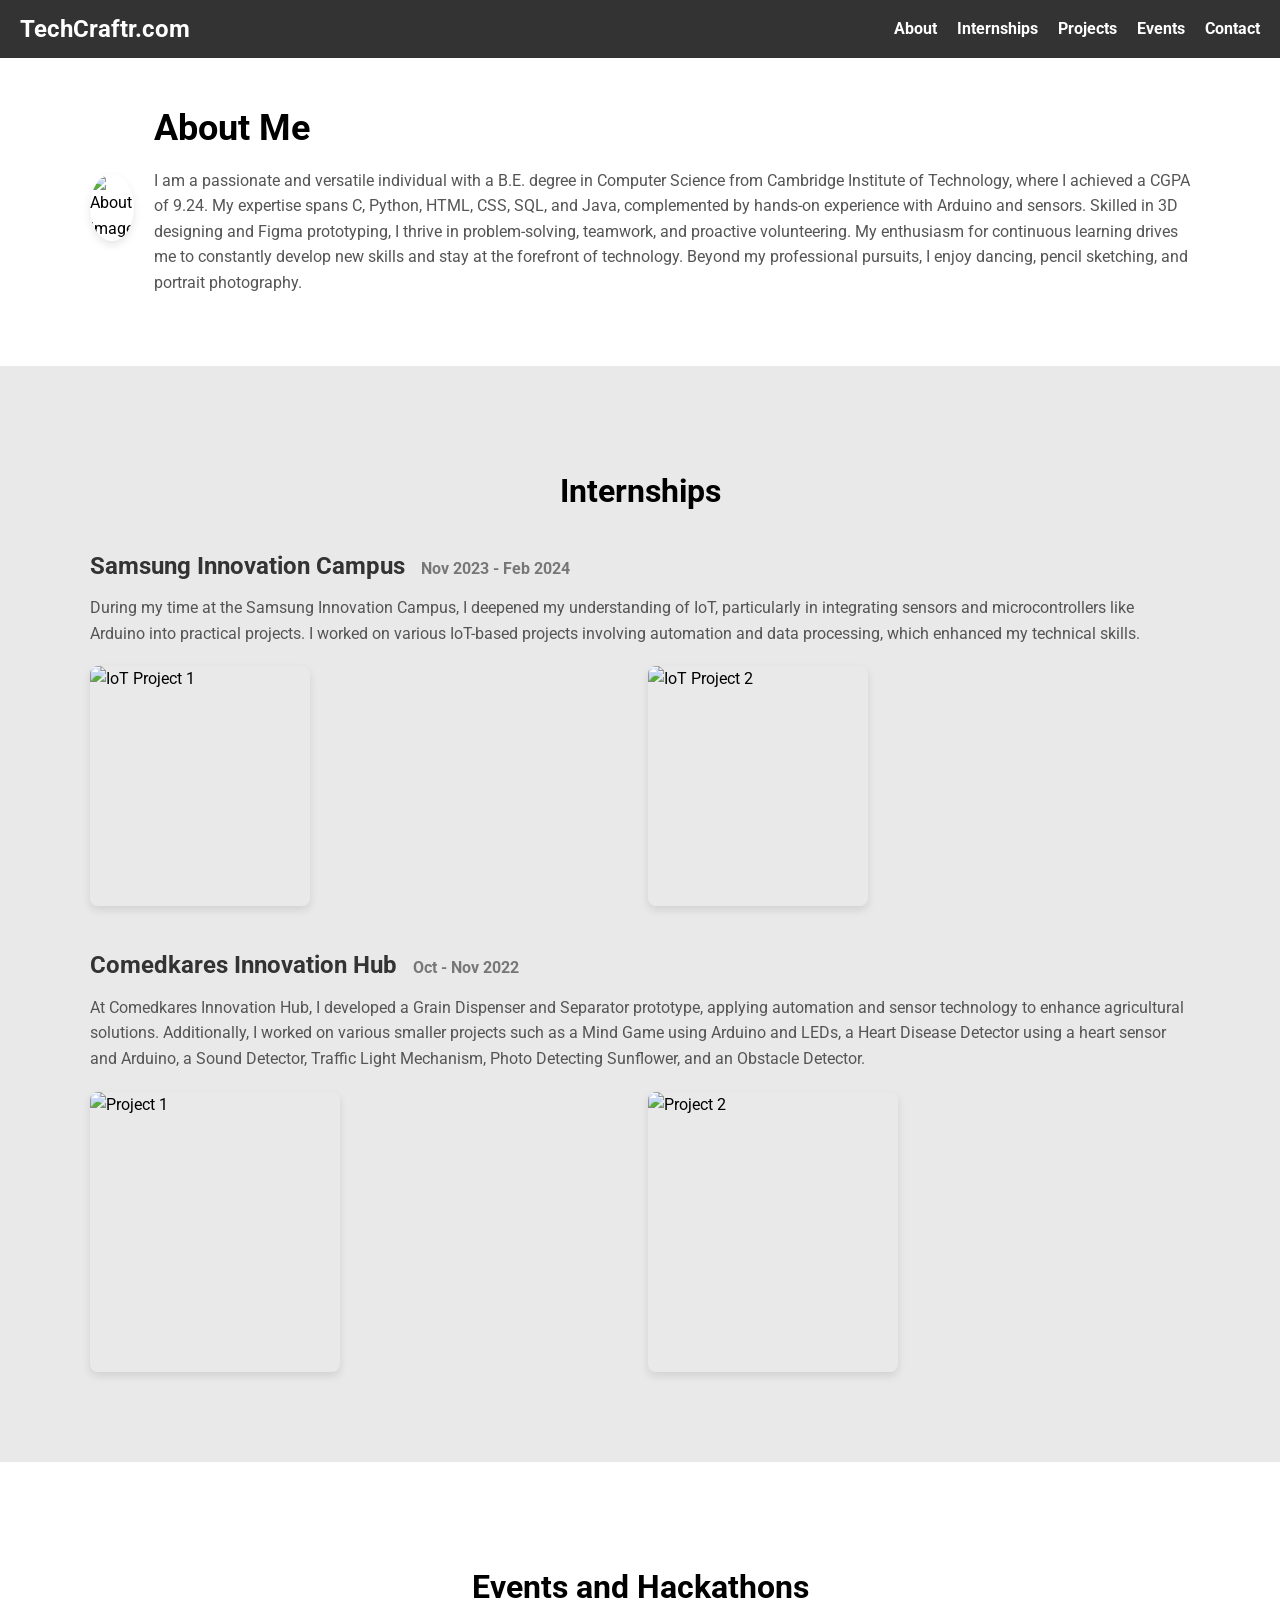
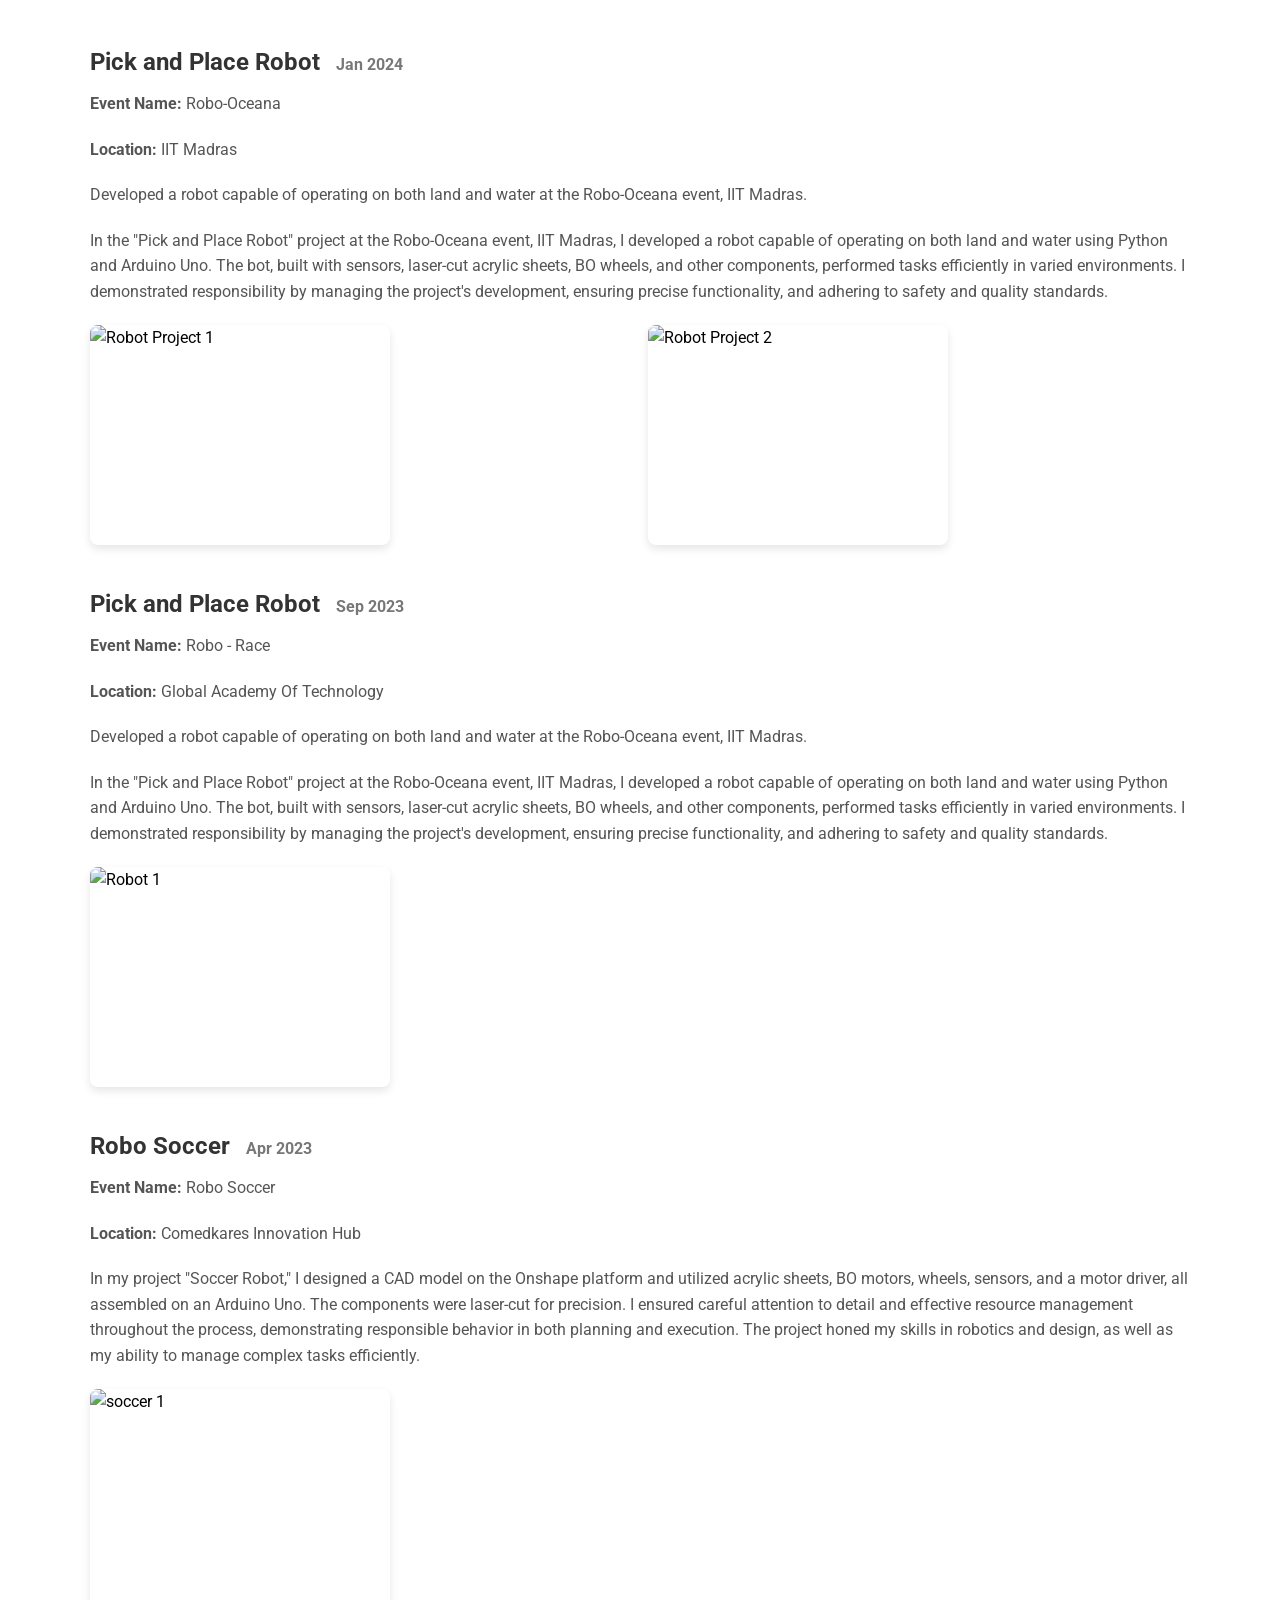
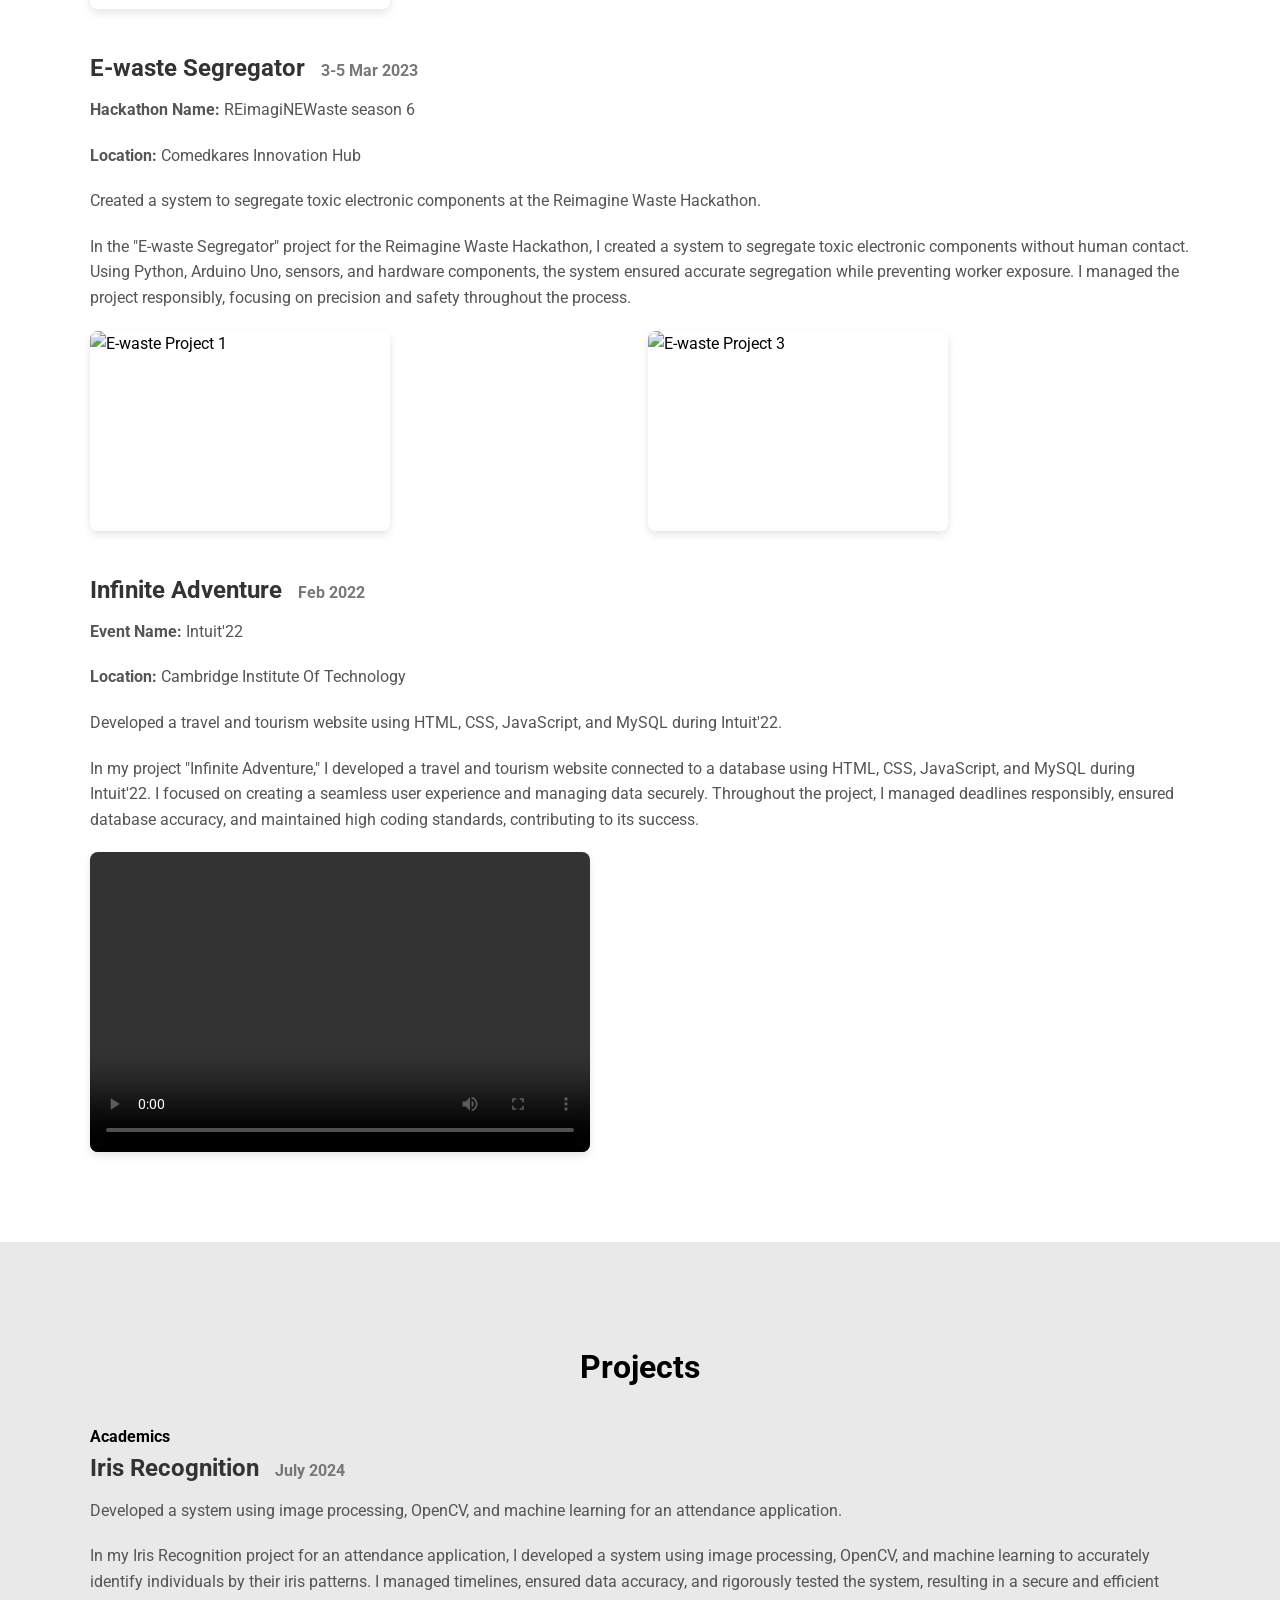
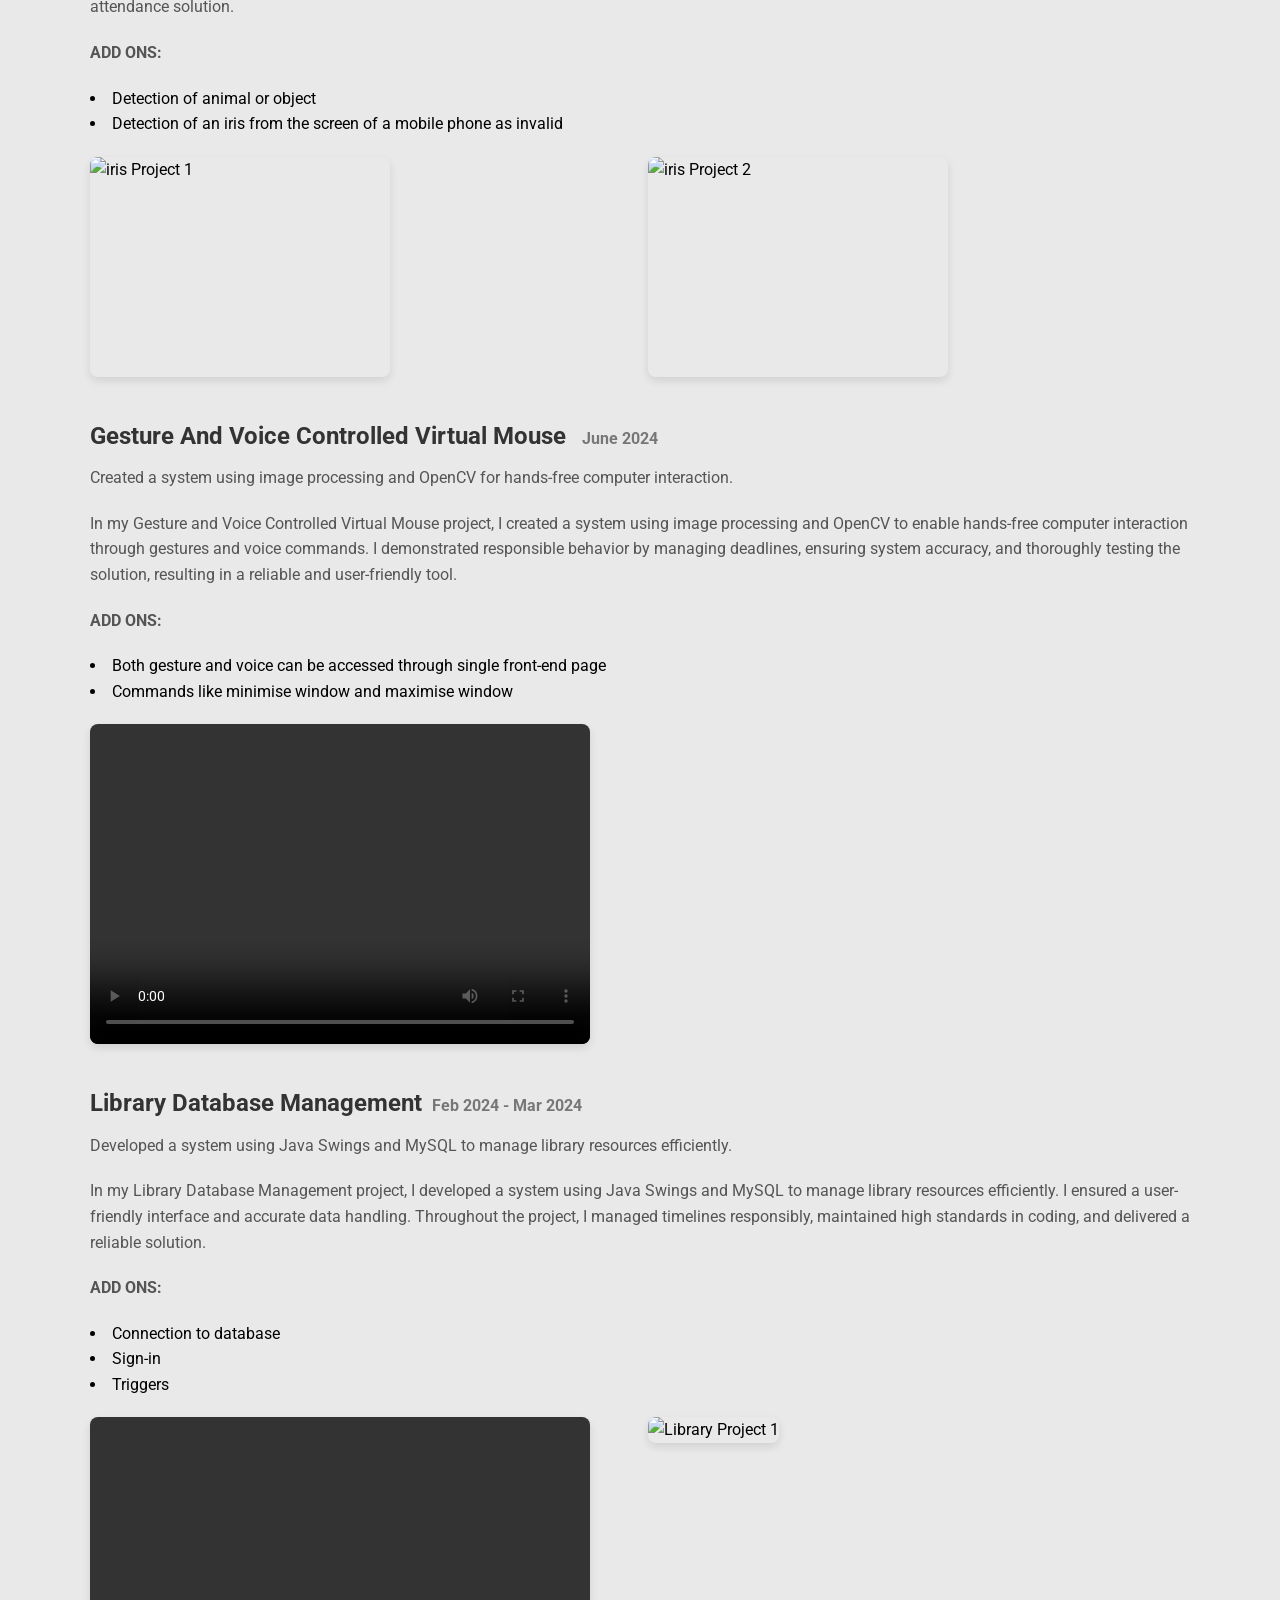
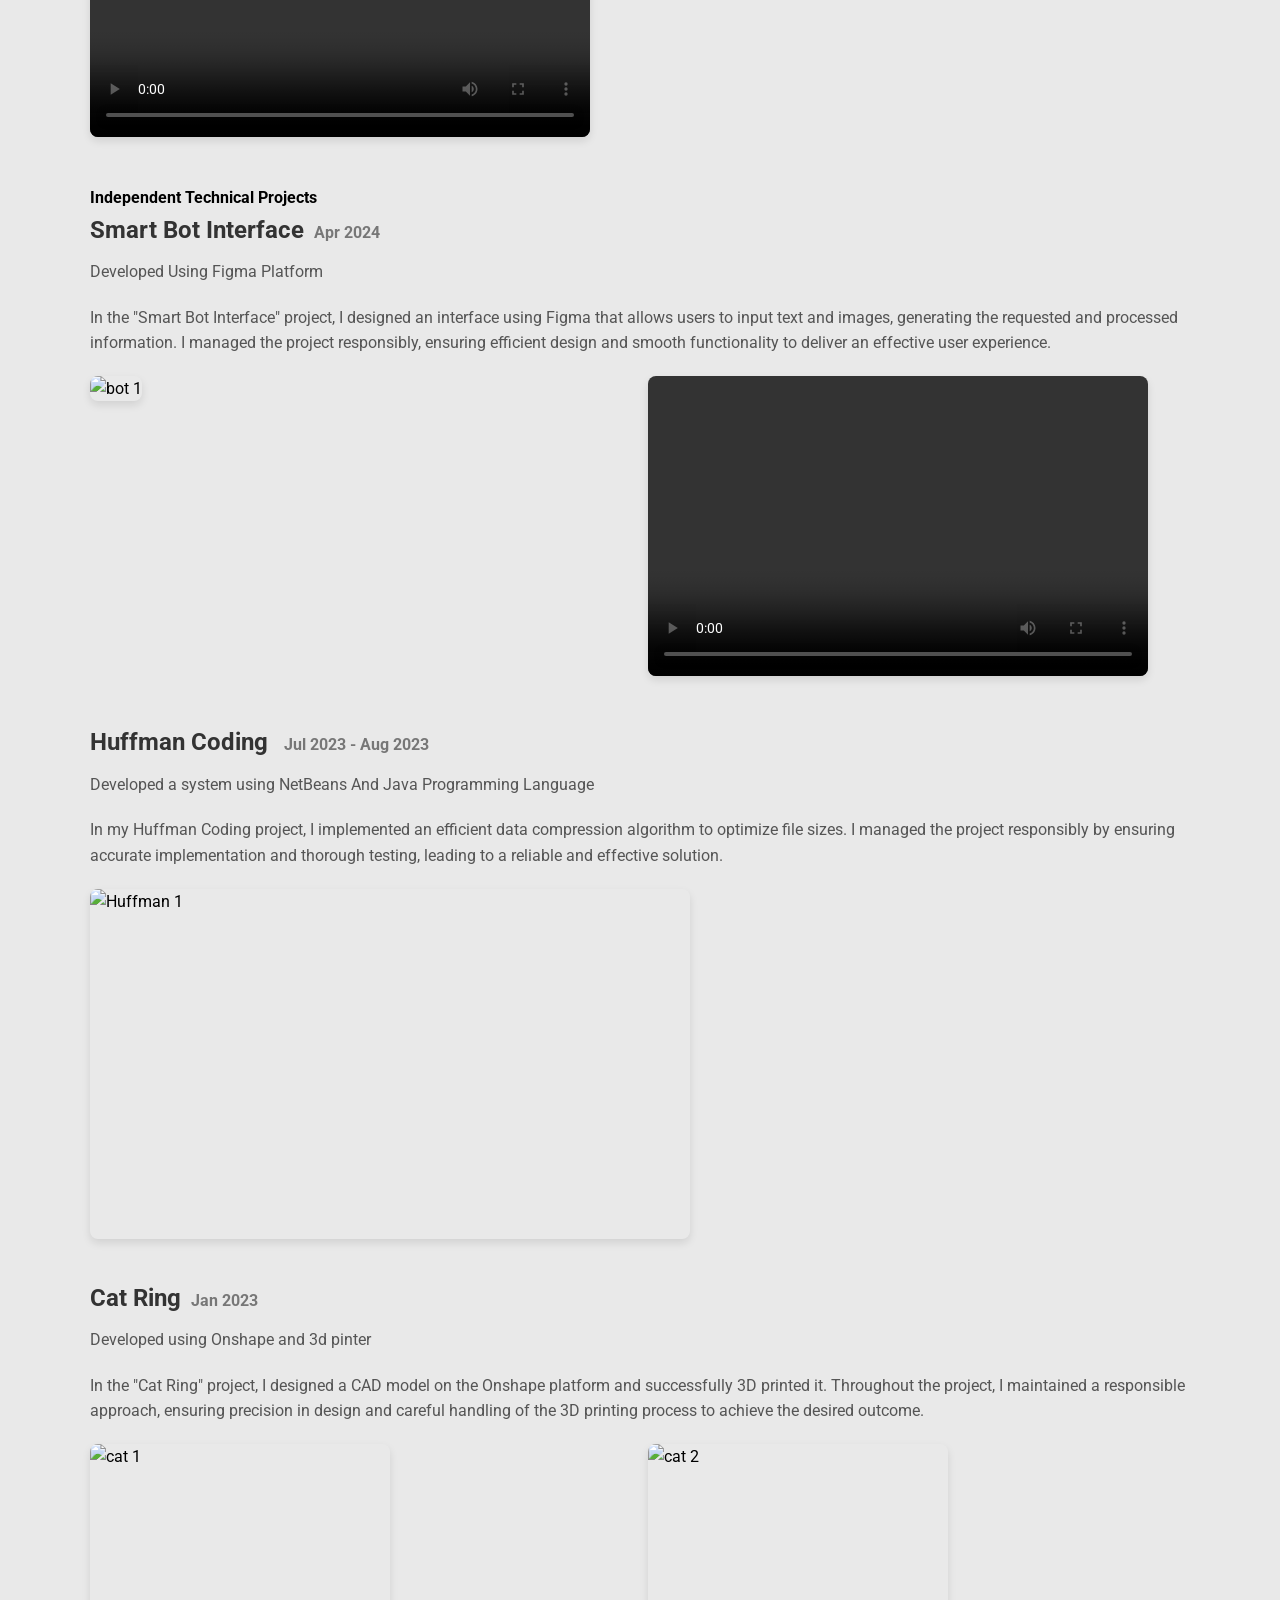
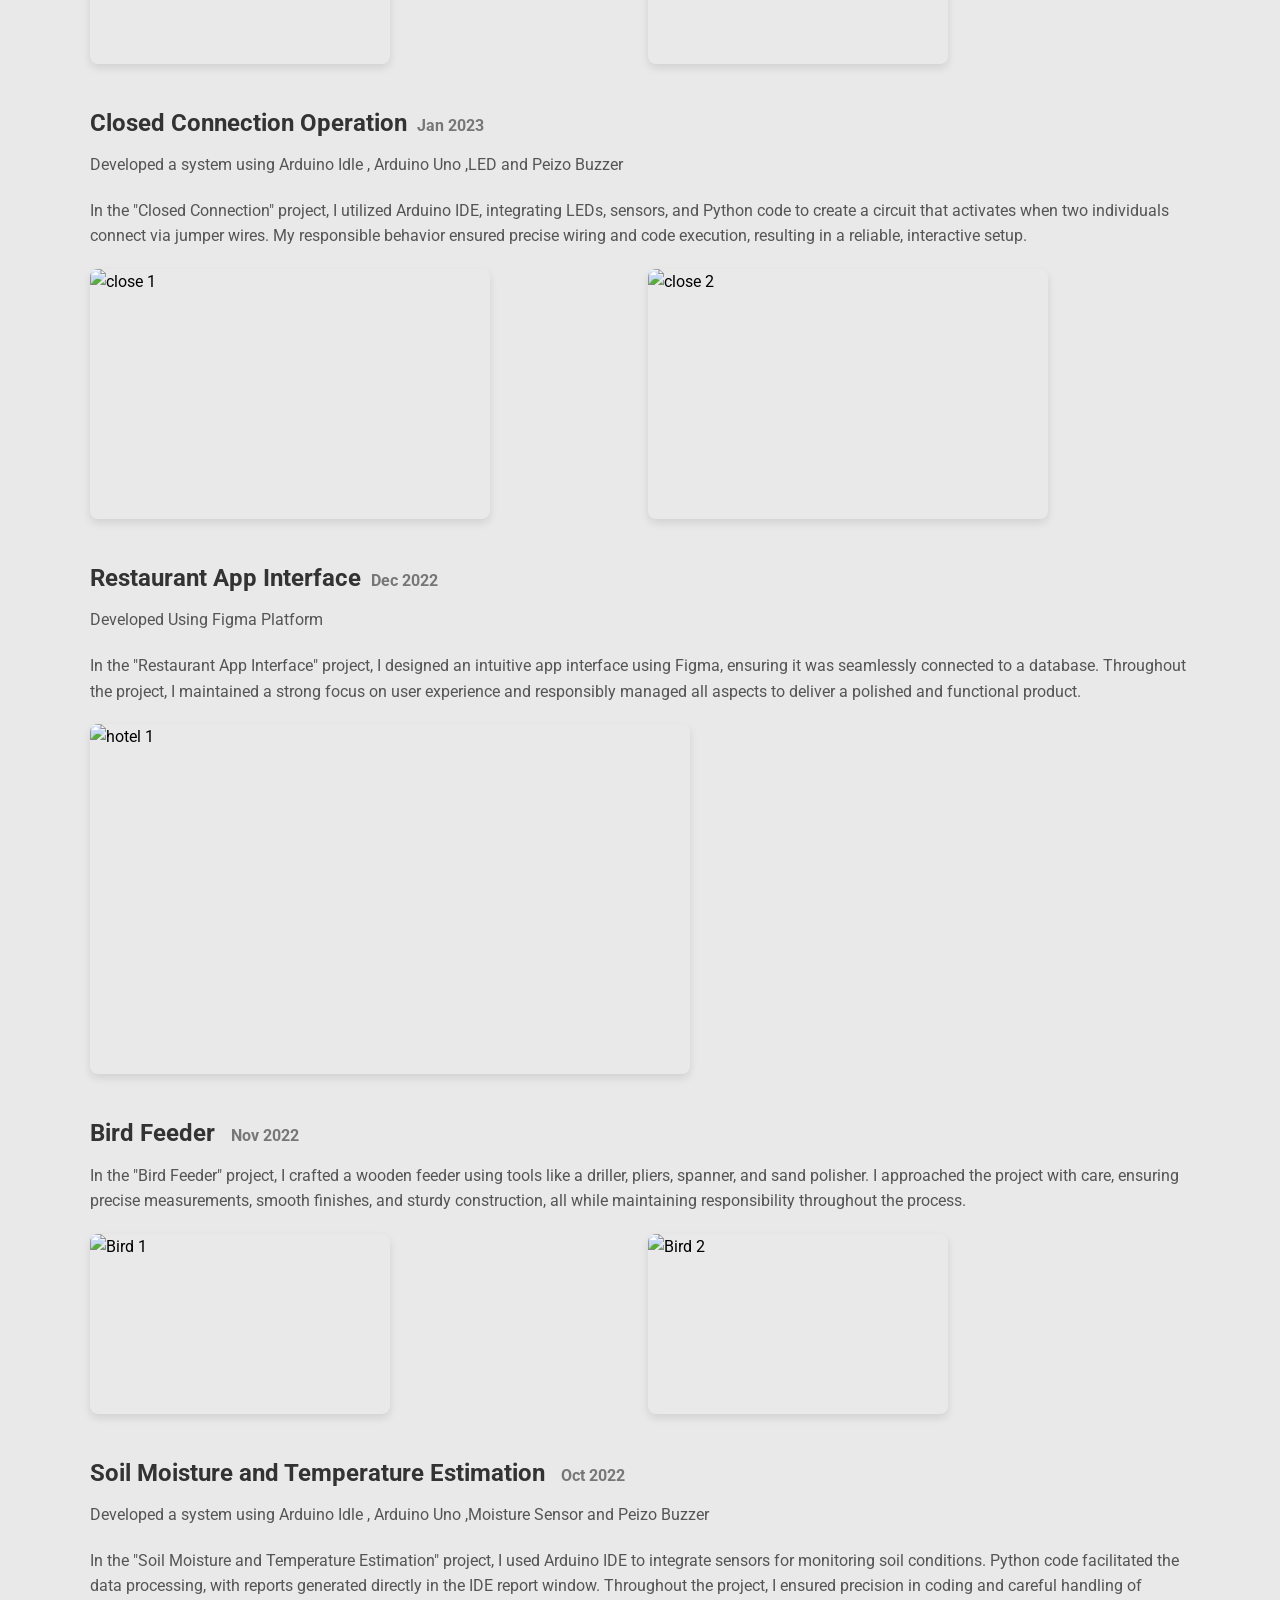
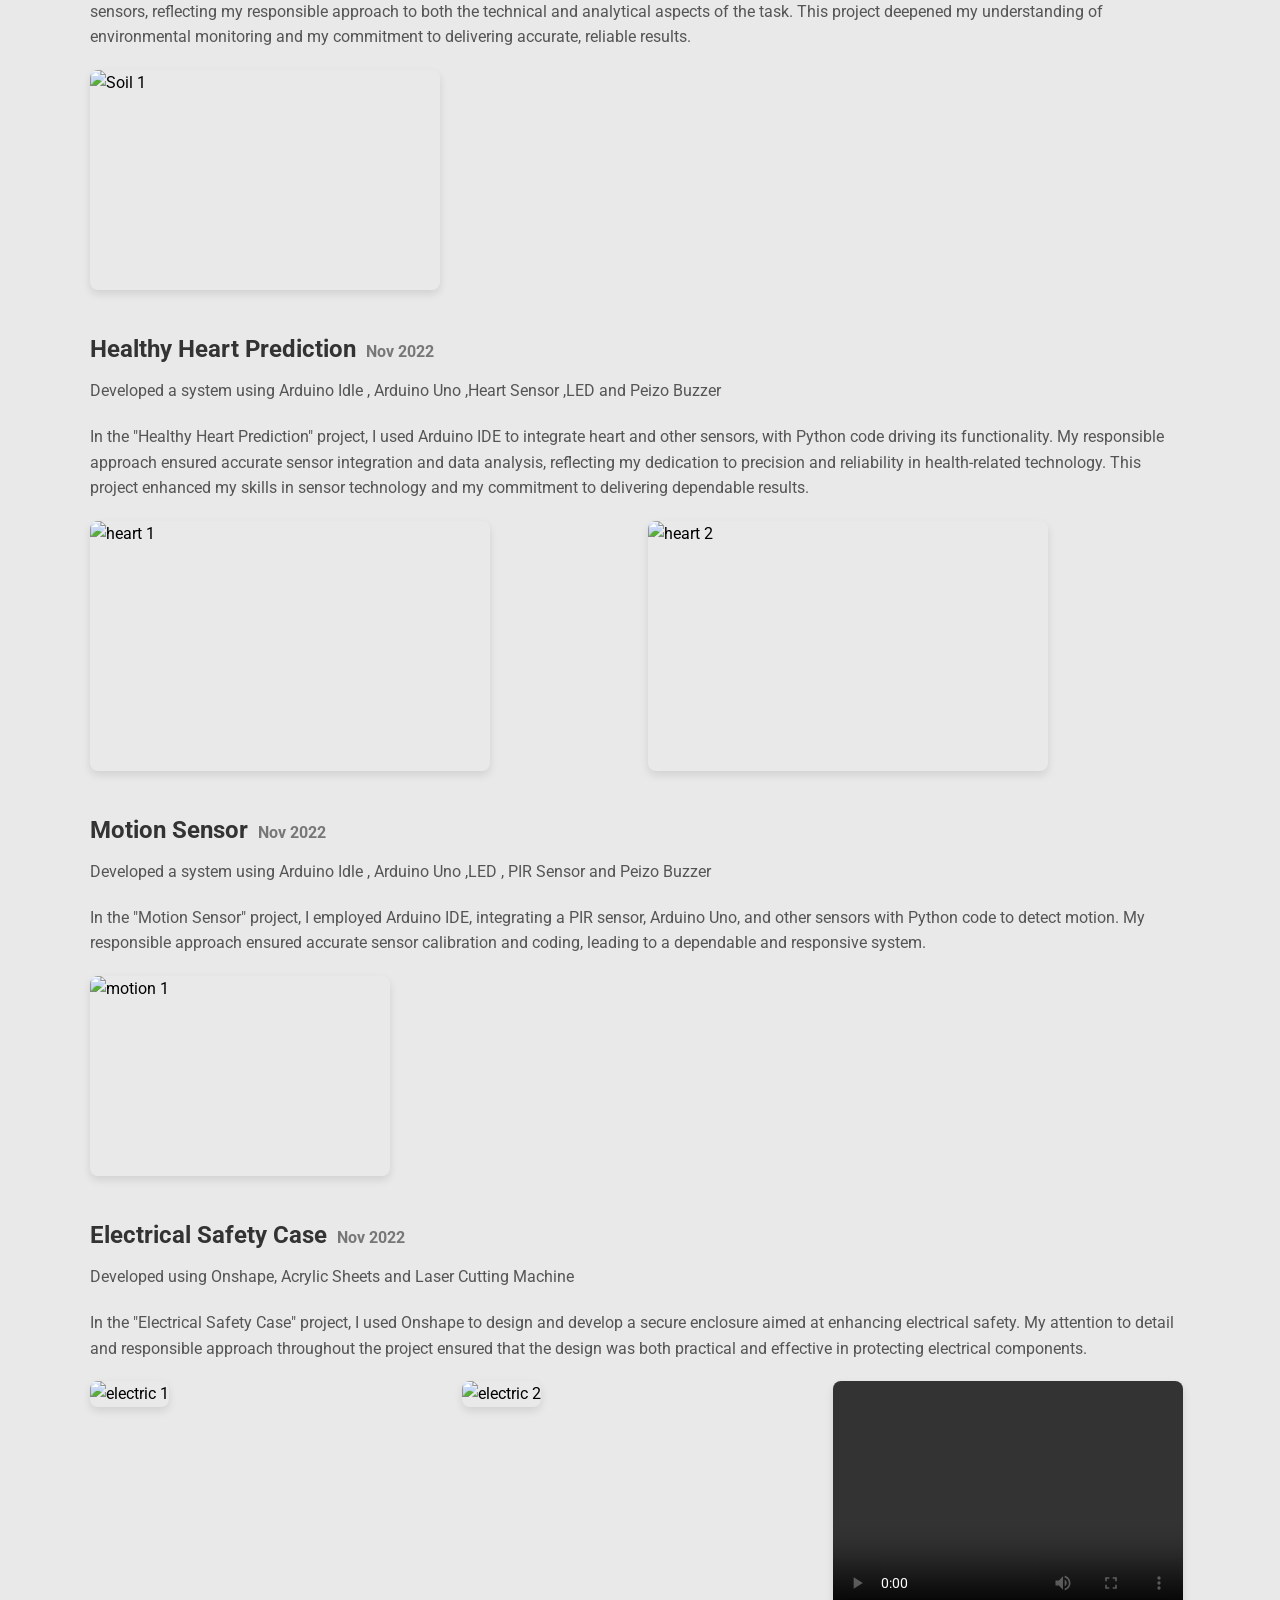
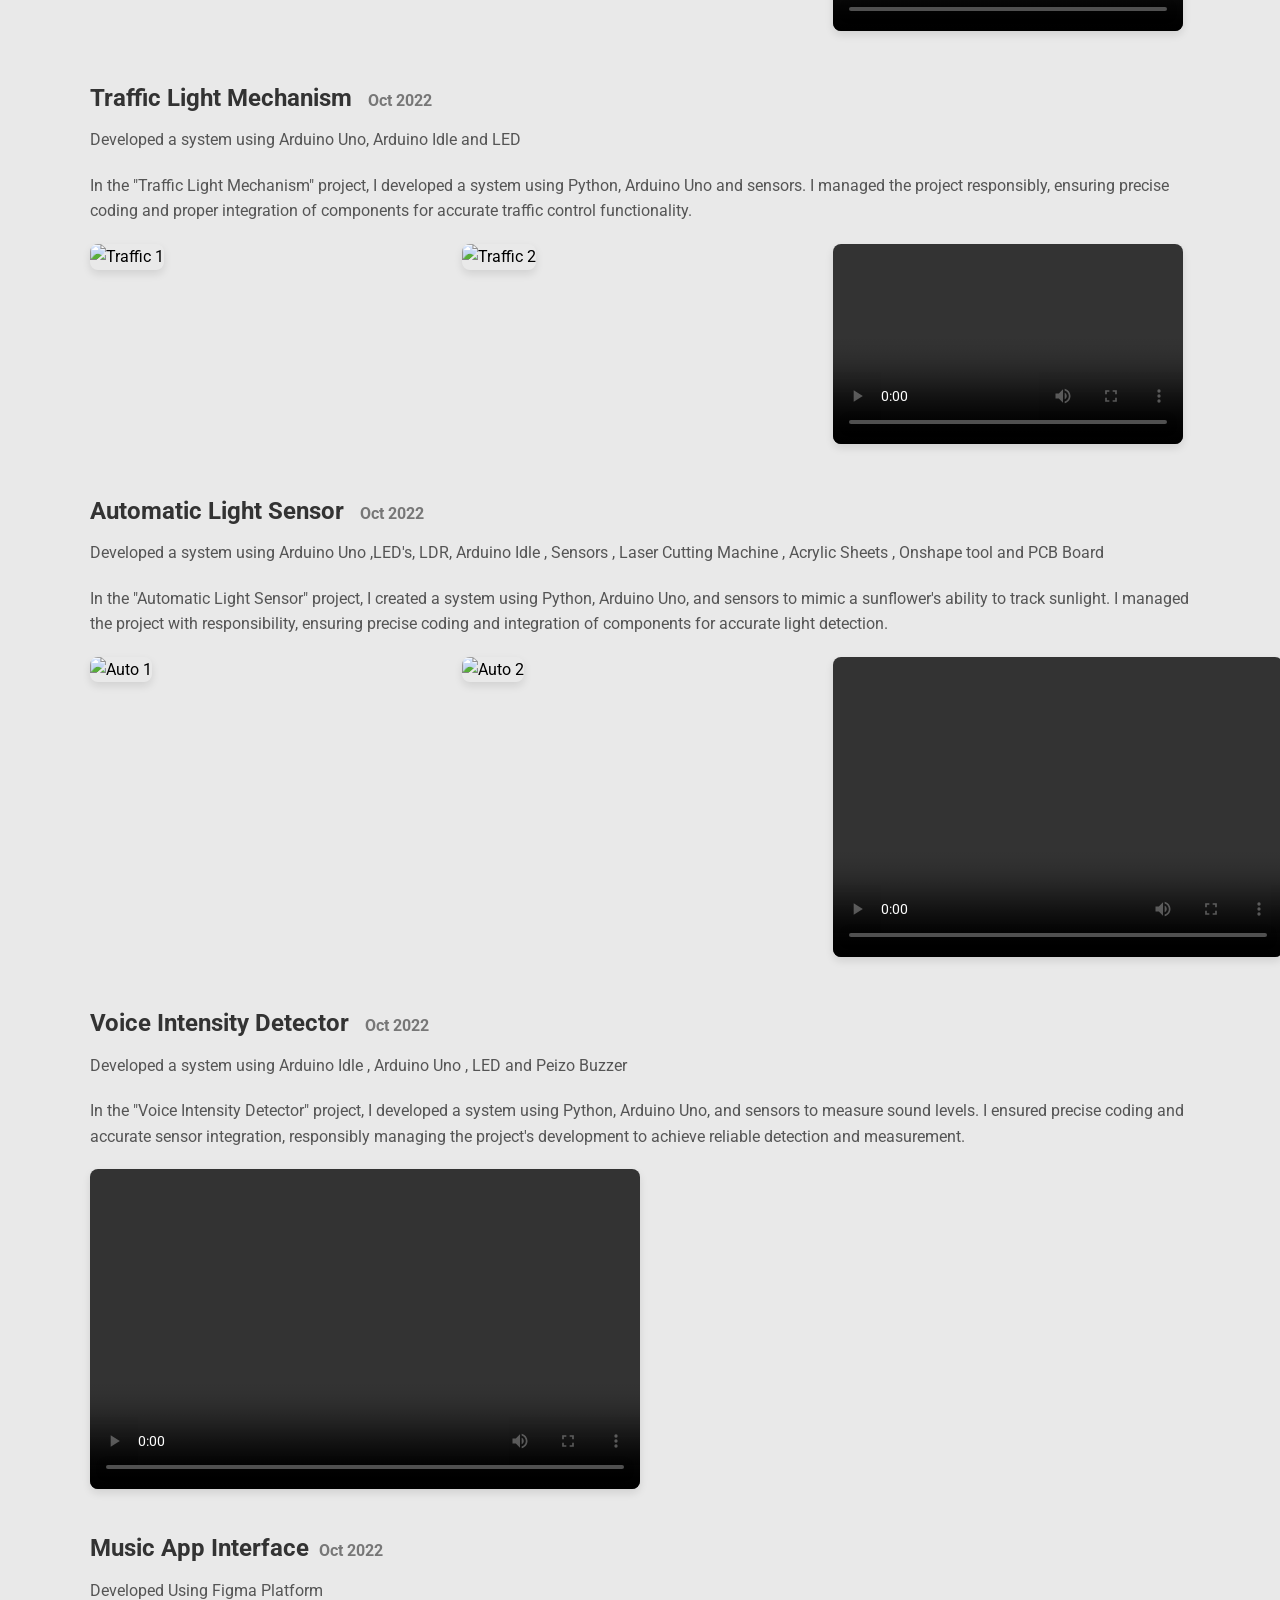
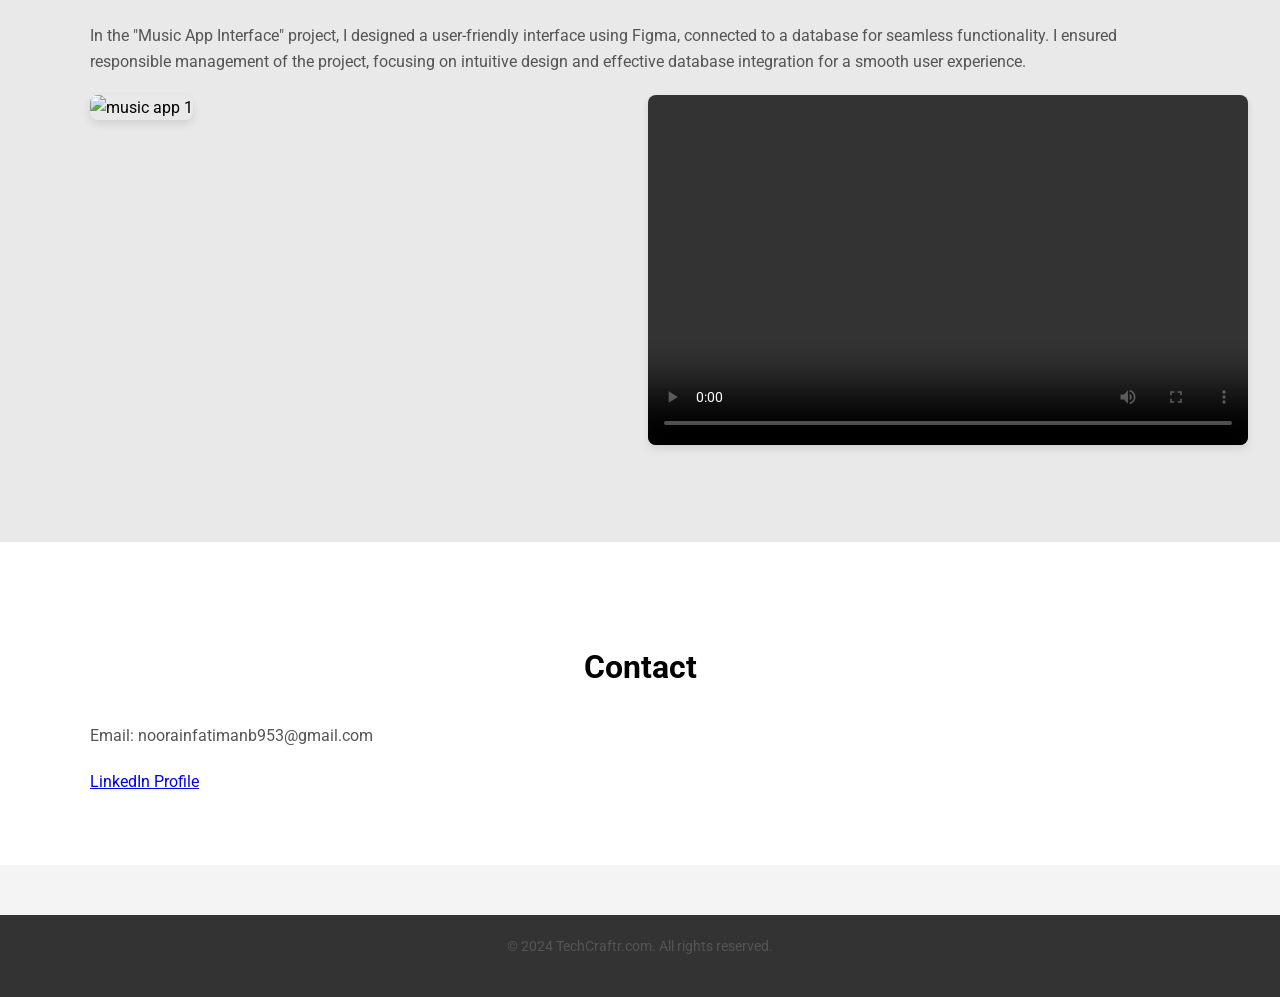
==== index.html @ 028474ea "Update index.html" ====
<!DOCTYPE html>
<html lang="en">
<head>
  <base href="https://noorain953.github.io/portfolio-website/">
    <meta charset="UTF-8">
    <meta name="viewport" content="width=device-width, initial-scale=1.0">
    <title>Portfolio - TechCraftr.com</title>
    <link rel="stylesheet" href="styles.css">
    <link rel="preconnect" href="https://fonts.googleapis.com">
    <link href="https://fonts.googleapis.com/css2?family=Roboto:wght@400;700&display=swap" rel="stylesheet">
</head>
<body>
    <header>
        <nav>
            <div class="logo">TechCraftr.com</div>
            <ul>
                <li><a href="#about">About</a></li>
                <li><a href="#internships">Internships</a></li>
                <li><a href="#projects">Projects</a></li>
                <li><a href="#events">Events</a></li>
                <li><a href="#contact">Contact</a></li>
            </ul>
        </nav>
    </header>

    <section id="about" class="section">
        <div class="container about-container">
            <div class="about-image">
                <img src="images/about/noorain-passport-size-photo.jpeg" alt="About Image">
            </div>
            <div class="about-content">
                <h1>About Me</h1>
                <p>I am a passionate and versatile individual with a B.E. degree in Computer Science from Cambridge Institute of Technology, where I achieved a CGPA of 9.24. My expertise spans C, Python, HTML, CSS, SQL, and Java, complemented by hands-on experience with Arduino and sensors. Skilled in 3D designing and Figma prototyping, I thrive in problem-solving, teamwork, and proactive volunteering. My enthusiasm for continuous learning drives me to constantly develop new skills and stay at the forefront of technology. Beyond my professional pursuits, I enjoy dancing, pencil sketching, and portrait photography.</p>
            </div>
        </div>
    </section>

    <section id="internships" class="section">
        <div class="container">
            <h2>Internships</h2>
            <div class="internship">
                <h3>Samsung Innovation Campus <span>Nov 2023 - Feb 2024</span></h3>
                <p>During my time at the Samsung Innovation Campus, I deepened my understanding of IoT, particularly in integrating sensors and microcontrollers like Arduino into practical projects. I worked on various IoT-based projects involving automation and data processing, which enhanced my technical skills.</p>
                <!-- Stylish Image Grid -->
                <div class="project-images">
                    <div class="image-grid custom-img-size-1">
                        <img src="C:\Users\noorain fatima n b\Downloads\sic bot (1).jpeg" alt="IoT Project 1">
                        <img src="C:\Users\noorain fatima n b\OneDrive\Pictures\Screenshots\Screenshot 2024-08-27 205506.png" alt="IoT Project 2">
                    </div>
                </div>
            </div>
            <div class="internship">
                <h3>Comedkares Innovation Hub <span>Oct - Nov 2022</span></h3>
                <p>At Comedkares Innovation Hub, I developed a Grain Dispenser and Separator prototype, applying automation and sensor technology to enhance agricultural solutions. Additionally, I worked on various smaller projects such as a Mind Game using Arduino and LEDs, a Heart Disease Detector using a heart sensor and Arduino, a Sound Detector, Traffic Light Mechanism, Photo Detecting Sunflower, and an Obstacle Detector.</p>
                <!-- Stylish Image Grid -->
                <div class="project-images">
                    <div class="image-grid custom-img-size-2">
                        <img src="C:\Users\noorain fatima n b\Downloads\grain dispenser(1).jpeg" alt="Project 1">
                        <img src="C:\Users\noorain fatima n b\Downloads\grain dispenser(2).jpeg" alt="Project 2">
                    </div>
                </div>
            </div>
        </div>
    </section>
    <section id="events" class="section">
        <div class="container">
           <h2>Events and Hackathons</h2>
                <div class="event">
                   <h3>Pick and Place Robot <span>Jan 2024</span></h3>
                   <p><b>Event Name:</b> Robo-Oceana</p>
                   <p><b>Location:</b> IIT Madras</p>
                   <p>Developed a robot capable of operating on both land and water at the Robo-Oceana event, IIT Madras.</p>
                   <p>In the "Pick and Place Robot" project at the Robo-Oceana event, IIT Madras, I developed a robot capable of operating on both land and water using Python and Arduino Uno. The bot, built with sensors, laser-cut acrylic sheets, BO wheels, and other components, performed tasks efficiently in varied environments. I demonstrated responsibility by managing the project's development, ensuring precise functionality, and adhering to safety and quality standards.</p>
                   <!-- Stylish Image Grid -->
                   <div class="project-images">
                    <div class="image-grid custom-img-size-3">
                        <img src="C:\Users\noorain fatima n b\Downloads\iit madras bot.jpeg" alt="Robot Project 1">
                        <img src="C:\Users\noorain fatima n b\Downloads\iit madras event scenario.jpeg" alt="Robot Project 2">
                    </div>
                </div>
               </div>
               <div class="event">
                <h3>Pick and Place Robot <span>Sep 2023</span></h3>
                <p><b>Event Name:</b> Robo - Race</p>
                <p><b>Location:</b> Global Academy Of Technology </p>
                <p>Developed a robot capable of operating on both land and water at the Robo-Oceana event, IIT Madras.</p>
                <p>In the "Pick and Place Robot" project at the Robo-Oceana event, IIT Madras, I developed a robot capable of operating on both land and water using Python and Arduino Uno. The bot, built with sensors, laser-cut acrylic sheets, BO wheels, and other components, performed tasks efficiently in varied environments. I demonstrated responsibility by managing the project's development, ensuring precise functionality, and adhering to safety and quality standards.</p>
                <!-- Stylish Image Grid -->
                <div class="project-images">
                    <div class="image-grid custom-img-size-4">
                        <img src="C:\Users\noorain fatima n b\Downloads\pick and place ( global college ).jpeg" alt="Robot 1">
                    </div>
                </div>
                </div>
                <div class="event">
                    <h3>Robo Soccer <span>Apr 2023</span></h3>
                    <p><b>Event Name:</b> Robo Soccer</p>
                    <p><b>Location:</b> Comedkares Innovation Hub </p>
                    <p>In my project "Soccer Robot," I designed a CAD model on the Onshape platform and utilized acrylic sheets, BO motors, wheels, sensors, and a motor driver, all assembled on an Arduino Uno. The components were laser-cut for precision. I ensured careful attention to detail and effective resource management throughout the process, demonstrating responsible behavior in both planning and execution. The project honed my skills in robotics and design, as well as my ability to manage complex tasks efficiently.</p>
                    <!-- Stylish Image Grid -->
                    <div class="project-images">
                        <div class="image-grid custom-img-size-5">
                            <img src="C:\Users\noorain fatima n b\Downloads\soccer bot.jpeg" alt="soccer 1">
                        </div>
                    </div>
                </div>
                <div class="event">
                    <h3>E-waste Segregator <span>3-5 Mar 2023</span></h3>
                    <p><b>Hackathon Name:</b> REimagiNEWaste season 6</p>
                    <p><b>Location:</b> Comedkares Innovation Hub </p>
                    <p>Created a system to segregate toxic electronic components at the Reimagine Waste Hackathon.</p>
                    <p>In the "E-waste Segregator" project for the Reimagine Waste Hackathon, I created a system to segregate toxic electronic components without human contact. Using Python, Arduino Uno, sensors, and hardware components, the system ensured accurate segregation while preventing worker exposure. I managed the project responsibly, focusing on precision and safety throughout the process.</p>
                    <!-- Stylish Image Grid -->
                    <div class="project-images">
                        <div class="image-grid custom-img-size-6">
                            <img src="C:\Users\noorain fatima n b\Downloads\e-waste segregator(1).jpeg" alt="E-waste Project 1">
                            <img src="C:\Users\noorain fatima n b\Downloads\e-waste segregator(3).jpeg" alt="E-waste Project 3">
                        </div>
                    </div>
                </div>
               <div class="event">
                   <h3>Infinite Adventure <span>Feb 2022</span></h3>
                   <p><b>Event Name:</b> Intuit'22</p>
                   <p><b>Location:</b> Cambridge Institute Of Technology </p>
                   <p>Developed a travel and tourism website using HTML, CSS, JavaScript, and MySQL during Intuit'22.</p>
                   <p>In my project "Infinite Adventure," I developed a travel and tourism website connected to a database using HTML, CSS, JavaScript, and MySQL during Intuit'22. I focused on creating a seamless user experience and managing data securely. Throughout the project, I managed deadlines responsibly, ensured database accuracy, and maintained high coding standards, contributing to its success.</p>
                   <!-- Stylish Image Grid -->
                   <div class="project-videos">
                    <div class="video-grid custom-video-size-7">
                        <video controls>
                            <source src="C:\Users\noorain fatima n b\Downloads\infinite adventure (intuit).mp4" type="video/mp4">
                            Your browser does not support the video tag.
                        </video>
                    </div>
                </div>
               </div>    
       </div>
   </section>
    <section id="projects" class="section">
        <div class="container">
            <h2>Projects</h2>
            <h4>Academics</h4>
            <div class="project">
                <h3>Iris Recognition <span>July 2024</span></h3>
                <p>Developed a system using image processing, OpenCV, and machine learning for an attendance application.</p>
                <p>In my Iris Recognition project for an attendance application, I developed a system using image processing, OpenCV, and machine learning to accurately identify individuals by their iris patterns. I managed timelines, ensured data accuracy, and rigorously tested the system, resulting in a secure and efficient attendance solution.</p>
                <p><b>ADD ONS:</b></p>
                <P><li>Detection of animal or object</li>
                <li>Detection of an iris from the screen of a mobile phone as invalid </li></P>
                <!-- Stylish Image Grid -->
                <div class="project-images">
                    <div class="image-grid custom-img-size-8">
                        <img src="C:\Users\noorain fatima n b\Downloads\iris (1).jpeg" alt="iris Project 1">
                        <img src="C:\Users\noorain fatima n b\Downloads\iris(2).jpeg" alt="iris Project 2">
                    </div>
                </div>
            </div>
            <div class="project">
                <h3>Gesture And Voice Controlled Virtual Mouse <span>June 2024</span></h3>
                <p>Created a system using image processing and OpenCV for hands-free computer interaction.</p>
                <p>In my Gesture and Voice Controlled Virtual Mouse project, I created a system using image processing and OpenCV to enable hands-free computer interaction through gestures and voice commands. I demonstrated responsible behavior by managing deadlines, ensuring system accuracy, and thoroughly testing the solution, resulting in a reliable and user-friendly tool.</p>
                <p><b>ADD ONS:</b></p>
                <P><li>Both gesture and voice can be accessed through single front-end page</li>
                <li>Commands like minimise window and maximise window </li></P>
                <!-- Stylish Image Grid -->
                <div class="project-videos">
                    <div class="video-grid custom-video-size-9">
                        <video controls>
                            <source src="C:\Users\noorain fatima n b\Downloads\gesture and voice.mp4" type="video/mp4">
                            Your browser does not support the video tag.
                        </video>
                    </div>
                </div>
            </div>
            <div class="project">
                <h3>Library Database Management<span>Feb 2024 - Mar 2024</span></h3>
                <p>Developed a system using Java Swings and MySQL to manage library resources efficiently.</p>
                <p>In my Library Database Management project, I developed a system using Java Swings and MySQL to manage library resources efficiently. I ensured a user-friendly interface and accurate data handling. Throughout the project, I managed timelines responsibly, maintained high standards in coding, and delivered a reliable solution.</p>
                <p><b>ADD ONS:</b></p>
                <P><li>Connection to database</li>
                <li>Sign-in</li><li>Triggers</li></P>
                <!-- Stylish Image Grid -->
                <div class="project-media">
                    <div class="media-grid">
                        <div class="media-item custom-video-size-10">
                            <video controls>
                                <source src="C:\Users\noorain fatima n b\Downloads\Libarary project .mp4" type="video/mp4">
                                Your browser does not support the video tag.
                            </video>
                        </div>
                        <div class="media-item custom-img-size-11">
                            <img src="C:\Users\noorain fatima n b\Downloads\library(1).jpg" alt="Library Project 1">
                        </div>
                    </div>
                </div>
            </div>

        <div class="project">
            <h4>Independent Technical Projects</h4>
            <div class="project">
                <h3>Smart Bot Interface<span>Apr 2024</span></h3>
                <p>Developed Using Figma Platform</p>
                <p>In the "Smart Bot Interface" project, I designed an interface using Figma that allows users to input text and images, generating the requested and processed information. I managed the project responsibly, ensuring efficient design and smooth functionality to deliver an effective user experience.</p>
                <div class="project-media">
                    <div class="media-grid">
                        <div class="media-item custom-img-size-12">
                            <img src="C:\Users\noorain fatima n b\Downloads\figma gpt clone(4).png" alt="bot 1">
                        </div>
                        <div class="media-item custom-video-size-13">
                            <video controls>
                                <source src="C:\Users\noorain fatima n b\Downloads\figma for bot clone (gpt clone).mp4" type="video/mp4">
                                Your browser does not support the video tag.
                            </video>
                        </div>
                    </div>
                </div>      
            </div>
            <div class="project">
                <h3>Huffman Coding <span>Jul 2023 - Aug 2023</span></h3>
                <p>Developed a system using NetBeans And Java Programming Language</p>
                <p>In my Huffman Coding project, I implemented an efficient data compression algorithm to optimize file sizes. I managed the project responsibly by ensuring accurate implementation and thorough testing, leading to a reliable and effective solution.</p>
                <div class="project-images">
                    <div class="image-grid custom-img-size-14">
                        <img src="C:\Users\noorain fatima n b\OneDrive\Pictures\Screenshots\Screenshot 2024-08-30 161118.png" alt="Huffman 1">
                    </div>
                </div>
            </div>
            <div class="project">
                <h3>Cat Ring<span>Jan 2023</span></h3>
                <p>Developed using Onshape and 3d pinter</p>
                <p>In the "Cat Ring" project, I designed a CAD model on the Onshape platform and successfully 3D printed it. Throughout the project, I maintained a responsible approach, ensuring precision in design and careful handling of the 3D printing process to achieve the desired outcome.</p>
                <div class="project-images">
                    <div class="image-grid custom-img-size-15">
                        <img src="C:\Users\noorain fatima n b\Downloads\cat ring (1).png" alt="cat 1">
                        <img src="C:\Users\noorain fatima n b\Downloads\cat ring (2).png" alt="cat 2">
                    </div>
                </div>
            </div>
            <div class="project">
                <h3>Closed Connection Operation<span>Jan 2023</span></h3>
                <p>Developed a system using Arduino Idle , Arduino Uno ,LED and Peizo Buzzer</p>
                <p>In the "Closed Connection" project, I utilized Arduino IDE, integrating LEDs, sensors, and Python code to create a circuit that activates when two individuals connect via jumper wires. My responsible behavior ensured precise wiring and code execution, resulting in a reliable, interactive setup.</p>
                <div class="project-images">
                    <div class="image-grid custom-img-size-16">
                        <img src="C:\Users\noorain fatima n b\Downloads\close connection led (1).jpeg" alt="close 1">
                        <img src="C:\Users\noorain fatima n b\Downloads\closed connection led.jpeg" alt="close 2">
                    </div>
                </div>
            </div>
            <div class="project">
                <h3>Restaurant App Interface<span>Dec 2022</span></h3>
                <p>Developed Using Figma Platform</p>
                <p>In the "Restaurant App Interface" project, I designed an intuitive app interface using Figma, ensuring it was seamlessly connected to a database. Throughout the project, I maintained a strong focus on user experience and responsibly managed all aspects to deliver a polished and functional product.</p>
                <div class="project-images">
                    <div class="image-grid custom-img-size-17">
                        <img src="C:\Users\noorain fatima n b\Downloads\figma restraunt.png" alt="hotel 1">
                    </div>
                </div>
            </div>
            <div class="project">
                <h3>Bird Feeder <span>Nov 2022</span></h3>
                <p>In the "Bird Feeder" project, I crafted a wooden feeder using tools like a driller, pliers, spanner, and sand polisher. I approached the project with care, ensuring precise measurements, smooth finishes, and sturdy construction, all while maintaining responsibility throughout the process.</p>
                <div class="project-images">
                    <div class="image-grid custom-img-size-18">
                        <img src="C:\Users\noorain fatima n b\Downloads\bird feeder.jpeg" alt="Bird 1">
                        <img src="C:\Users\noorain fatima n b\Downloads\bird feeder(2).jpeg" alt="Bird 2">
                    </div>
                </div>
            </div>
            <div class="project">
                <h3>Soil Moisture and Temperature Estimation <span>Oct 2022</span></h3>
                <p>Developed a system using Arduino Idle , Arduino Uno ,Moisture Sensor and Peizo Buzzer </p>
                <p>In the "Soil Moisture and Temperature Estimation" project, I used Arduino IDE to integrate sensors for monitoring soil conditions. Python code facilitated the data processing, with reports generated directly in the IDE report window. Throughout the project, I ensured precision in coding and careful handling of sensors, reflecting my responsible approach to both the technical and analytical aspects of the task. This project deepened my understanding of environmental monitoring and my commitment to delivering accurate, reliable results.</p>
                <div class="project-images">
                    <div class="image-grid custom-img-size-19">
                        <img src="C:\Users\noorain fatima n b\Downloads\moisture sensor.jpeg" alt="Soil 1">
                    </div>
                </div>
            </div>
            <div class="project">
                <h3>Healthy Heart Prediction<span>Nov 2022</span></h3>
                <p>Developed a system using Arduino Idle , Arduino Uno ,Heart Sensor ,LED and Peizo Buzzer</p>
                <p>In the "Healthy Heart Prediction" project, I used Arduino IDE to integrate heart and other sensors, with Python code driving its functionality. My responsible approach ensured accurate sensor integration and data analysis, reflecting my dedication to precision and reliability in health-related technology. This project enhanced my skills in sensor technology and my commitment to delivering dependable results.</p>
                <div class="project-images">
                    <div class="image-grid custom-img-size-20">
                        <img src="C:\Users\noorain fatima n b\Downloads\heart sensor(1).jpeg" alt="heart 1">
                        <img src="C:\Users\noorain fatima n b\Downloads\heart sensor(2).jpeg" alt="heart 2">
                    </div>
                </div>
            </div>
            <div class="project">
                <h3>Motion Sensor<span>Nov 2022</span></h3>
                <p>Developed a system using Arduino Idle , Arduino Uno ,LED , PIR Sensor and Peizo Buzzer</p>
                <p>In the "Motion Sensor" project, I employed Arduino IDE, integrating a PIR sensor, Arduino Uno, and other sensors with Python code to detect motion. My responsible approach ensured accurate sensor calibration and coding, leading to a dependable and responsive system.</p>
                <div class="project-images">
                    <div class="image-grid custom-img-size-21">
                        <img src="C:\Users\noorain fatima n b\Downloads\ir sensor(1)(distance measure).jpeg" alt="motion 1">
                    </div>
                </div>
            </div>
            <div class="project">
                <h3>Electrical Safety Case<span>Nov 2022</span></h3>
                <p>Developed using Onshape, Acrylic Sheets and Laser Cutting Machine </p>
                <p>In the "Electrical Safety Case" project, I used Onshape to design and develop a secure enclosure aimed at enhancing electrical safety. My attention to detail and responsible approach throughout the project ensured that the design was both practical and effective in protecting electrical components.</p>
                <div class="project-media">
                    <div class="media-grid">
                        <div class="media-item custom-img-size-22">
                            <img src="C:\Users\noorain fatima n b\Downloads\electric case (4).png" alt="electric 1">
                        </div>
                        <div class="media-item custom-img-size-23">
                            <img src="C:\Users\noorain fatima n b\Downloads\electrical case (1).jpeg" alt="electric 2">
                        </div>
                        <div class="media-item custom-video-size-25">
                            <video controls>
                                <source src="C:\Users\noorain fatima n b\Downloads\electrical safety case.mp4" type="video/mp4">
                                Your browser does not support the video tag.
                            </video>
                        </div>
                    </div>
                </div>            
            </div>
            <div class="project">
            <h3>Traffic Light Mechanism <span>Oct 2022</span></h3>
            <p>Developed a system using Arduino Uno, Arduino Idle and LED</p>
            <p>In the "Traffic Light Mechanism" project, I developed a system using Python, Arduino Uno and sensors. I managed the project responsibly, ensuring precise coding and proper integration of components for accurate traffic control functionality.</p>
            <div class="project-media">
                <div class="media-grid">
                    <div class="media-item custom-img-size-26">
                        <img src="C:\Users\noorain fatima n b\Downloads\traffic light(1).jpeg" alt="Traffic 1">
                    </div>
                    <div class="media-item custom-img-size-27">
                        <img src="C:\Users\noorain fatima n b\Downloads\traffic light.jpeg" alt="Traffic 2">
                    </div>
                    <div class="media-item custom-video-size-28">
                        <video controls>
                            <source src="C:\Users\noorain fatima n b\Downloads\traffic lights.mp4" type="video/mp4">
                            Your browser does not support the video tag.
                        </video>
                    </div>
                </div>
            </div>        
            </div>
        <div class="project">
            <h3>Automatic Light Sensor <span>Oct 2022</span></h3>
            <p>Developed a system using Arduino Uno ,LED's, LDR, Arduino Idle , Sensors , Laser Cutting Machine , Acrylic Sheets , Onshape tool and PCB Board</p>
            <p>In the "Automatic Light Sensor" project, I created a system using Python, Arduino Uno, and sensors to mimic a sunflower's ability to track sunlight. I managed the project with responsibility, ensuring precise coding and integration of components for accurate light detection.</p>
            <div class="project-media">
                <div class="media-grid">
                    <div class="media-item custom-img-size-29">
                        <img src="C:\Users\noorain fatima n b\Downloads\automatic light sensor or phot light.jpeg" alt="Auto 1">
                    </div>
                    <div class="media-item custom-img-size-30">
                        <img src="C:\Users\noorain fatima n b\Downloads\sunflower photo led.jpeg" alt="Auto 2">
                    </div>
                    <div class="media-item custom-video-size-32">
                        <video controls>
                            <source src="C:\Users\noorain fatima n b\Downloads\photo detector using pcb boards.mp4" type="video/mp4">
                            Your browser does not support the video tag.
                        </video>
                    </div>
                </div>
            </div>     
        </div>
        <div class="project">
            <h3>Voice Intensity Detector <span>Oct 2022</span></h3>
            <p>Developed a system using Arduino Idle , Arduino Uno , LED and Peizo Buzzer</p>
            <p>In the "Voice Intensity Detector" project, I developed a system using Python, Arduino Uno, and sensors to measure sound levels. I ensured precise coding and accurate sensor integration, responsibly managing the project's development to achieve reliable detection and measurement.</p>
            <div class="project-videos">
                <div class="video-grid custom-video-size-33">
                    <video controls>
                        <source src="C:\Users\noorain fatima n b\Downloads\music sensing.mp4" type="video/mp4">
                        Your browser does not support the video tag.
                    </video>
                </div>
            </div>
        </div>
        <div class="project">
            <h3>Music App Interface<span>Oct 2022</span></h3>
            <p>Developed Using Figma Platform</p>
            <p>In the "Music App Interface" project, I designed a user-friendly interface using Figma, connected to a database for seamless functionality. I ensured responsible management of the project, focusing on intuitive design and effective database integration for a smooth user experience.</p>
            <div class="project-media">
                <div class="media-grid">
                    <div class="media-item custom-img-size-34">
                        <img src="C:\Users\noorain fatima n b\Downloads\figma music app.png" alt="music app 1">
                    </div>
                    <div class="media-item custom-video-size-35">
                        <video controls>
                            <source src="C:\Users\noorain fatima n b\Downloads\figma music (1).mp4" type="video/mp4">
                            Your browser does not support the video tag.
                        </video>
                    </div>
                </div>
            </div>    
        </div>
        </div>
        </div>
    </section>
    
    <section id="contact" class="section">
        <div class="container">
            <h2>Contact</h2>
            <p>Email: noorainfatimanb953@gmail.com</p>
            <p><a href="https://www.linkedin.com/in/noorain-fatima-n-b-054672252" target="_blank">LinkedIn Profile</a></p>
        </div>
    </section>

    <footer>
        <p>&copy; 2024 TechCraftr.com. All rights reserved.</p>
    </footer>

    <script src="script.js"></script>
</body>
</html>
---- styles.css ----
* {
    margin: 0;
    padding: 0;
    box-sizing: border-box;
    font-family: 'Roboto', sans-serif;
}

body {
    line-height: 1.6;
    background-color: #f4f4f4;
}

header {
    background-color: #333;
    color: #fff;
    padding: 10px 0;
    position: fixed;
    width: 100%;
    top: 0;
    z-index: 1000;
}

header nav {
    display: flex;
    justify-content: space-between;
    align-items: center;
    padding: 0 20px;
}

header .logo {
    font-size: 24px;
    font-weight: bold;
}

header ul {
    list-style: none;
    display: flex;
}

header ul li {
    margin-left: 20px;
}

header ul li a {
    color: #fff;
    text-decoration: none;
    font-weight: 700;
}

.section {
    padding: 100px 20px 50px;
    background-color: #fff;
}

.section:nth-of-type(even) {
    background-color: #e9e9e9;
}

.container {
    max-width: 1100px;
    margin: 0 auto;
}

.about-container {
    display: flex;
    align-items: center;
    gap: 20px;
}

.about-image img {
    width: 200px;
    height: 200px;
    border-radius: 50%;
    object-fit: cover;
    box-shadow: 0px 4px 8px rgba(0, 0, 0, 0.1);
}

.about-content h1 {
    font-size: 36px;
    margin-bottom: 10px;
}

.internship,
.project {
    margin-bottom: 40px;
}

h2 {
    text-align: center;
    margin-bottom: 30px;
    font-size: 32px;
}

h3 {
    margin-bottom: 10px;
    font-size: 24px;
    color: #333;
}

h3 span {
    font-size: 16px;
    color: #777;
    margin-left: 10px;
}

p {
    margin-bottom: 20px;
    font-size: 16px;
    color: #555;
}

.project-images {
    margin-bottom: 40px;
}

.image-grid {
    display: grid;
    grid-template-columns: repeat(auto-fit, minmax(150px, 1fr));
    gap: 15px;
}

.image-grid img {
    width: 50%;
    height: auto;
    border-radius: 8px;
    box-shadow: 0px 4px 8px rgba(0, 0, 0, 0.1);
    transition: transform 0.3s ease;
}

.image-grid img:hover {
    transform: scale(1.05);
}
.project-videos {
    margin-bottom: 40px;
}

.video-grid {
    display: grid;
    grid-template-columns: repeat(auto-fit, minmax(300px, 1fr));
    gap: 15px;
}

.video-grid video {
    width: 50%;
    height: auto;
    border-radius: 8px;
    box-shadow: 0px 4px 8px rgba(0, 0, 0, 0.1);
    transition: transform 0.3s ease;
}

.video-grid video:hover {
    transform: scale(1.05);
}
/* Project Media Grid */
/* Default styles for media grid */
.project-media {
    margin-top: 20px;
}

.media-grid {
    display: grid;
    grid-template-columns: repeat(auto-fit, minmax(200px, 1fr));
    gap: 15px;
}

.media-item video, .media-item img {
    border-radius: 8px;
    box-shadow: 0px 4px 8px rgba(0, 0, 0, 0.1);
    transition: transform 0.3s ease;
}

/* Custom size classes for images */
.custom-img-size-12 img {
    width: 500px;
    height: 250px;
}

.custom-img-size-22 img {
    width: 300px;
    height: 200px;
}

.custom-img-size-23 img {
    width: 300px;
    height: 200px;
}

.custom-img-size-26 img {
    width: 300px;
    height: 250px;
}

.custom-img-size-27 img {
    width: 300px;
    height: 250px;
}

.custom-img-size-29 img {
    width: 300px;
    height: 250px;
}

.custom-img-size-30 img {
    width: 300px;
    height: 250px;
}

.custom-img-size-34 img {
    width: 500px;
    height: 300px;
}

/* Custom size classes for videos */
.custom-video-size-13 video {
    width: 500px;
    height: 300px;
}

.custom-video-size-25 video {
    width: 350px;
    height: 250px;
}

.custom-video-size-28 video {
    width: 350px;
    height: 200px;
}

.custom-video-size-32 video {
    width: 450px;
    height: 300px;
}

.custom-video-size-35 video {
    width: 600px;
    height: 350px;
}

/* Hover effect */
.media-item video:hover, .media-item img:hover {
    transform: scale(1.05);
}
/* Default styles for media grid */
.project-videos, .project-images {
    margin-top: 20px;
}

.video-grid, .image-grid {
    display: grid;
    gap: 15px;
}

.video-grid video, .image-grid img {
    border-radius: 8px;
    box-shadow: 0px 4px 8px rgba(0, 0, 0, 0.1);
    transition: transform 0.3s ease;
}

/* Custom size classes for images */
.custom-img-size-21 img {
    width: 300px;
    height: 200px;
}

.custom-img-size-20 img {
    width: 400px;
    height: 250px;
}

.custom-img-size-19 img {
    width: 350px;
    height: 220px;
}

.custom-img-size-18 img {
    width: 300px;
    height: 180px;
}

.custom-img-size-17 img {
    width: 600px;
    height: 350px;
}

.custom-img-size-16 img {
    width: 400px;
    height: 250px;
}

.custom-img-size-15 img {
    width: 300px;
    height: 220px;
}

.custom-img-size-14 img {
    width: 600px;
    height: 350px;
}

/* Custom size classes for videos */
.custom-video-size-33 video {
    width: 550px;
    height: 320px;
}

/* Hover effect */
.video-grid video:hover, .image-grid img:hover {
    transform: scale(1.05);
}
/* Default styles for media grid */
.project-media, .project-videos, .project-images {
    margin-top: 20px;
}

.media-grid, .video-grid, .image-grid {
    display: grid;
    gap: 15px;
}

.media-item video, .media-item img, .video-grid video, .image-grid img {
    border-radius: 8px;
    box-shadow: 0px 4px 8px rgba(0, 0, 0, 0.1);
    transition: transform 0.3s ease;
}

/* Custom size classes for Library Project */
.custom-video-size-10 video {
    width: 500px;
    height: 320px;
}

.custom-img-size-11 img {
    width: 400px;
    height: 300px;
}

/* Custom size classes for Gesture and Voice Project */
.custom-video-size-9 video {
    width: 500px;
    height: 320px;
}

/* Custom size classes for Iris Project */
.custom-img-size-8 img {
    width: 300px;
    height: 220px;
}

/* Hover effect */
.video-grid video:hover, .image-grid img:hover, .media-item video:hover, .media-item img:hover {
    transform: scale(1.05);
}
/* Default styles for media grid */
.project-videos, .project-images {
    margin-top: 20px;
}

.video-grid, .image-grid {
    display: grid;
    gap: 15px;
}

.video-grid video, .image-grid img {
    border-radius: 8px;
    box-shadow: 0px 4px 8px rgba(0, 0, 0, 0.1);
    transition: transform 0.3s ease;
}

/* Custom size classes */

/* Infinite Adventure Video */
.custom-video-size-7 video {
    width: 500px;
    height: 300px;
}

/* E-Waste Segregator Images */
.custom-img-size-6 img {
    width: 300px;
    height: 200px;
}

/* Soccer Bot Image */
.custom-img-size-5 img {
    width: 300px;
    height: 220px;
}

/* Pick and Place Robot Image */
.custom-img-size-4 img {
    width: 300px;
    height: 220px;
}

/* IIT Madras Robot Project Images */
.custom-img-size-3 img {
    width: 300px;
    height: 220px;
}

/* Grain Dispenser Project Images */
.custom-img-size-2 img {
    width: 250px;
    height: 280px;
}

/* SIC Bot IoT Project Images */
.custom-img-size-1 img {
    width: 220px;
    height: 240px;
}

/* Hover effect */
.video-grid video:hover, .image-grid img:hover {
    transform: scale(1.05);
}

footer {
    text-align: center;
    padding: 20px 0;
    background-color: #333;
    color: #fff;
    margin-top: 50px;
}

footer p {
    font-size: 14px;
}

@media (max-width: 768px) {
    header nav {
        flex-direction: column;
    }

    header ul {
        flex-direction: column;
        margin-top: 10px;
    }

    .about-container {
        flex-direction: column;
        text-align: center;
    }

    .about-image img {
        width: 150px;
        height: 150px;
    }
}
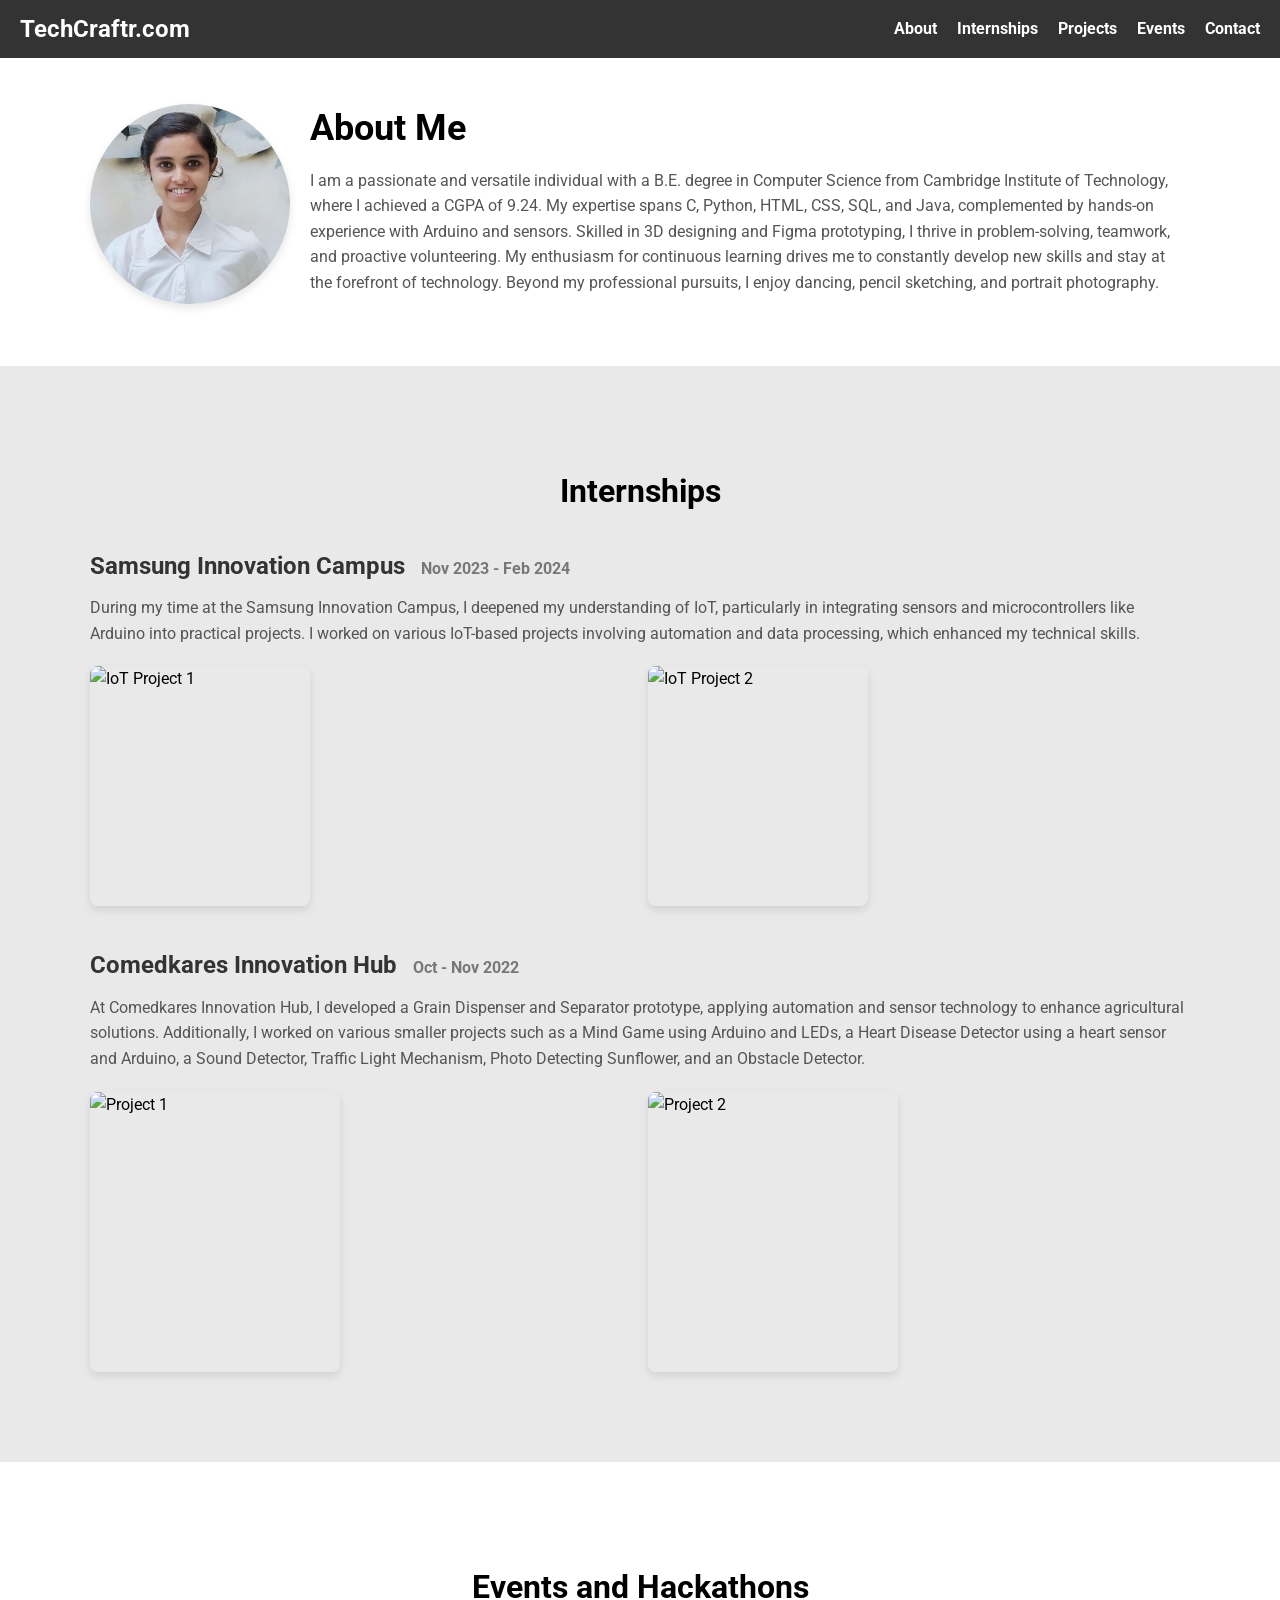
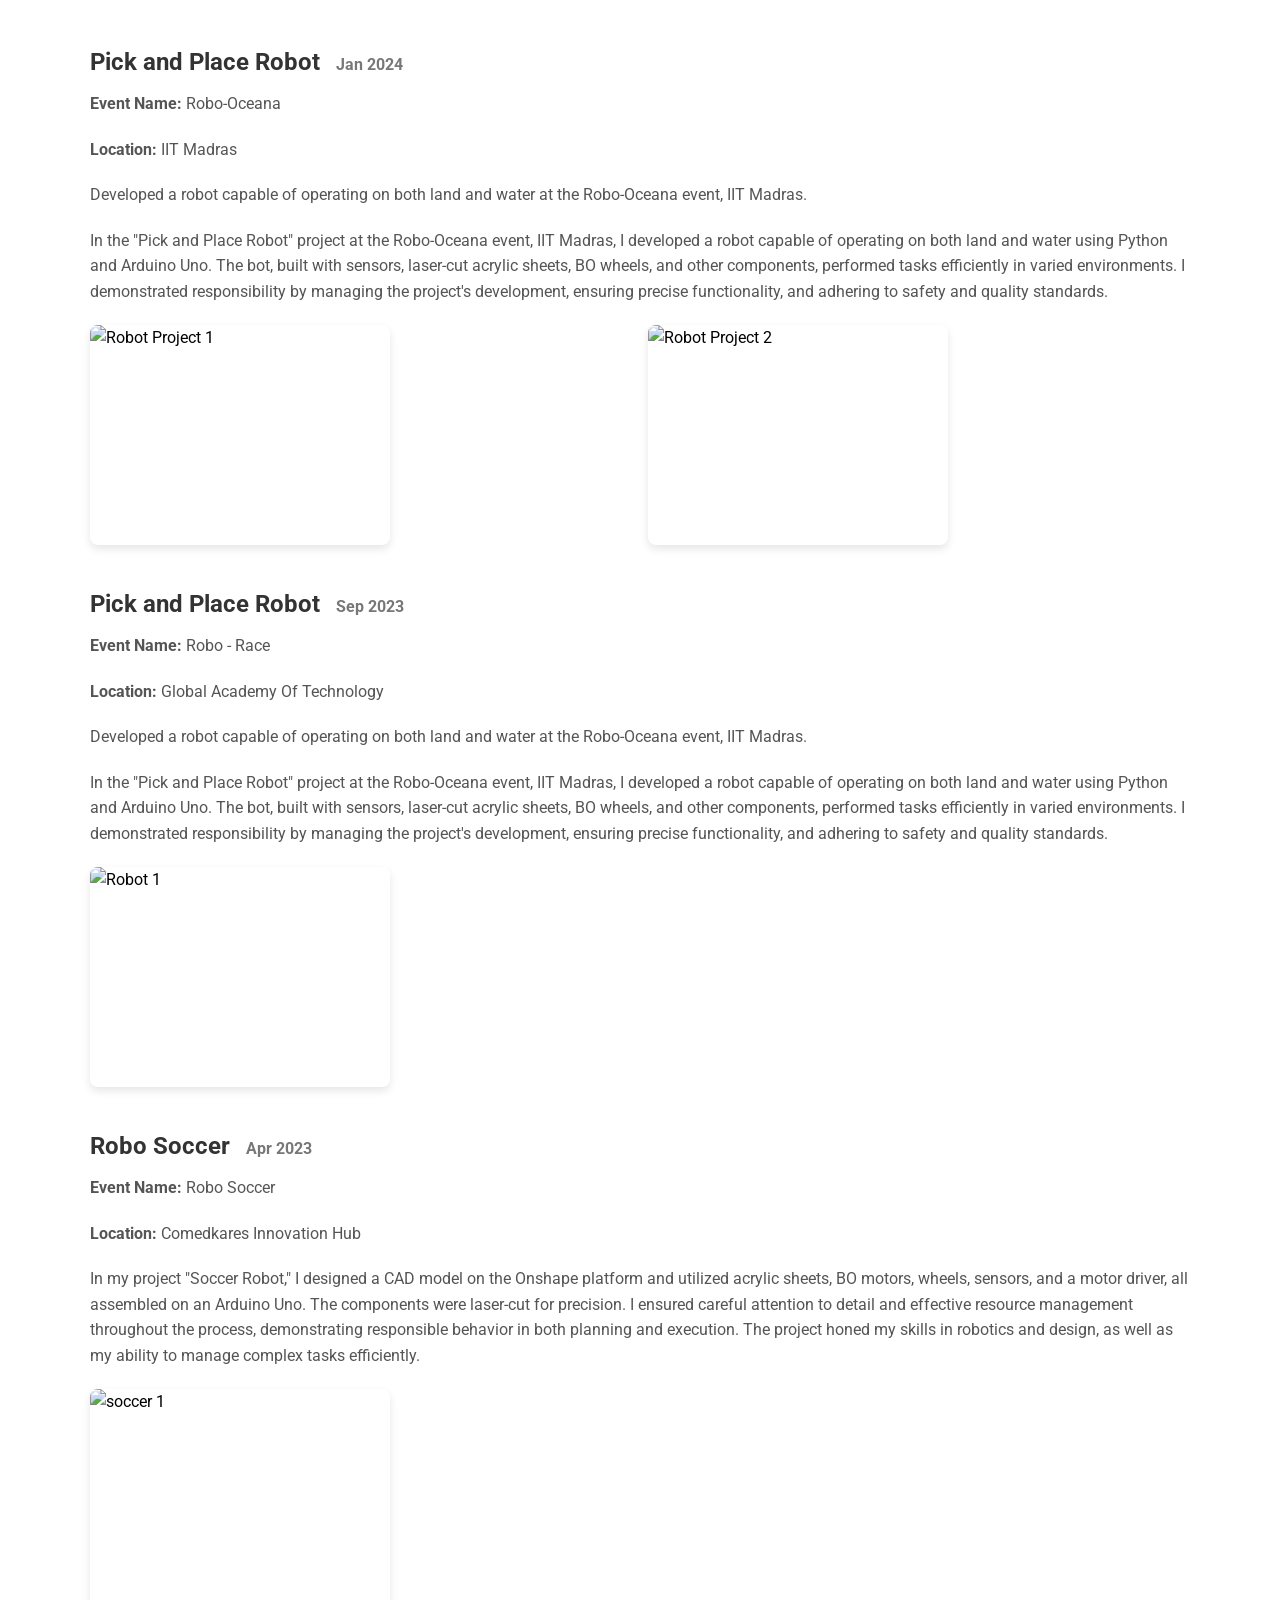
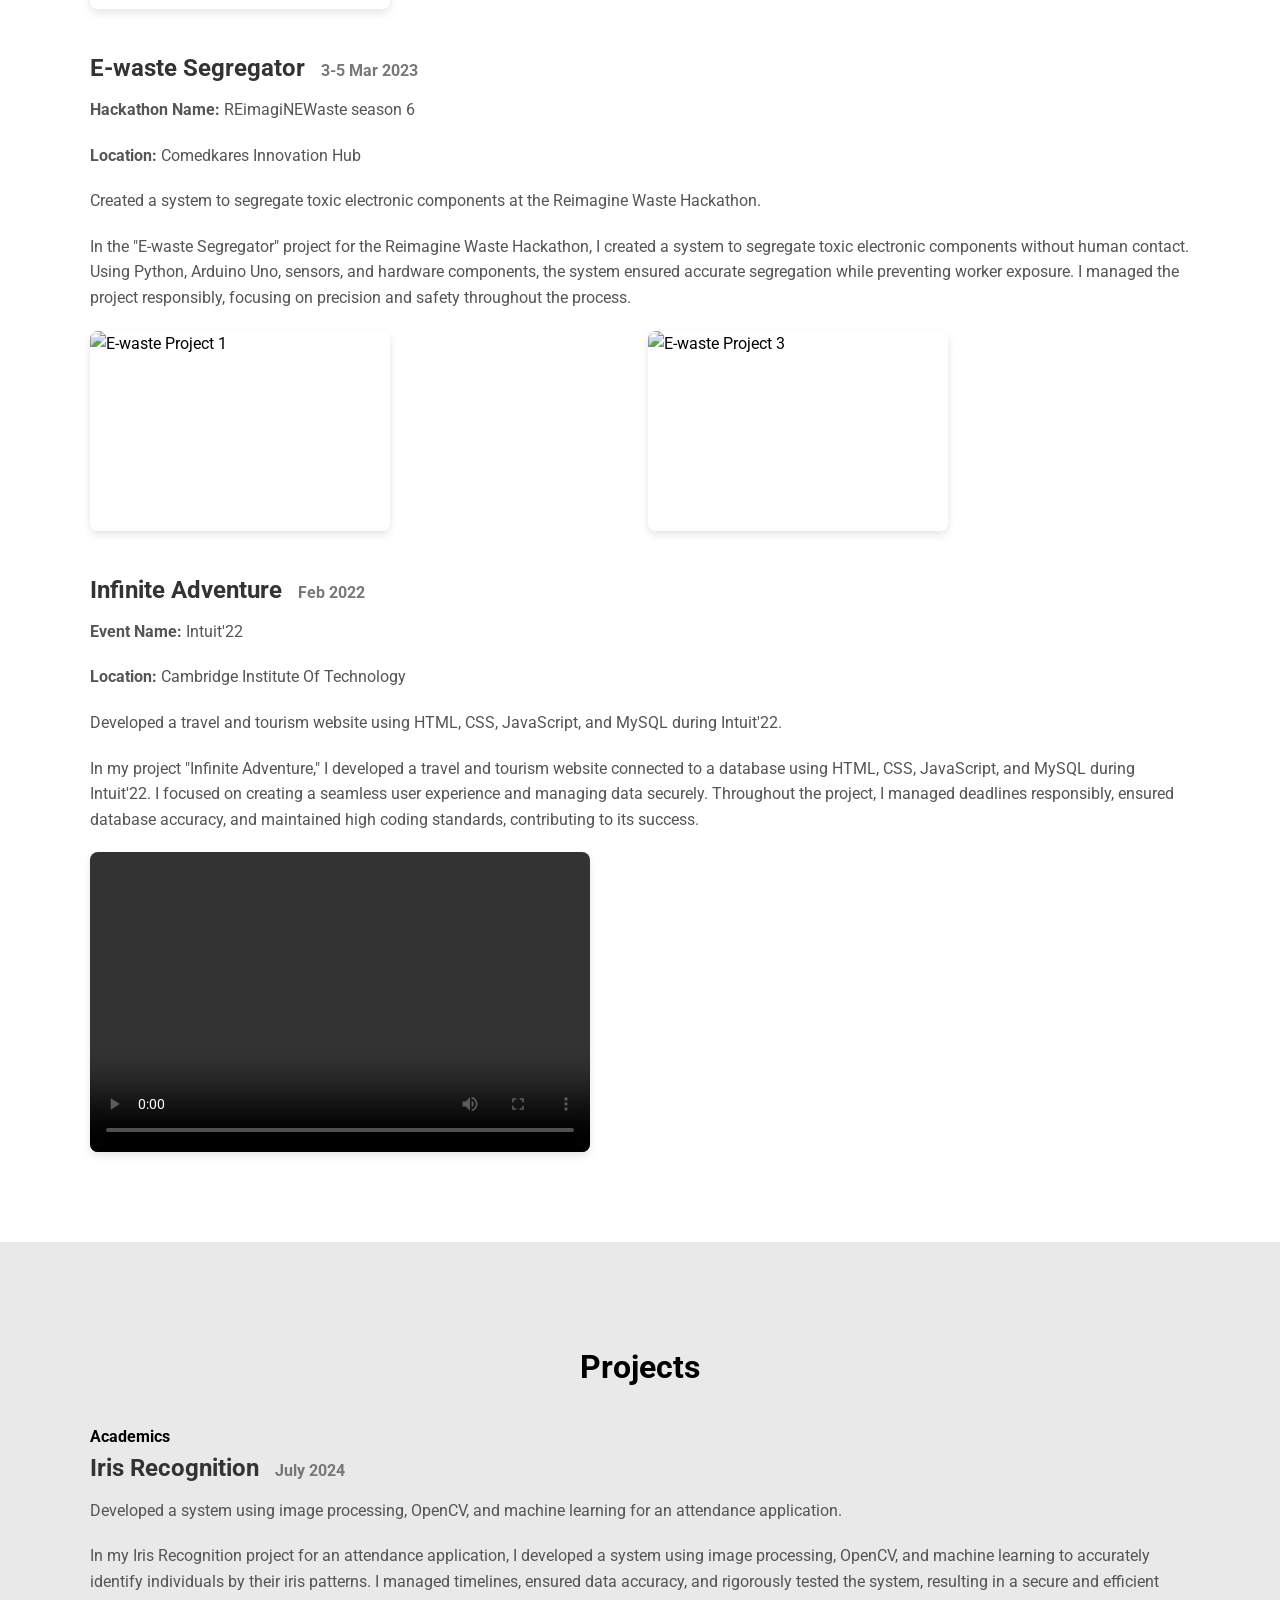
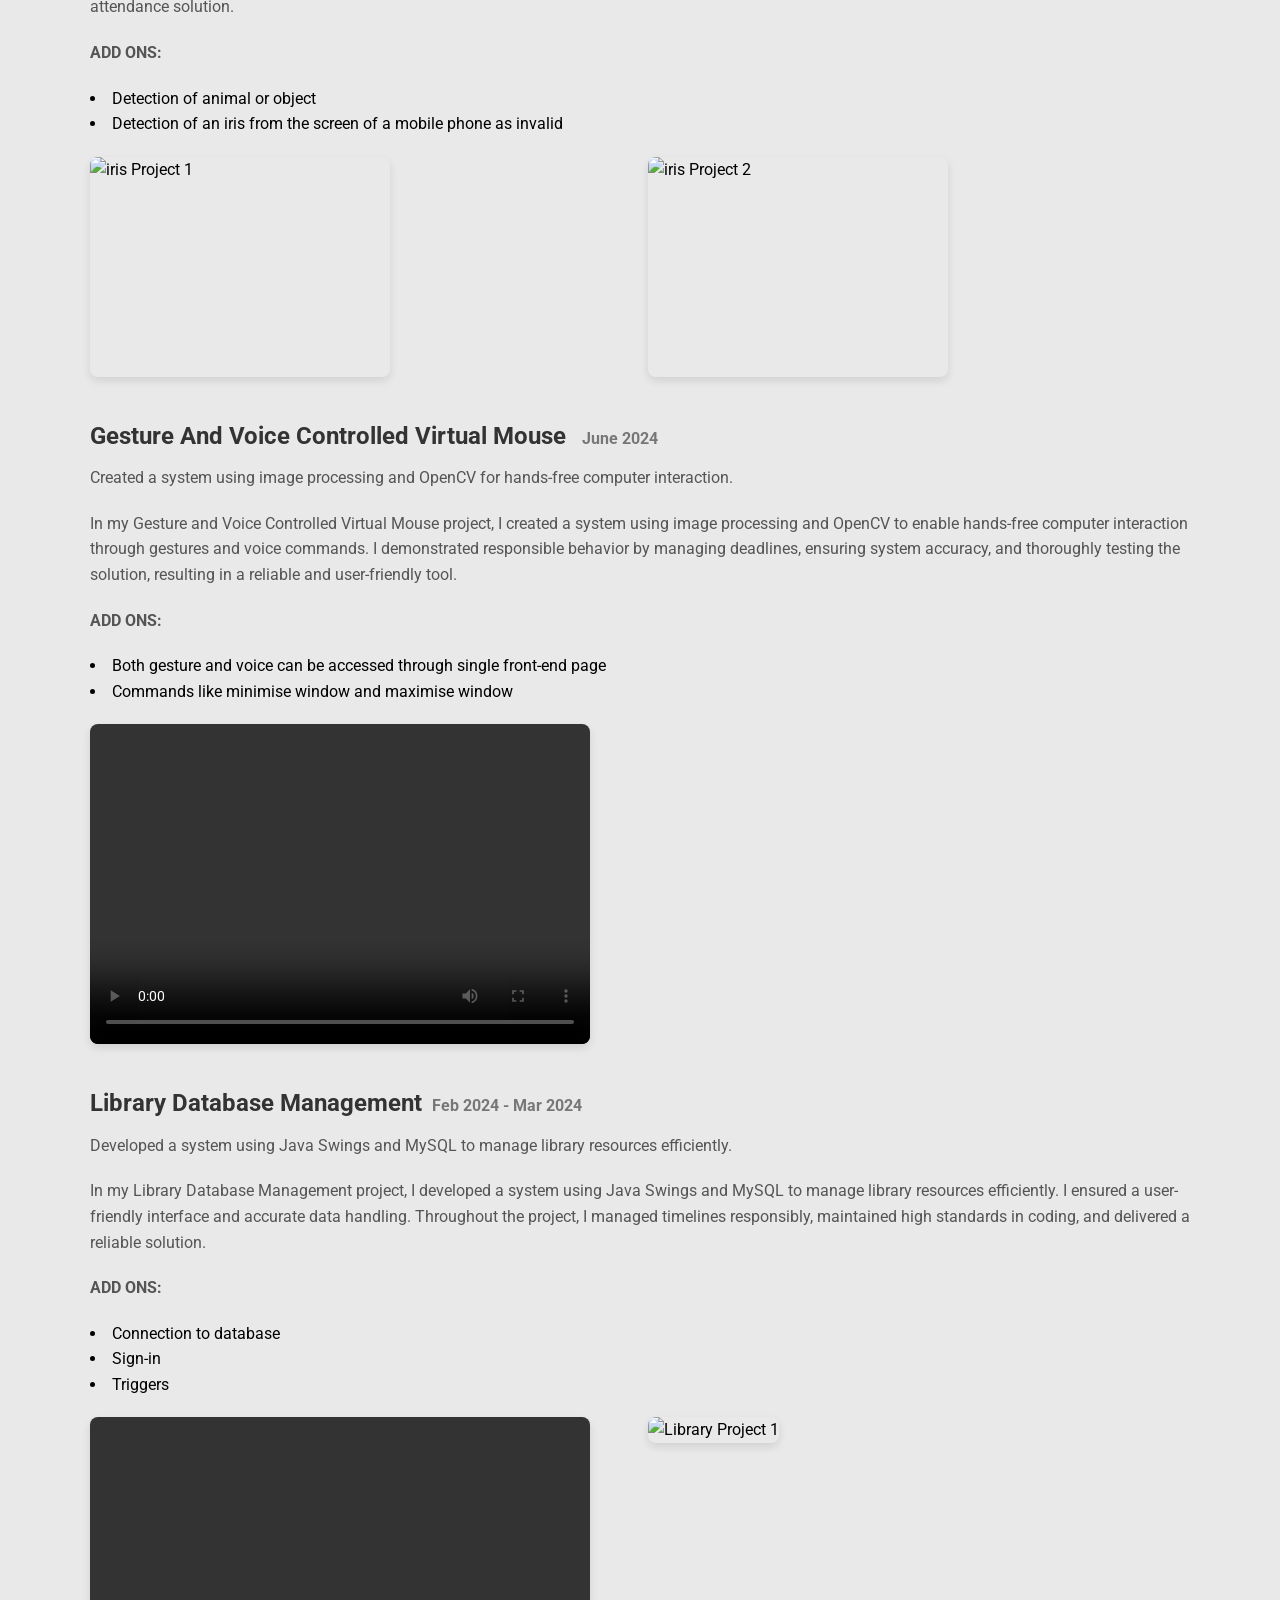
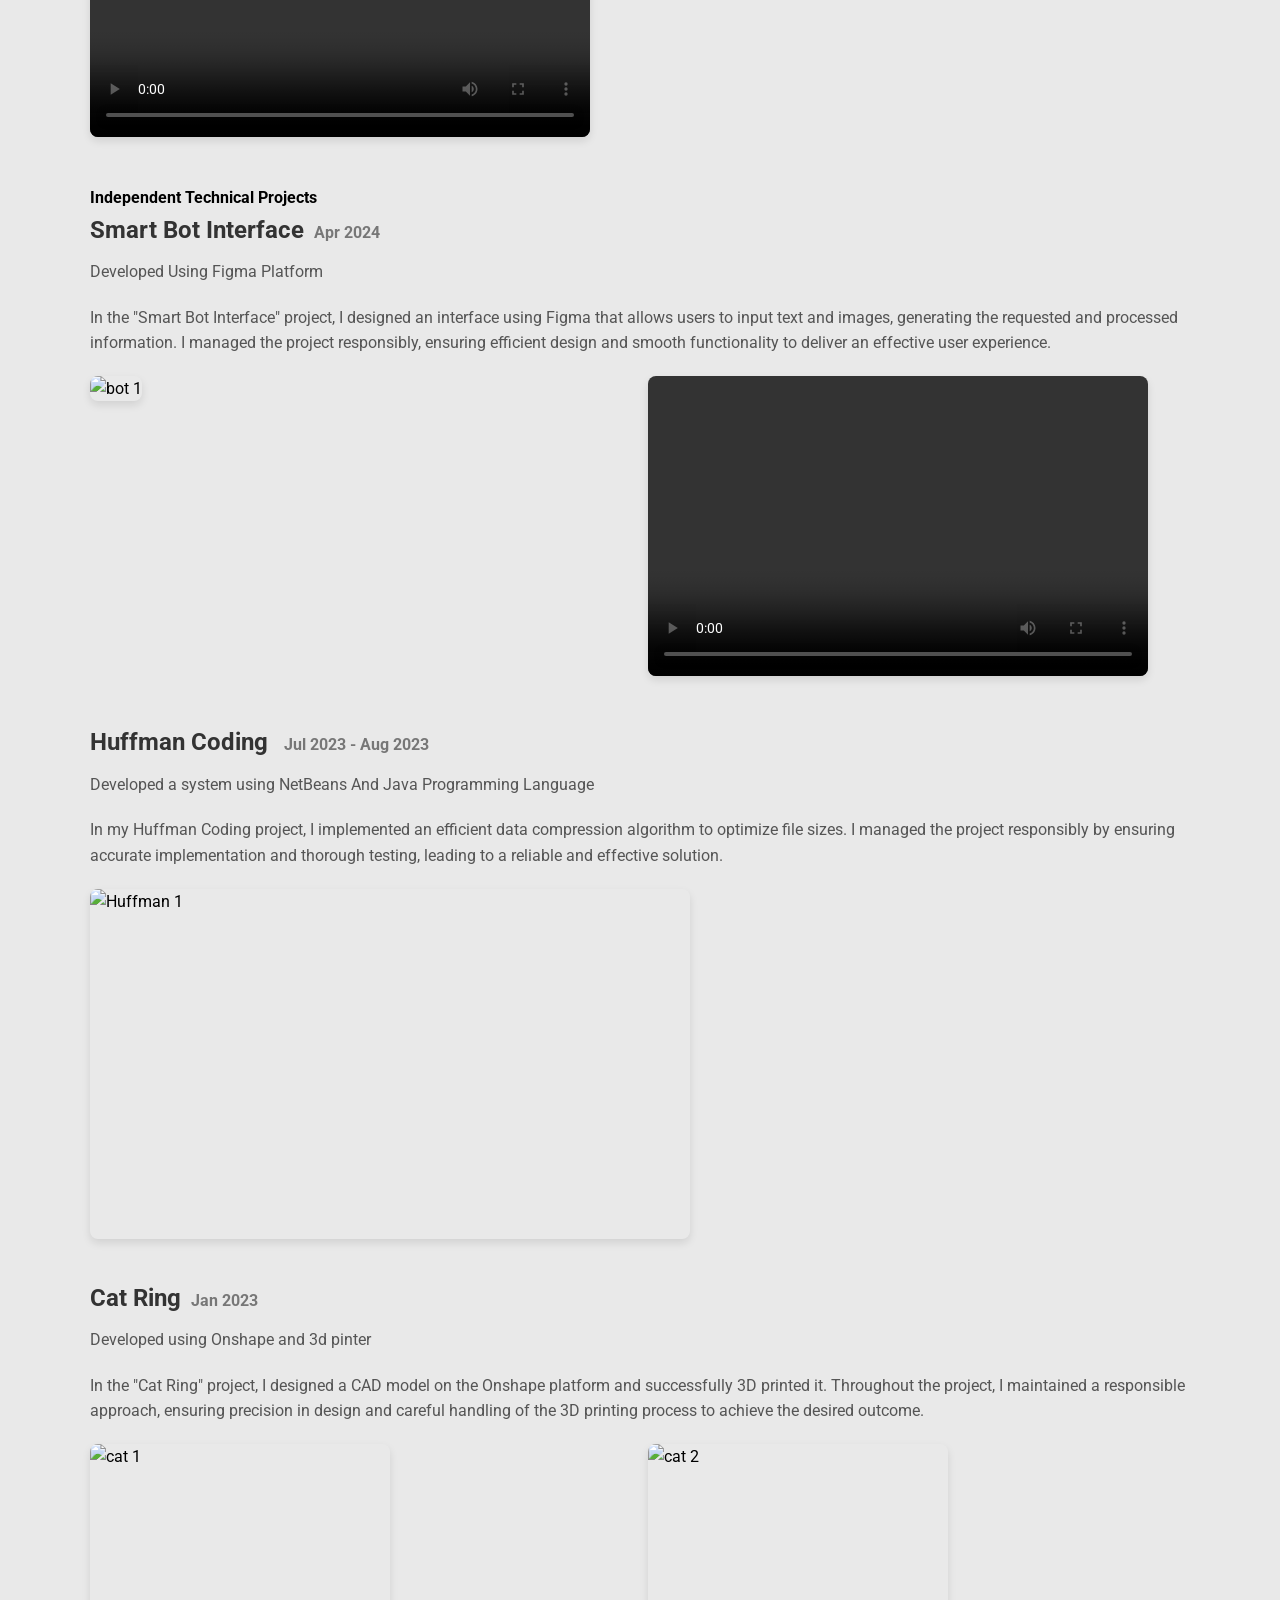
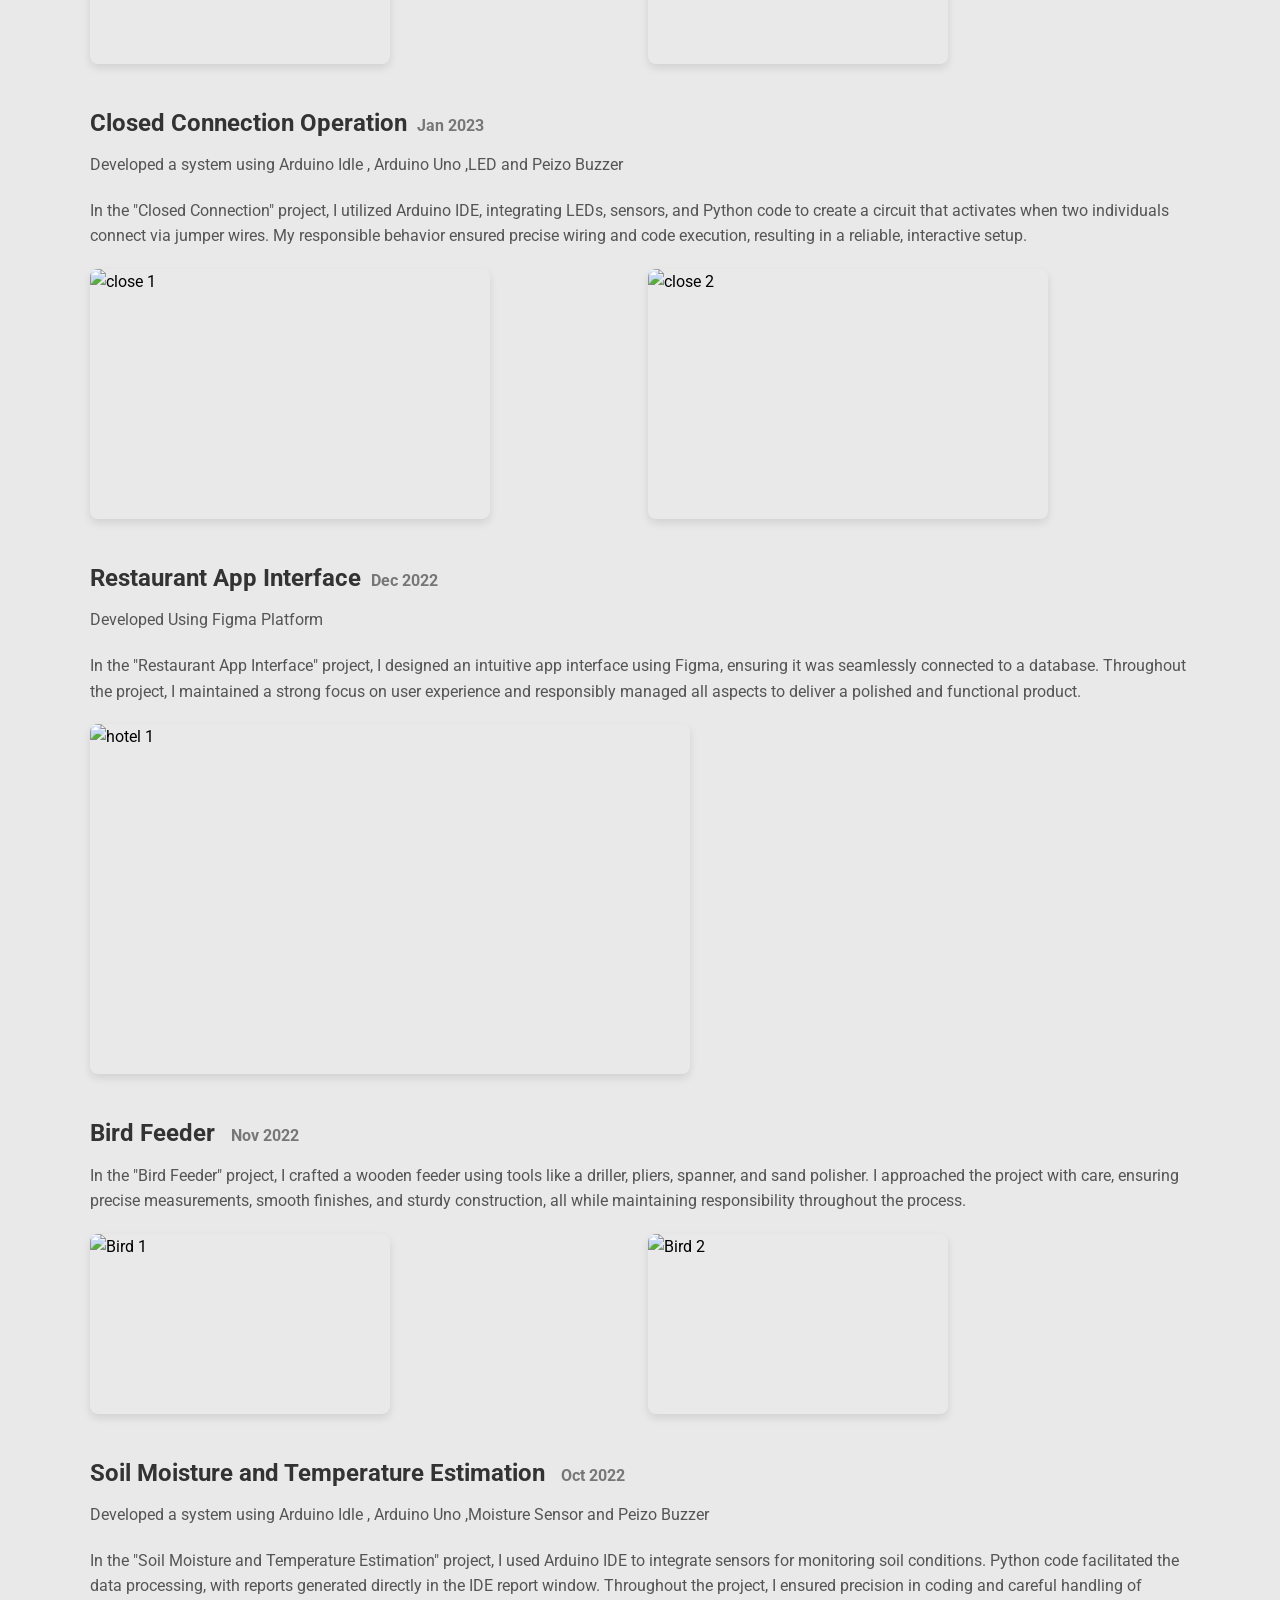
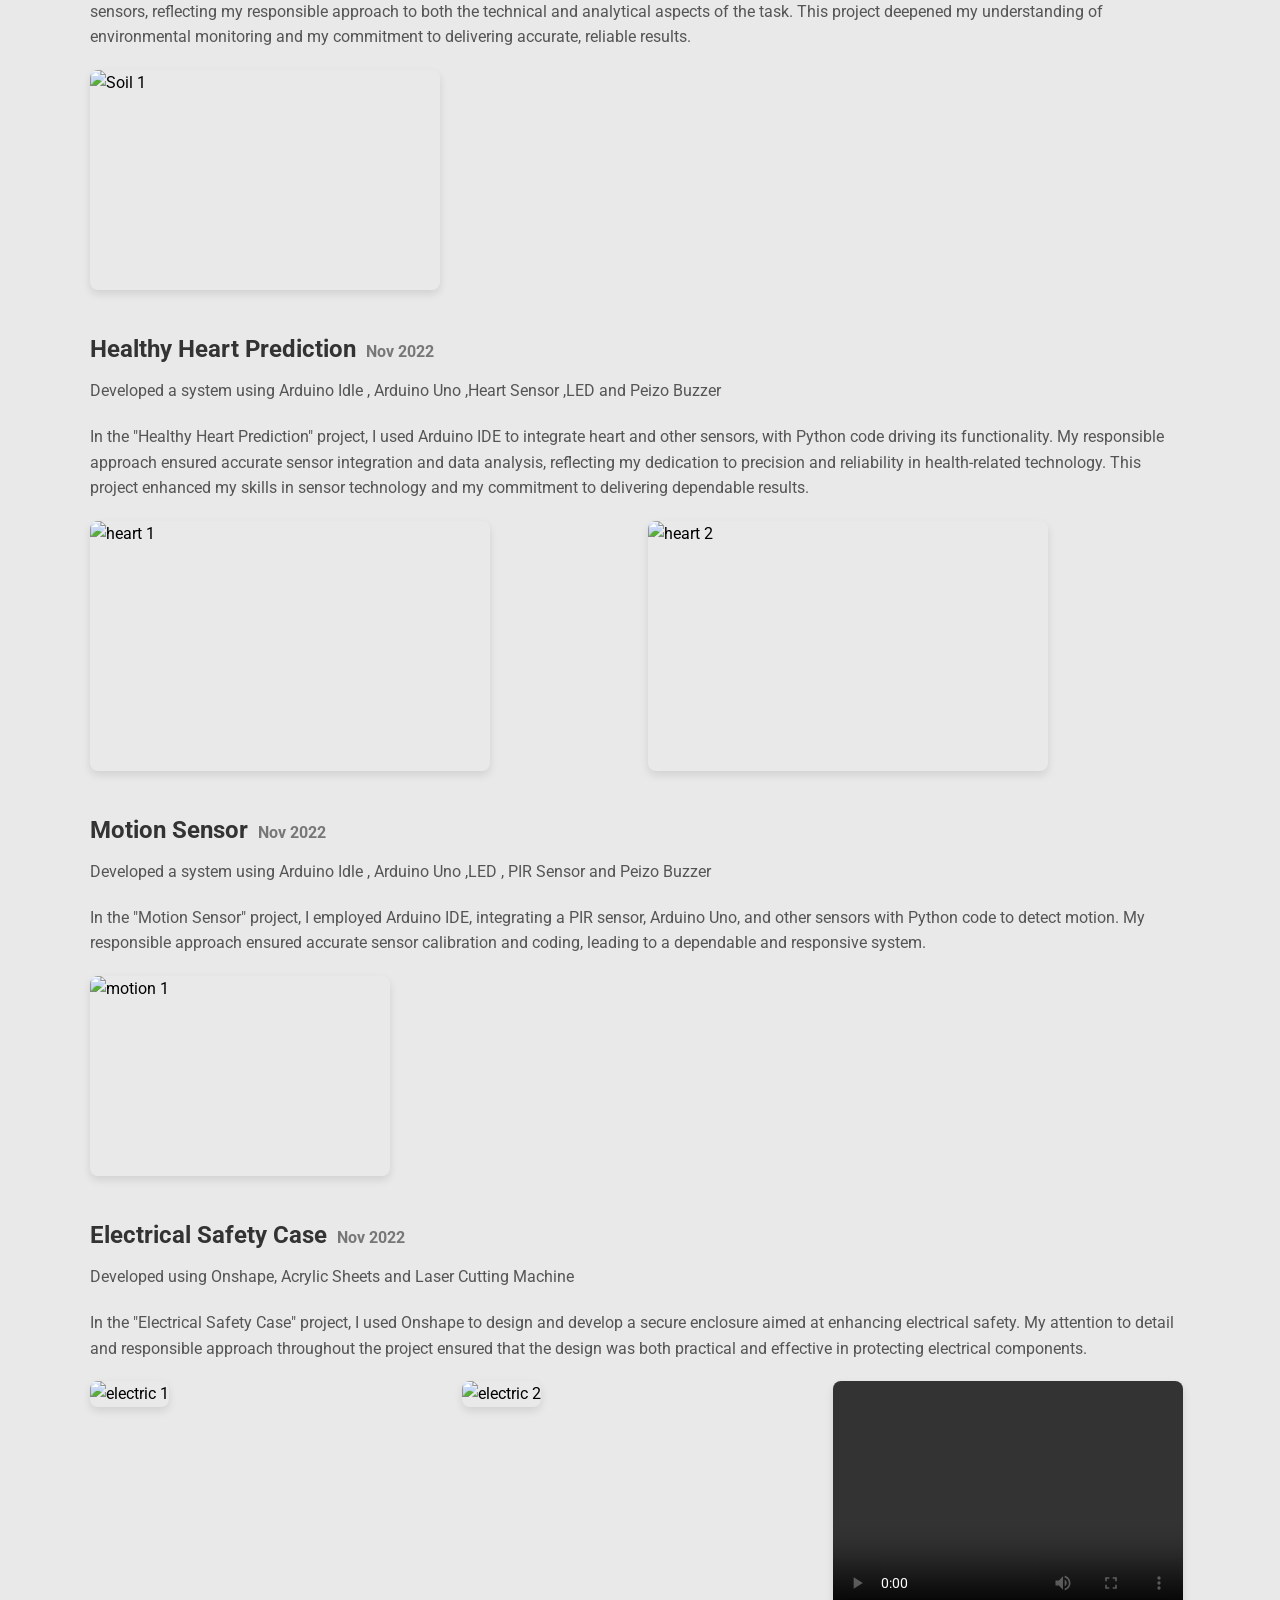
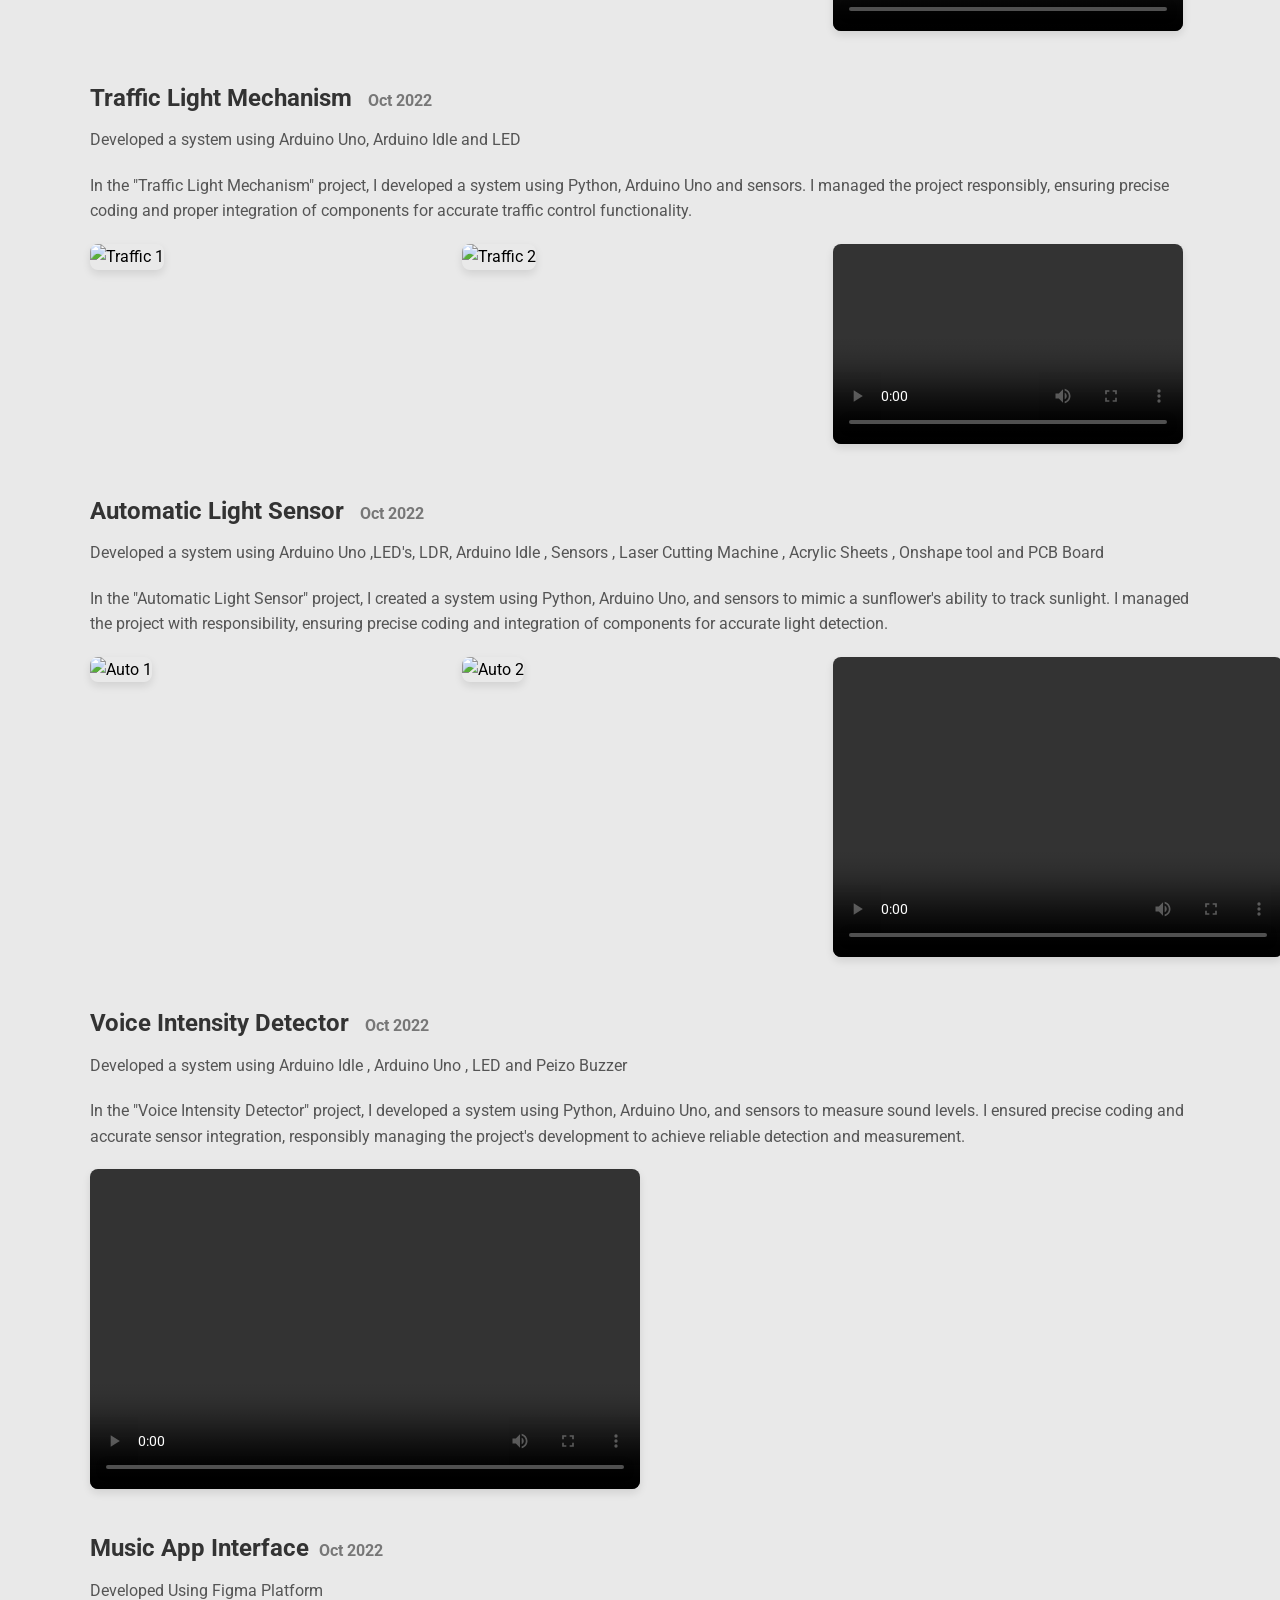
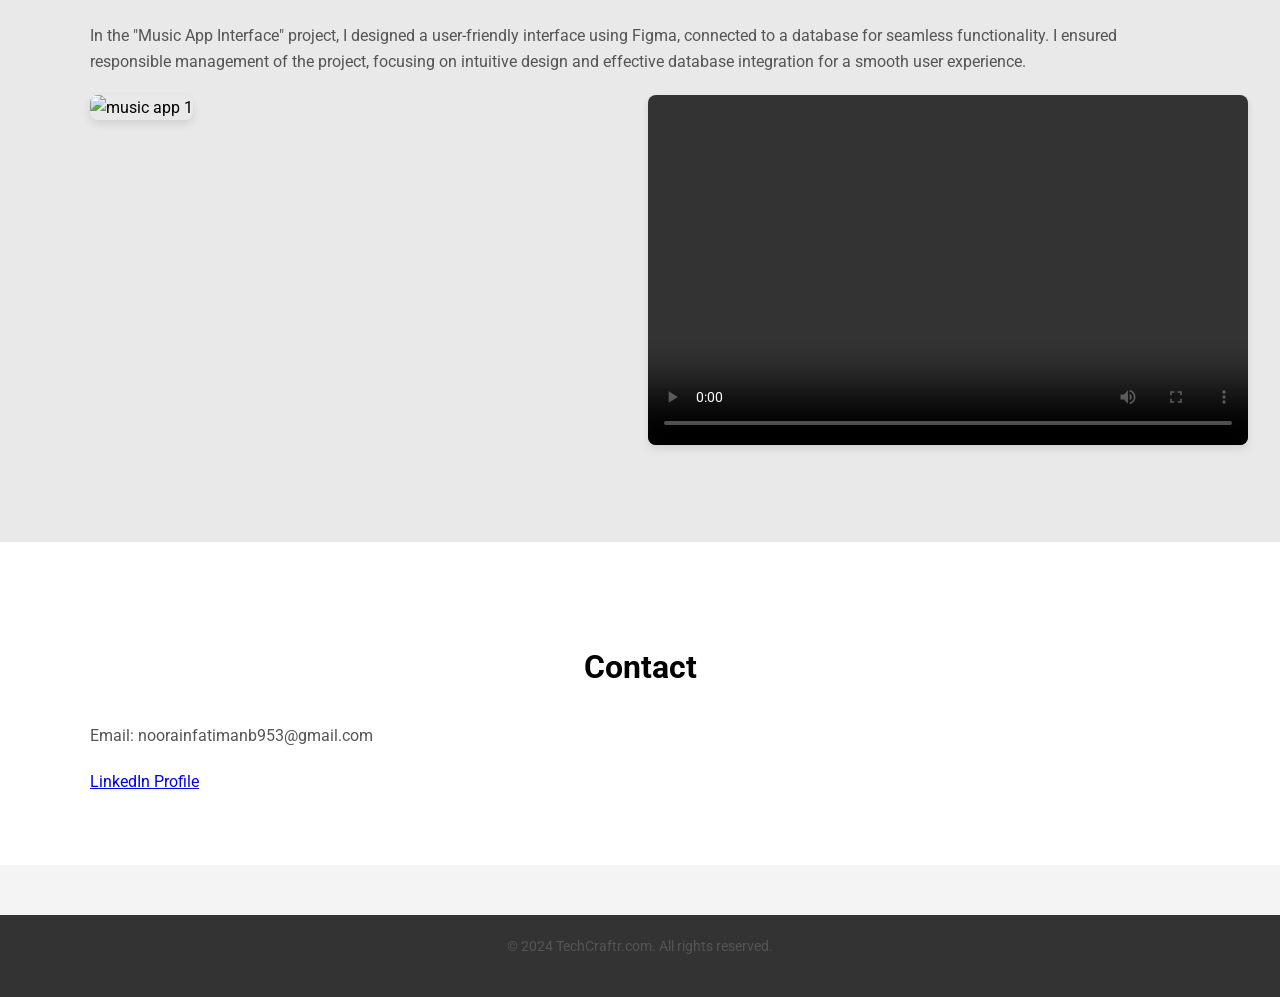
==== commit deff6215: "Update index.html" ====
--- a/index.html
+++ b/index.html
@@ -1,7 +1,6 @@
 <!DOCTYPE html>
 <html lang="en">
 <head>
-  <base href="https://noorain953.github.io/portfolio-website/">
     <meta charset="UTF-8">
     <meta name="viewport" content="width=device-width, initial-scale=1.0">
     <title>Portfolio - TechCraftr.com</title>
@@ -26,7 +25,7 @@
     <section id="about" class="section">
         <div class="container about-container">
             <div class="about-image">
-                <img src="images/about/noorain-passport-size-photo.jpeg" alt="About Image">
+                <img src="images/noorain_passport_size_photo.jpeg" alt="About Image">
             </div>
             <div class="about-content">
                 <h1>About Me</h1>
@@ -44,8 +43,8 @@
                 <!-- Stylish Image Grid -->
                 <div class="project-images">
                     <div class="image-grid custom-img-size-1">
-                        <img src="C:\Users\noorain fatima n b\Downloads\sic bot (1).jpeg" alt="IoT Project 1">
-                        <img src="C:\Users\noorain fatima n b\OneDrive\Pictures\Screenshots\Screenshot 2024-08-27 205506.png" alt="IoT Project 2">
+                        <img src="C:/Users/noorain fatima n b/Downloads/sic bot (1).jpeg" alt="IoT Project 1">
+                        <img src="C:/Users/noorain fatima n b/OneDrive/Pictures/Screenshots/Screenshot 2024-08-27 205506.png" alt="IoT Project 2">
                     </div>
                 </div>
             </div>
@@ -55,8 +54,8 @@
                 <!-- Stylish Image Grid -->
                 <div class="project-images">
                     <div class="image-grid custom-img-size-2">
-                        <img src="C:\Users\noorain fatima n b\Downloads\grain dispenser(1).jpeg" alt="Project 1">
-                        <img src="C:\Users\noorain fatima n b\Downloads\grain dispenser(2).jpeg" alt="Project 2">
+                        <img src="C:/Users/noorain fatima n b/Downloads/grain dispenser(1).jpeg" alt="Project 1">
+                        <img src="C:/Users/noorain fatima n b/Downloads/grain dispenser(2).jpeg" alt="Project 2">
                     </div>
                 </div>
             </div>
@@ -74,8 +73,8 @@
                    <!-- Stylish Image Grid -->
                    <div class="project-images">
                     <div class="image-grid custom-img-size-3">
-                        <img src="C:\Users\noorain fatima n b\Downloads\iit madras bot.jpeg" alt="Robot Project 1">
-                        <img src="C:\Users\noorain fatima n b\Downloads\iit madras event scenario.jpeg" alt="Robot Project 2">
+                        <img src="C:/Users/noorain fatima n b/Downloads/iit madras bot.jpeg" alt="Robot Project 1">
+                        <img src="C:/Users/noorain fatima n b/Downloads/iit madras event scenario.jpeg" alt="Robot Project 2">
                     </div>
                 </div>
                </div>
@@ -88,7 +87,7 @@
                 <!-- Stylish Image Grid -->
                 <div class="project-images">
                     <div class="image-grid custom-img-size-4">
-                        <img src="C:\Users\noorain fatima n b\Downloads\pick and place ( global college ).jpeg" alt="Robot 1">
+                        <img src="C:/Users/noorain fatima n b/Downloads/pick and place ( global college ).jpeg" alt="Robot 1">
                     </div>
                 </div>
                 </div>
@@ -100,7 +99,7 @@
                     <!-- Stylish Image Grid -->
                     <div class="project-images">
                         <div class="image-grid custom-img-size-5">
-                            <img src="C:\Users\noorain fatima n b\Downloads\soccer bot.jpeg" alt="soccer 1">
+                            <img src="C:/Users/noorain fatima n b/Downloads/soccer bot.jpeg" alt="soccer 1">
                         </div>
                     </div>
                 </div>
@@ -113,8 +112,8 @@
                     <!-- Stylish Image Grid -->
                     <div class="project-images">
                         <div class="image-grid custom-img-size-6">
-                            <img src="C:\Users\noorain fatima n b\Downloads\e-waste segregator(1).jpeg" alt="E-waste Project 1">
-                            <img src="C:\Users\noorain fatima n b\Downloads\e-waste segregator(3).jpeg" alt="E-waste Project 3">
+                            <img src="C:/Users/noorain fatima n b/Downloads/e-waste segregator(1).jpeg" alt="E-waste Project 1">
+                            <img src="C:/Users/noorain fatima n b/Downloads/e-waste segregator(3).jpeg" alt="E-waste Project 3">
                         </div>
                     </div>
                 </div>
@@ -128,7 +127,7 @@
                    <div class="project-videos">
                     <div class="video-grid custom-video-size-7">
                         <video controls>
-                            <source src="C:\Users\noorain fatima n b\Downloads\infinite adventure (intuit).mp4" type="video/mp4">
+                            <source src="C:/Users/noorain fatima n b/Downloads/infinite adventure (intuit).mp4" type="video/mp4">
                             Your browser does not support the video tag.
                         </video>
                     </div>
@@ -150,8 +149,8 @@
                 <!-- Stylish Image Grid -->
                 <div class="project-images">
                     <div class="image-grid custom-img-size-8">
-                        <img src="C:\Users\noorain fatima n b\Downloads\iris (1).jpeg" alt="iris Project 1">
-                        <img src="C:\Users\noorain fatima n b\Downloads\iris(2).jpeg" alt="iris Project 2">
+                        <img src="C:/Users/noorain fatima n b/Downloads/iris (1).jpeg" alt="iris Project 1">
+                        <img src="C:/Users/noorain fatima n b/Downloads/iris(2).jpeg" alt="iris Project 2">
                     </div>
                 </div>
             </div>
@@ -166,7 +165,7 @@
                 <div class="project-videos">
                     <div class="video-grid custom-video-size-9">
                         <video controls>
-                            <source src="C:\Users\noorain fatima n b\Downloads\gesture and voice.mp4" type="video/mp4">
+                            <source src="C:/Users/noorain fatima n b/Downloads/gesture and voice.mp4" type="video/mp4">
                             Your browser does not support the video tag.
                         </video>
                     </div>
@@ -184,12 +183,12 @@
                     <div class="media-grid">
                         <div class="media-item custom-video-size-10">
                             <video controls>
-                                <source src="C:\Users\noorain fatima n b\Downloads\Libarary project .mp4" type="video/mp4">
+                                <source src="C:/Users/noorain fatima n b/Downloads/Libarary project .mp4" type="video/mp4">
                                 Your browser does not support the video tag.
                             </video>
                         </div>
                         <div class="media-item custom-img-size-11">
-                            <img src="C:\Users\noorain fatima n b\Downloads\library(1).jpg" alt="Library Project 1">
+                            <img src="C:/Users/noorain fatima n b/Downloads/library(1).jpg" alt="Library Project 1">
                         </div>
                     </div>
                 </div>
@@ -204,11 +203,11 @@
                 <div class="project-media">
                     <div class="media-grid">
                         <div class="media-item custom-img-size-12">
-                            <img src="C:\Users\noorain fatima n b\Downloads\figma gpt clone(4).png" alt="bot 1">
+                            <img src="C:/Users/noorain fatima n b/Downloads/figma gpt clone(4).png" alt="bot 1">
                         </div>
                         <div class="media-item custom-video-size-13">
                             <video controls>
-                                <source src="C:\Users\noorain fatima n b\Downloads\figma for bot clone (gpt clone).mp4" type="video/mp4">
+                                <source src="C:/Users/noorain fatima n b/Downloads/figma for bot clone (gpt clone).mp4" type="video/mp4">
                                 Your browser does not support the video tag.
                             </video>
                         </div>
@@ -221,7 +220,7 @@
                 <p>In my Huffman Coding project, I implemented an efficient data compression algorithm to optimize file sizes. I managed the project responsibly by ensuring accurate implementation and thorough testing, leading to a reliable and effective solution.</p>
                 <div class="project-images">
                     <div class="image-grid custom-img-size-14">
-                        <img src="C:\Users\noorain fatima n b\OneDrive\Pictures\Screenshots\Screenshot 2024-08-30 161118.png" alt="Huffman 1">
+                        <img src="C:/Users/noorain fatima n b/OneDrive/Pictures/Screenshots/Screenshot 2024-08-30 161118.png" alt="Huffman 1">
                     </div>
                 </div>
             </div>
@@ -231,8 +230,8 @@
                 <p>In the "Cat Ring" project, I designed a CAD model on the Onshape platform and successfully 3D printed it. Throughout the project, I maintained a responsible approach, ensuring precision in design and careful handling of the 3D printing process to achieve the desired outcome.</p>
                 <div class="project-images">
                     <div class="image-grid custom-img-size-15">
-                        <img src="C:\Users\noorain fatima n b\Downloads\cat ring (1).png" alt="cat 1">
-                        <img src="C:\Users\noorain fatima n b\Downloads\cat ring (2).png" alt="cat 2">
+                        <img src="C:/Users/noorain fatima n b/Downloads/cat ring (1).png" alt="cat 1">
+                        <img src="C:/Users/noorain fatima n b/Downloads/cat ring (2).png" alt="cat 2">
                     </div>
                 </div>
             </div>
@@ -242,8 +241,8 @@
                 <p>In the "Closed Connection" project, I utilized Arduino IDE, integrating LEDs, sensors, and Python code to create a circuit that activates when two individuals connect via jumper wires. My responsible behavior ensured precise wiring and code execution, resulting in a reliable, interactive setup.</p>
                 <div class="project-images">
                     <div class="image-grid custom-img-size-16">
-                        <img src="C:\Users\noorain fatima n b\Downloads\close connection led (1).jpeg" alt="close 1">
-                        <img src="C:\Users\noorain fatima n b\Downloads\closed connection led.jpeg" alt="close 2">
+                        <img src="C:/Users/noorain fatima n b/Downloads/close connection led (1).jpeg" alt="close 1">
+                        <img src="C:/Users/noorain fatima n b/Downloads/closed connection led.jpeg" alt="close 2">
                     </div>
                 </div>
             </div>
@@ -253,7 +252,7 @@
                 <p>In the "Restaurant App Interface" project, I designed an intuitive app interface using Figma, ensuring it was seamlessly connected to a database. Throughout the project, I maintained a strong focus on user experience and responsibly managed all aspects to deliver a polished and functional product.</p>
                 <div class="project-images">
                     <div class="image-grid custom-img-size-17">
-                        <img src="C:\Users\noorain fatima n b\Downloads\figma restraunt.png" alt="hotel 1">
+                        <img src="C:/Users/noorain fatima n b/Downloads/figma restraunt.png" alt="hotel 1">
                     </div>
                 </div>
             </div>
@@ -262,8 +261,8 @@
                 <p>In the "Bird Feeder" project, I crafted a wooden feeder using tools like a driller, pliers, spanner, and sand polisher. I approached the project with care, ensuring precise measurements, smooth finishes, and sturdy construction, all while maintaining responsibility throughout the process.</p>
                 <div class="project-images">
                     <div class="image-grid custom-img-size-18">
-                        <img src="C:\Users\noorain fatima n b\Downloads\bird feeder.jpeg" alt="Bird 1">
-                        <img src="C:\Users\noorain fatima n b\Downloads\bird feeder(2).jpeg" alt="Bird 2">
+                        <img src="C:/Users/noorain fatima n b/Downloads/bird feeder.jpeg" alt="Bird 1">
+                        <img src="C:/Users/noorain fatima n b/Downloads/bird feeder(2).jpeg" alt="Bird 2">
                     </div>
                 </div>
             </div>
@@ -273,7 +272,7 @@
                 <p>In the "Soil Moisture and Temperature Estimation" project, I used Arduino IDE to integrate sensors for monitoring soil conditions. Python code facilitated the data processing, with reports generated directly in the IDE report window. Throughout the project, I ensured precision in coding and careful handling of sensors, reflecting my responsible approach to both the technical and analytical aspects of the task. This project deepened my understanding of environmental monitoring and my commitment to delivering accurate, reliable results.</p>
                 <div class="project-images">
                     <div class="image-grid custom-img-size-19">
-                        <img src="C:\Users\noorain fatima n b\Downloads\moisture sensor.jpeg" alt="Soil 1">
+                        <img src="C:/Users/noorain fatima n b/Downloads/moisture sensor.jpeg" alt="Soil 1">
                     </div>
                 </div>
             </div>
@@ -283,8 +282,8 @@
                 <p>In the "Healthy Heart Prediction" project, I used Arduino IDE to integrate heart and other sensors, with Python code driving its functionality. My responsible approach ensured accurate sensor integration and data analysis, reflecting my dedication to precision and reliability in health-related technology. This project enhanced my skills in sensor technology and my commitment to delivering dependable results.</p>
                 <div class="project-images">
                     <div class="image-grid custom-img-size-20">
-                        <img src="C:\Users\noorain fatima n b\Downloads\heart sensor(1).jpeg" alt="heart 1">
-                        <img src="C:\Users\noorain fatima n b\Downloads\heart sensor(2).jpeg" alt="heart 2">
+                        <img src="C:/Users/noorain fatima n b/Downloads/heart sensor(1).jpeg" alt="heart 1">
+                        <img src="C:/Users/noorain fatima n b/Downloads/heart sensor(2).jpeg" alt="heart 2">
                     </div>
                 </div>
             </div>
@@ -294,7 +293,7 @@
                 <p>In the "Motion Sensor" project, I employed Arduino IDE, integrating a PIR sensor, Arduino Uno, and other sensors with Python code to detect motion. My responsible approach ensured accurate sensor calibration and coding, leading to a dependable and responsive system.</p>
                 <div class="project-images">
                     <div class="image-grid custom-img-size-21">
-                        <img src="C:\Users\noorain fatima n b\Downloads\ir sensor(1)(distance measure).jpeg" alt="motion 1">
+                        <img src="C:/Users/noorain fatima n b/Downloads/ir sensor(1)(distance measure).jpeg" alt="motion 1">
                     </div>
                 </div>
             </div>
@@ -305,14 +304,14 @@
                 <div class="project-media">
                     <div class="media-grid">
                         <div class="media-item custom-img-size-22">
-                            <img src="C:\Users\noorain fatima n b\Downloads\electric case (4).png" alt="electric 1">
+                            <img src="C:/Users/noorain fatima n b/Downloads/electric case (4).png" alt="electric 1">
                         </div>
                         <div class="media-item custom-img-size-23">
-                            <img src="C:\Users\noorain fatima n b\Downloads\electrical case (1).jpeg" alt="electric 2">
+                            <img src="C:/Users/noorain fatima n b/Downloads/electrical case (1).jpeg" alt="electric 2">
                         </div>
                         <div class="media-item custom-video-size-25">
                             <video controls>
-                                <source src="C:\Users\noorain fatima n b\Downloads\electrical safety case.mp4" type="video/mp4">
+                                <source src="C:/Users/noorain fatima n b/Downloads/electrical safety case.mp4" type="video/mp4">
                                 Your browser does not support the video tag.
                             </video>
                         </div>
@@ -326,14 +325,14 @@
             <div class="project-media">
                 <div class="media-grid">
                     <div class="media-item custom-img-size-26">
-                        <img src="C:\Users\noorain fatima n b\Downloads\traffic light(1).jpeg" alt="Traffic 1">
+                        <img src="C:/Users/noorain fatima n b/Downloads/traffic light(1).jpeg" alt="Traffic 1">
                     </div>
                     <div class="media-item custom-img-size-27">
-                        <img src="C:\Users\noorain fatima n b\Downloads\traffic light.jpeg" alt="Traffic 2">
+                        <img src="C:/Users/noorain fatima n b/Downloads/traffic light.jpeg" alt="Traffic 2">
                     </div>
                     <div class="media-item custom-video-size-28">
                         <video controls>
-                            <source src="C:\Users\noorain fatima n b\Downloads\traffic lights.mp4" type="video/mp4">
+                            <source src="C:/Users/noorain fatima n b/Downloads/traffic lights.mp4" type="video/mp4">
                             Your browser does not support the video tag.
                         </video>
                     </div>
@@ -347,14 +346,14 @@
             <div class="project-media">
                 <div class="media-grid">
                     <div class="media-item custom-img-size-29">
-                        <img src="C:\Users\noorain fatima n b\Downloads\automatic light sensor or phot light.jpeg" alt="Auto 1">
+                        <img src="C:/Users/noorain fatima n b/Downloads/automatic light sensor or phot light.jpeg" alt="Auto 1">
                     </div>
                     <div class="media-item custom-img-size-30">
-                        <img src="C:\Users\noorain fatima n b\Downloads\sunflower photo led.jpeg" alt="Auto 2">
+                        <img src="C:/Users/noorain fatima n b/Downloads/sunflower photo led.jpeg" alt="Auto 2">
                     </div>
                     <div class="media-item custom-video-size-32">
                         <video controls>
-                            <source src="C:\Users\noorain fatima n b\Downloads\photo detector using pcb boards.mp4" type="video/mp4">
+                            <source src="C:/Users/noorain fatima n b/Downloads/photo detector using pcb boards.mp4" type="video/mp4">
                             Your browser does not support the video tag.
                         </video>
                     </div>
@@ -368,7 +367,7 @@
             <div class="project-videos">
                 <div class="video-grid custom-video-size-33">
                     <video controls>
-                        <source src="C:\Users\noorain fatima n b\Downloads\music sensing.mp4" type="video/mp4">
+                        <source src="C:/Users/noorain fatima n b/Downloads/music sensing.mp4" type="video/mp4">
                         Your browser does not support the video tag.
                     </video>
                 </div>
@@ -381,11 +380,11 @@
             <div class="project-media">
                 <div class="media-grid">
                     <div class="media-item custom-img-size-34">
-                        <img src="C:\Users\noorain fatima n b\Downloads\figma music app.png" alt="music app 1">
+                        <img src="C:/Users/noorain fatima n b/Downloads/figma music app.png" alt="music app 1">
                     </div>
                     <div class="media-item custom-video-size-35">
                         <video controls>
-                            <source src="C:\Users\noorain fatima n b\Downloads\figma music (1).mp4" type="video/mp4">
+                            <source src="C:/Users/noorain fatima n b/Downloads/figma music (1).mp4" type="video/mp4">
                             Your browser does not support the video tag.
                         </video>
                     </div>
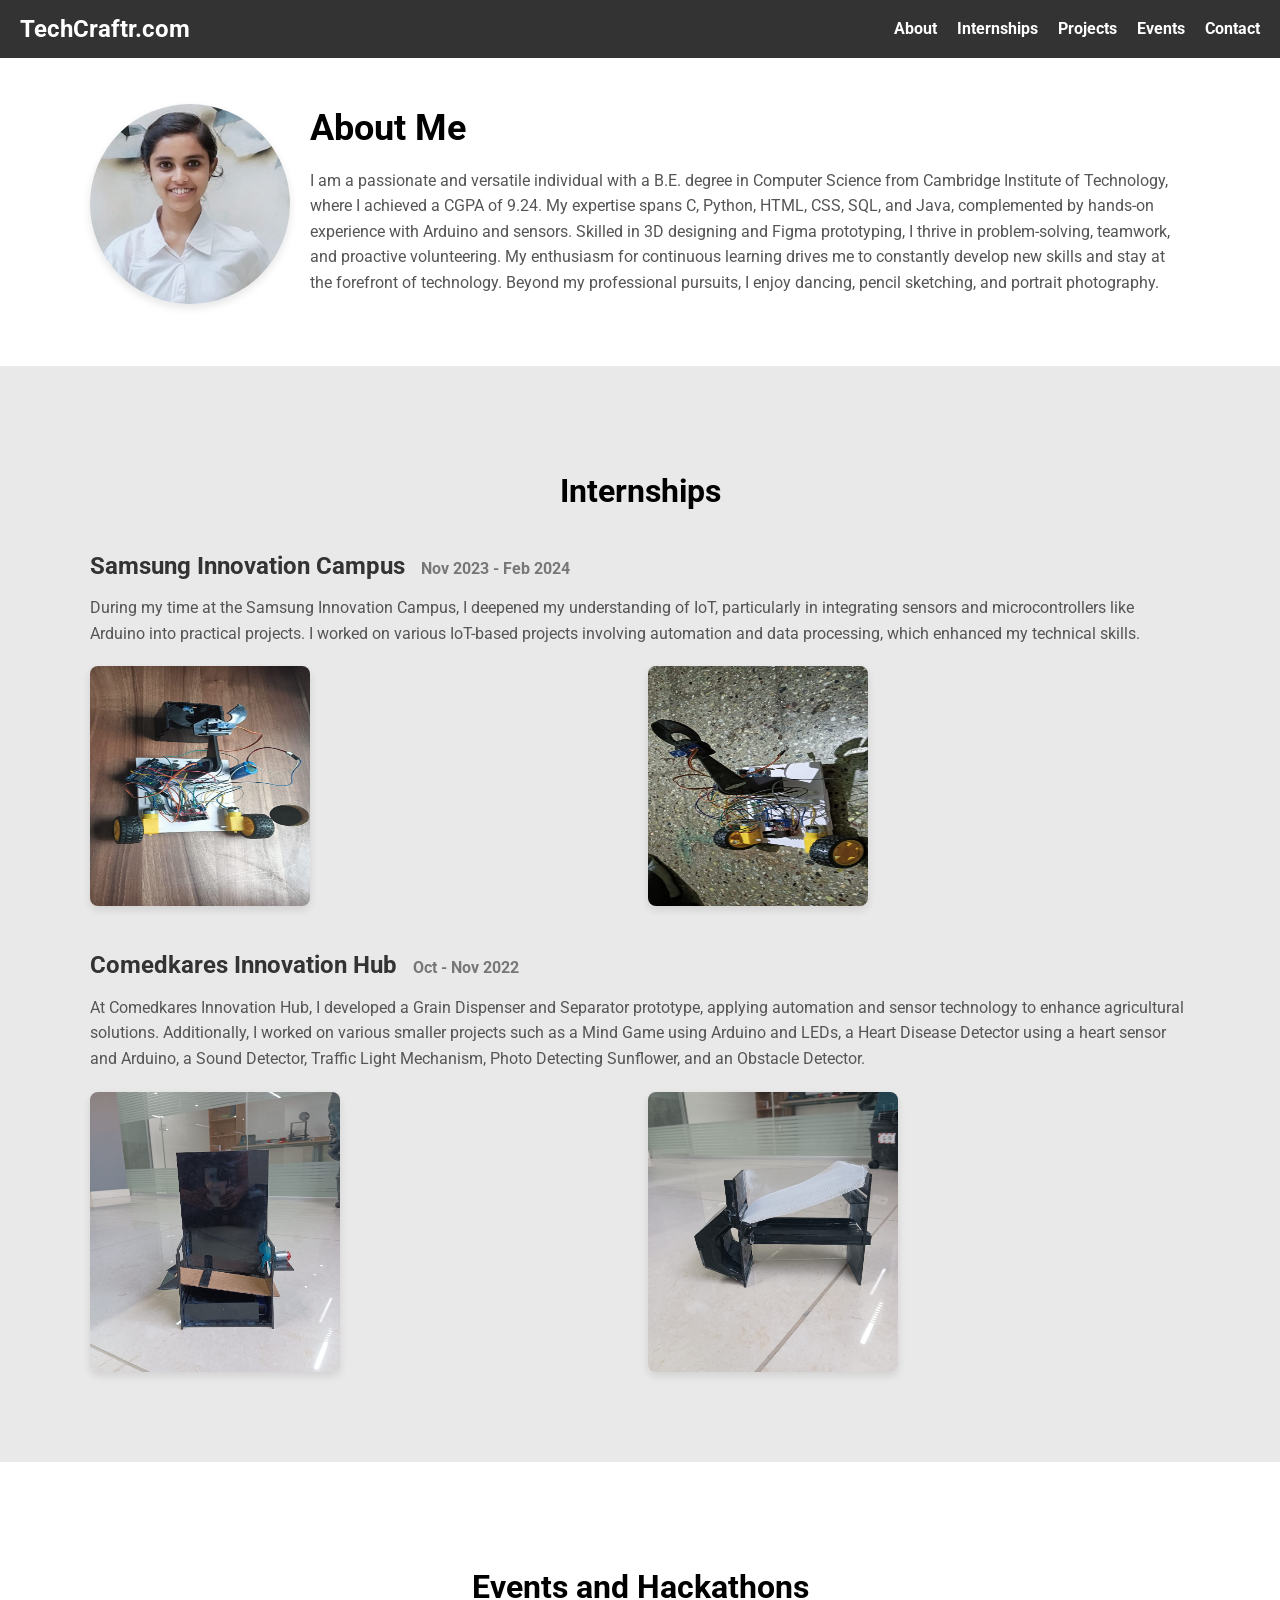
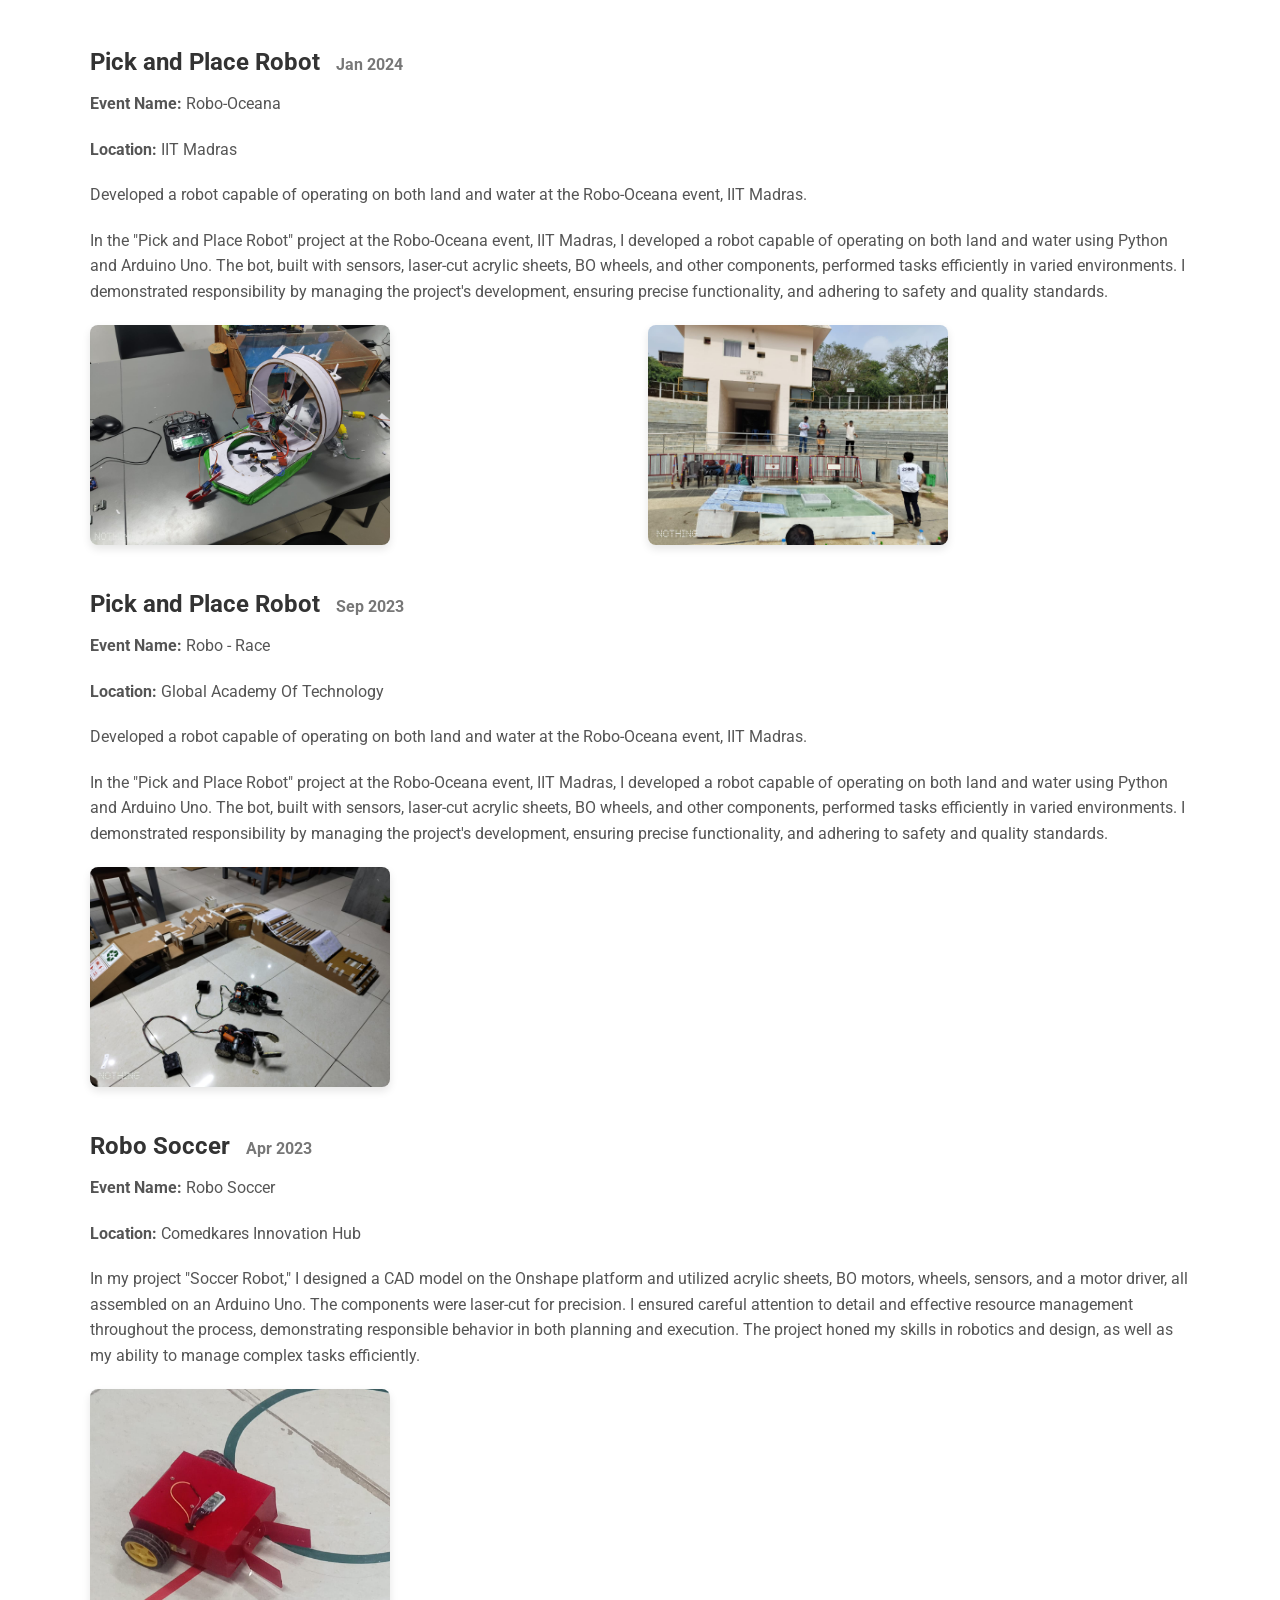
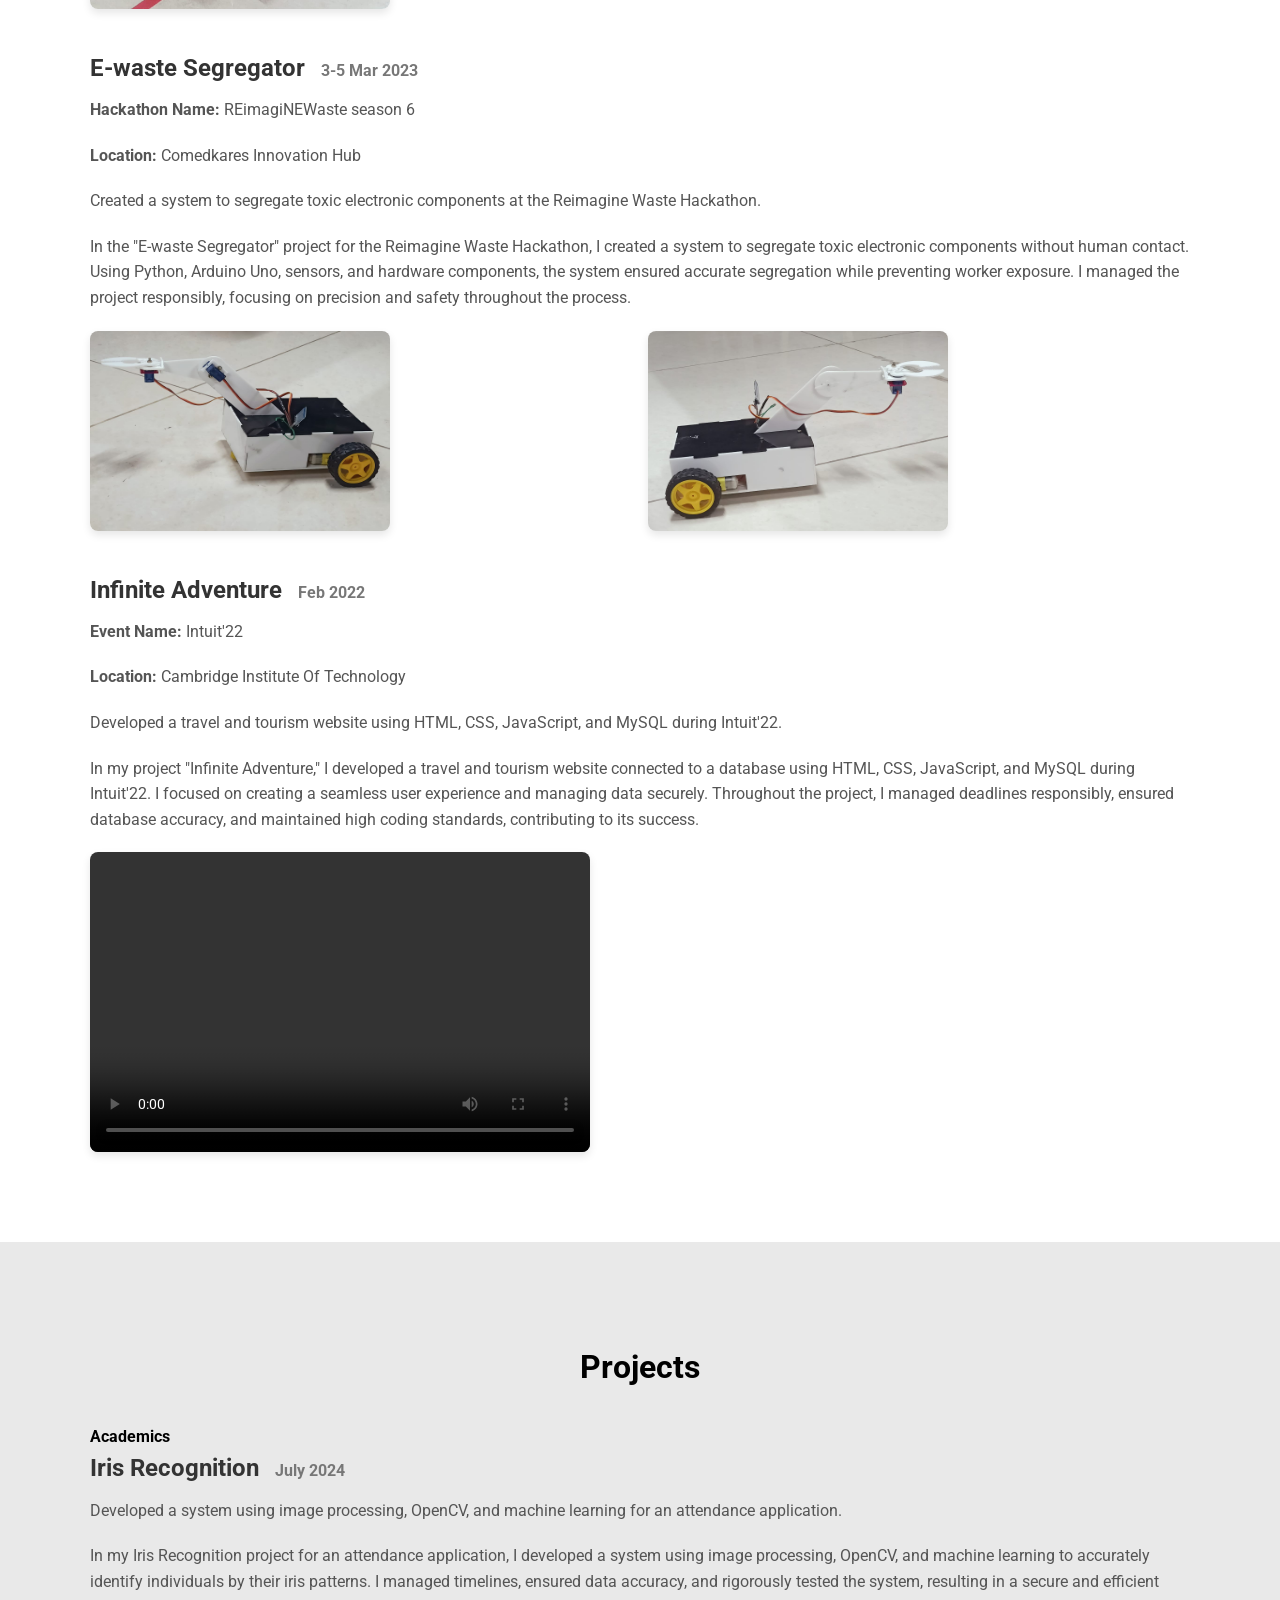
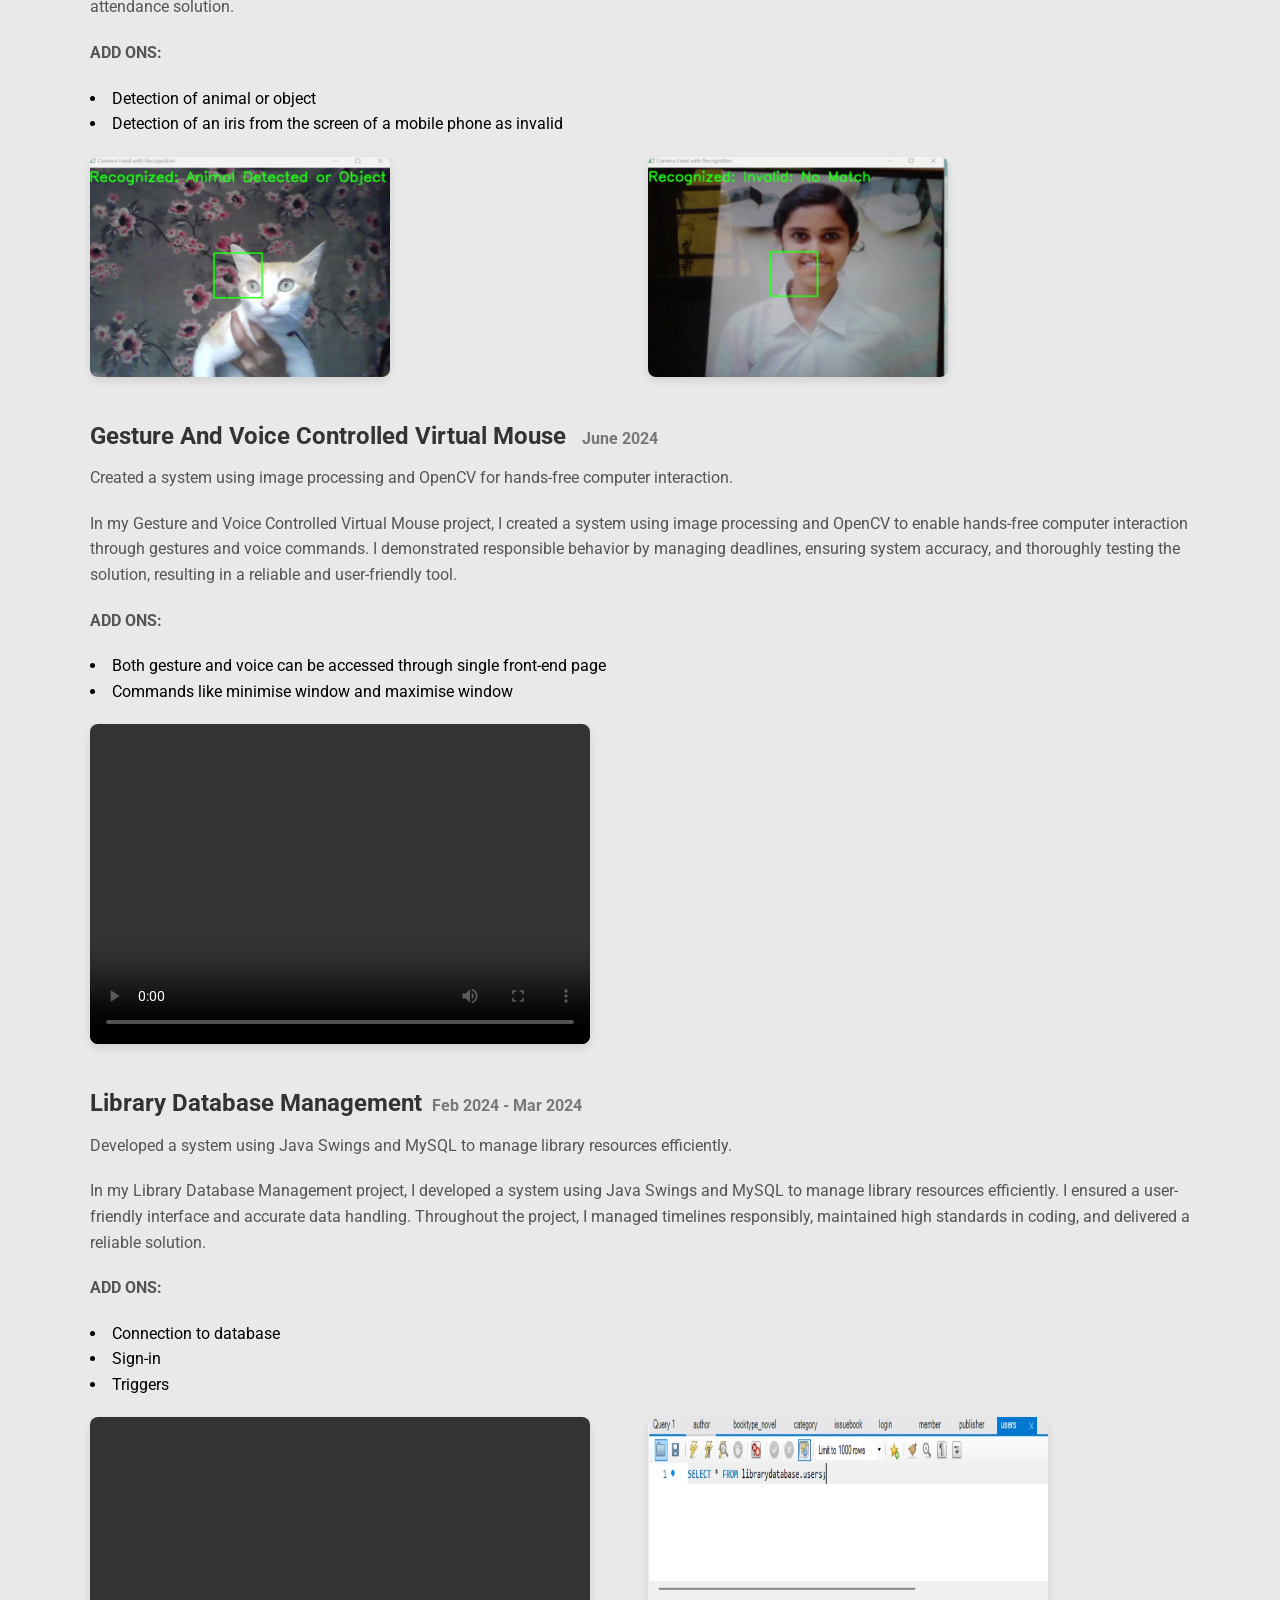
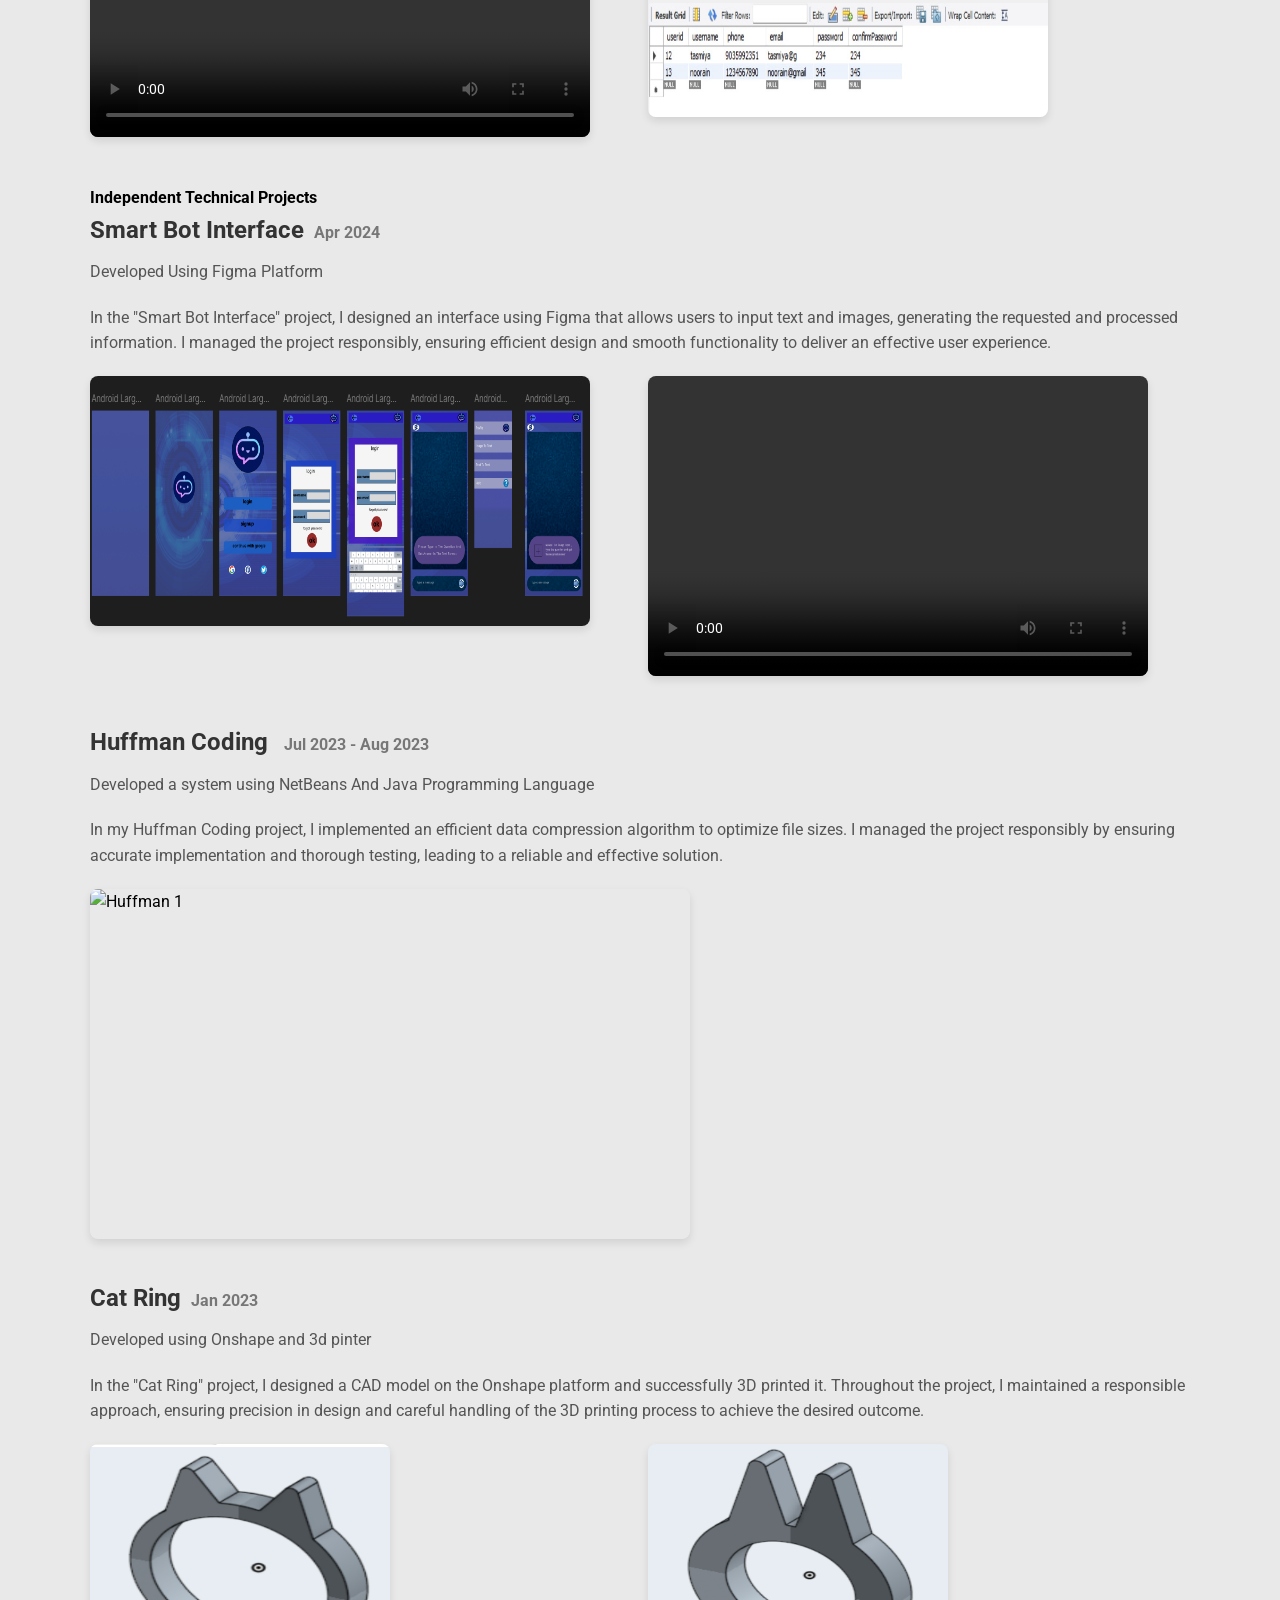
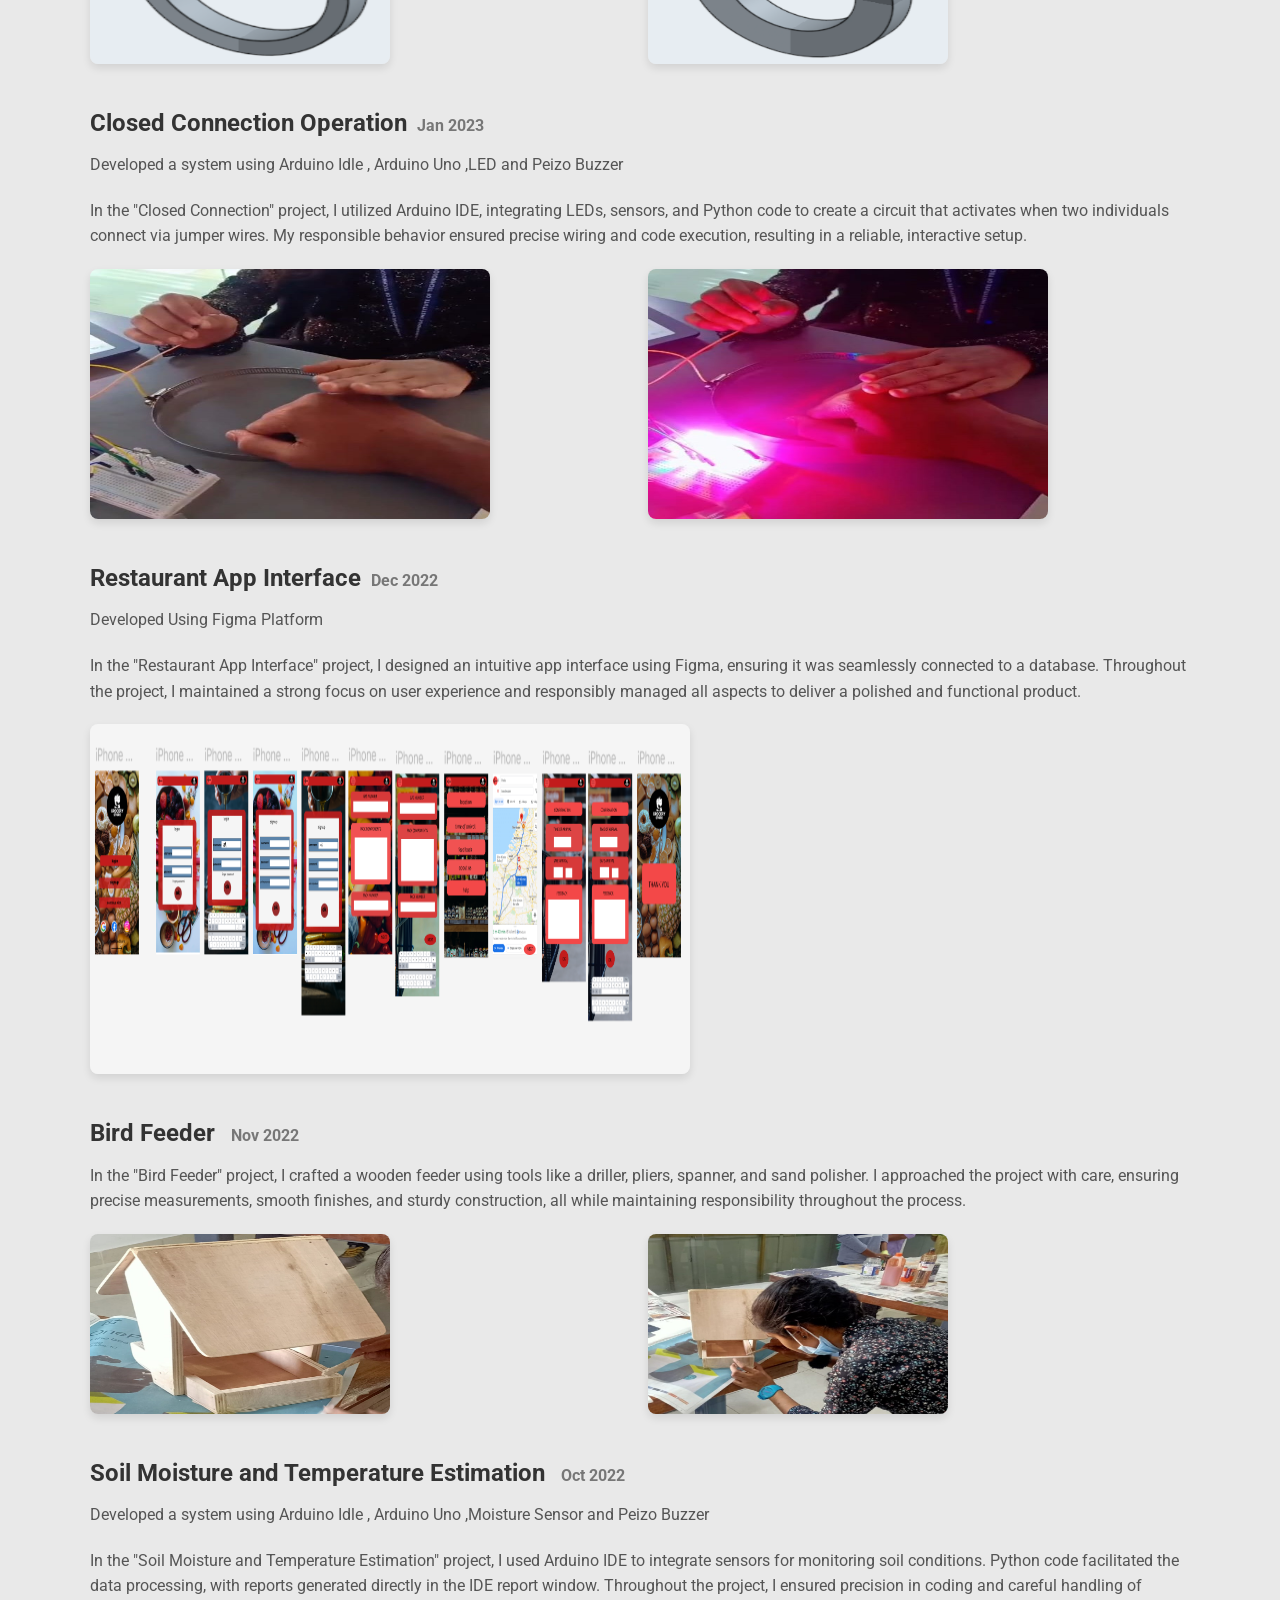
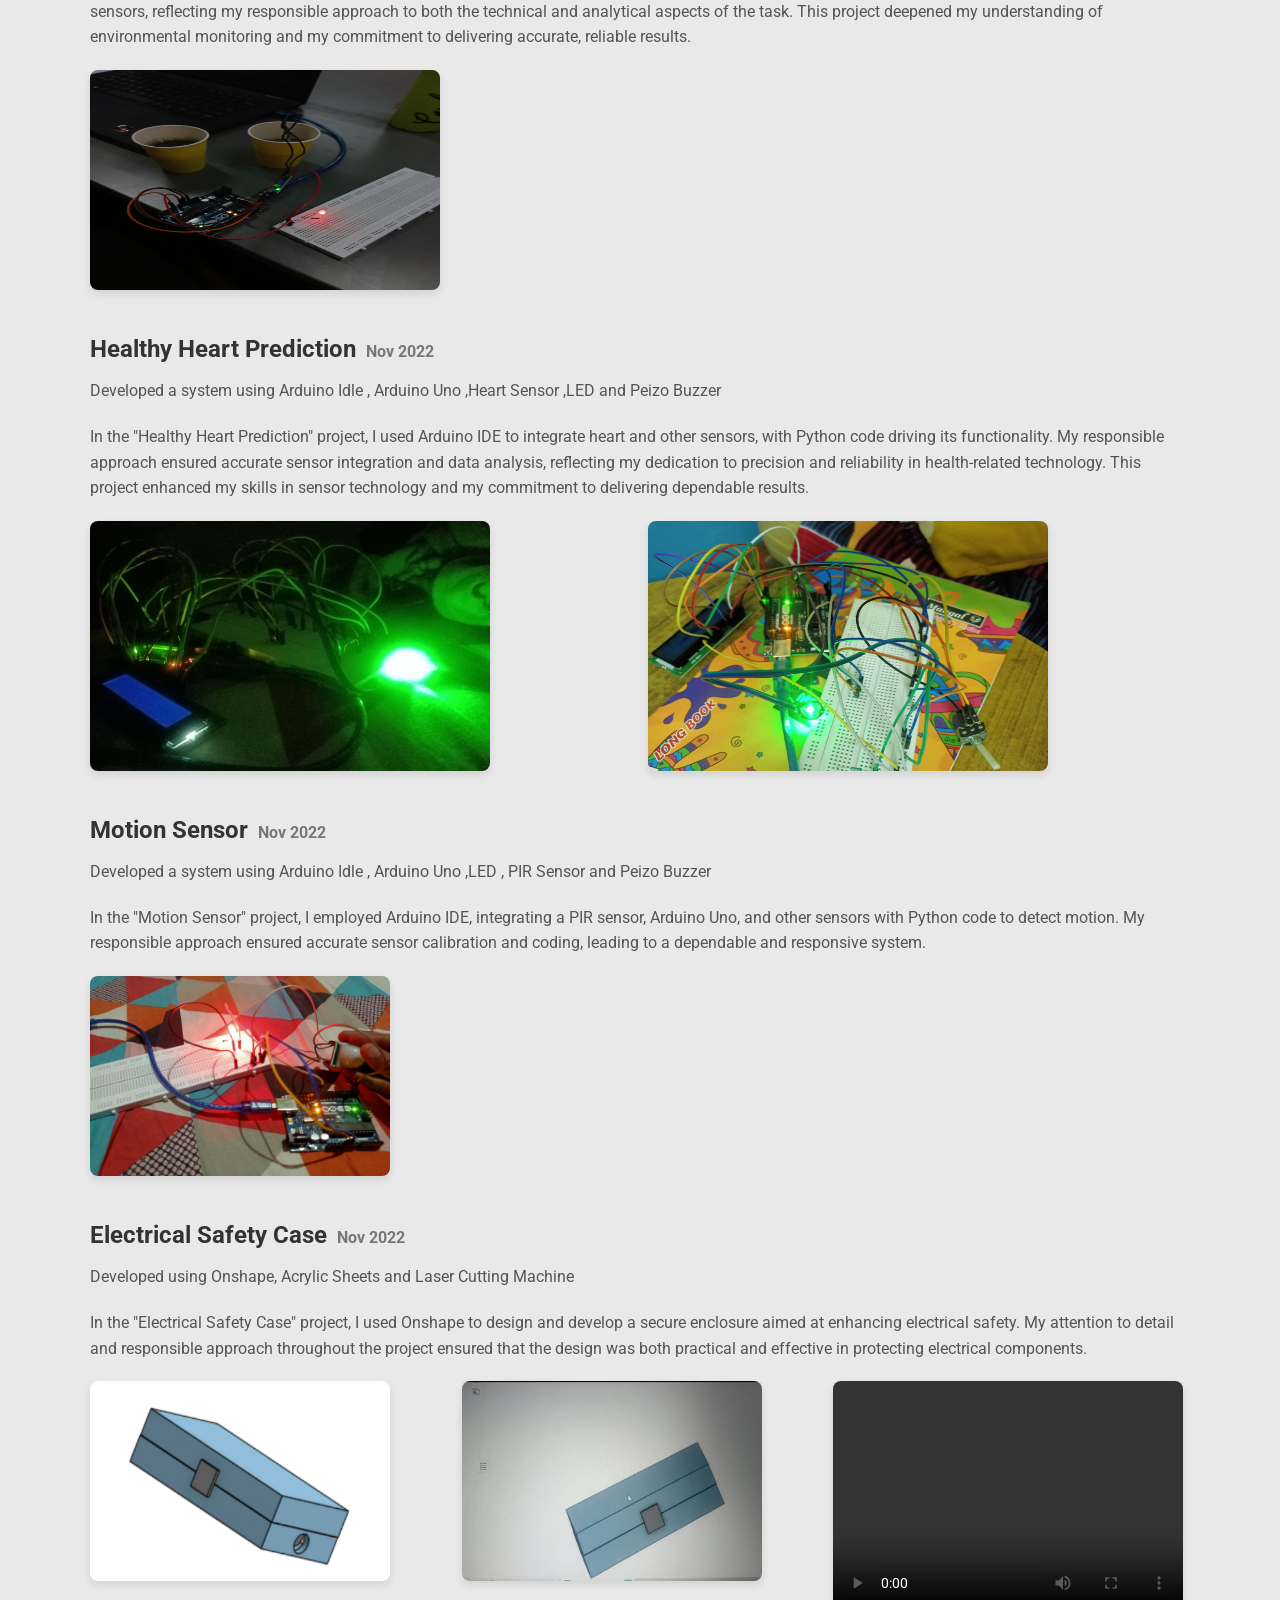
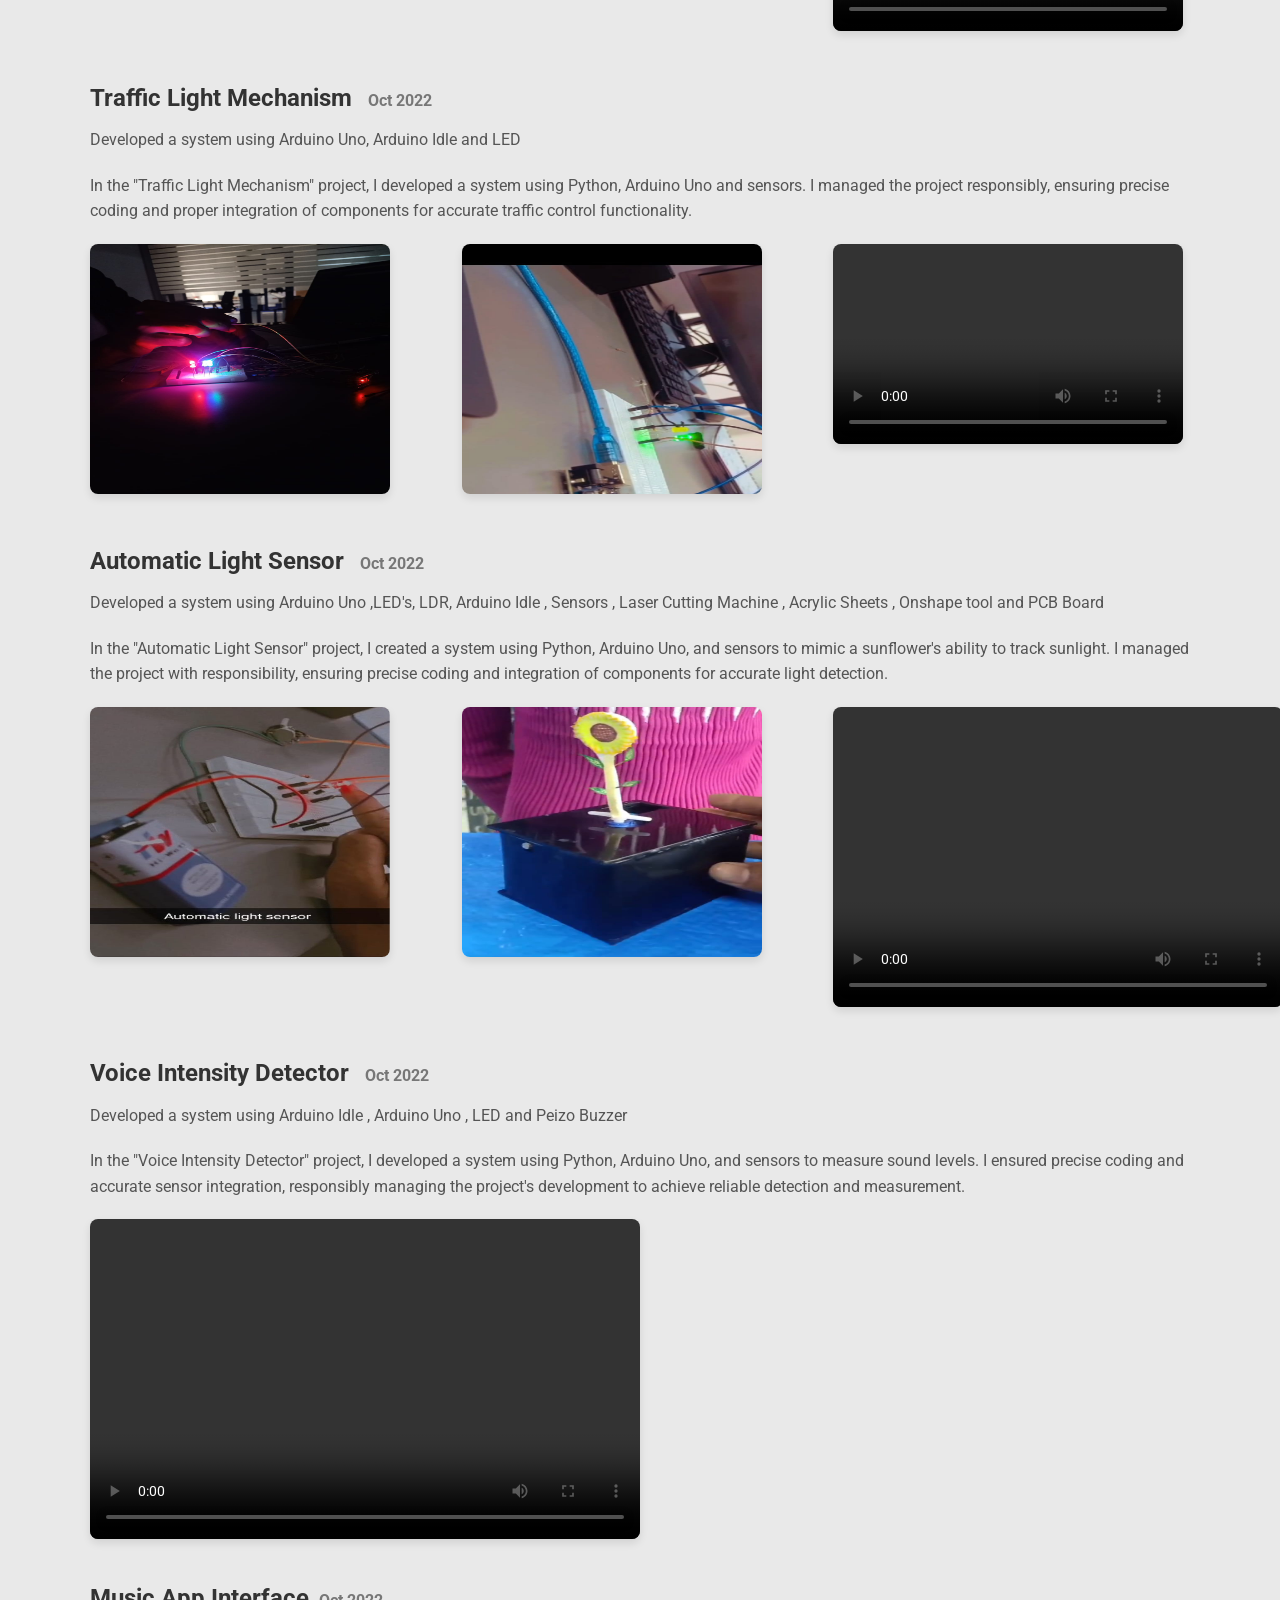
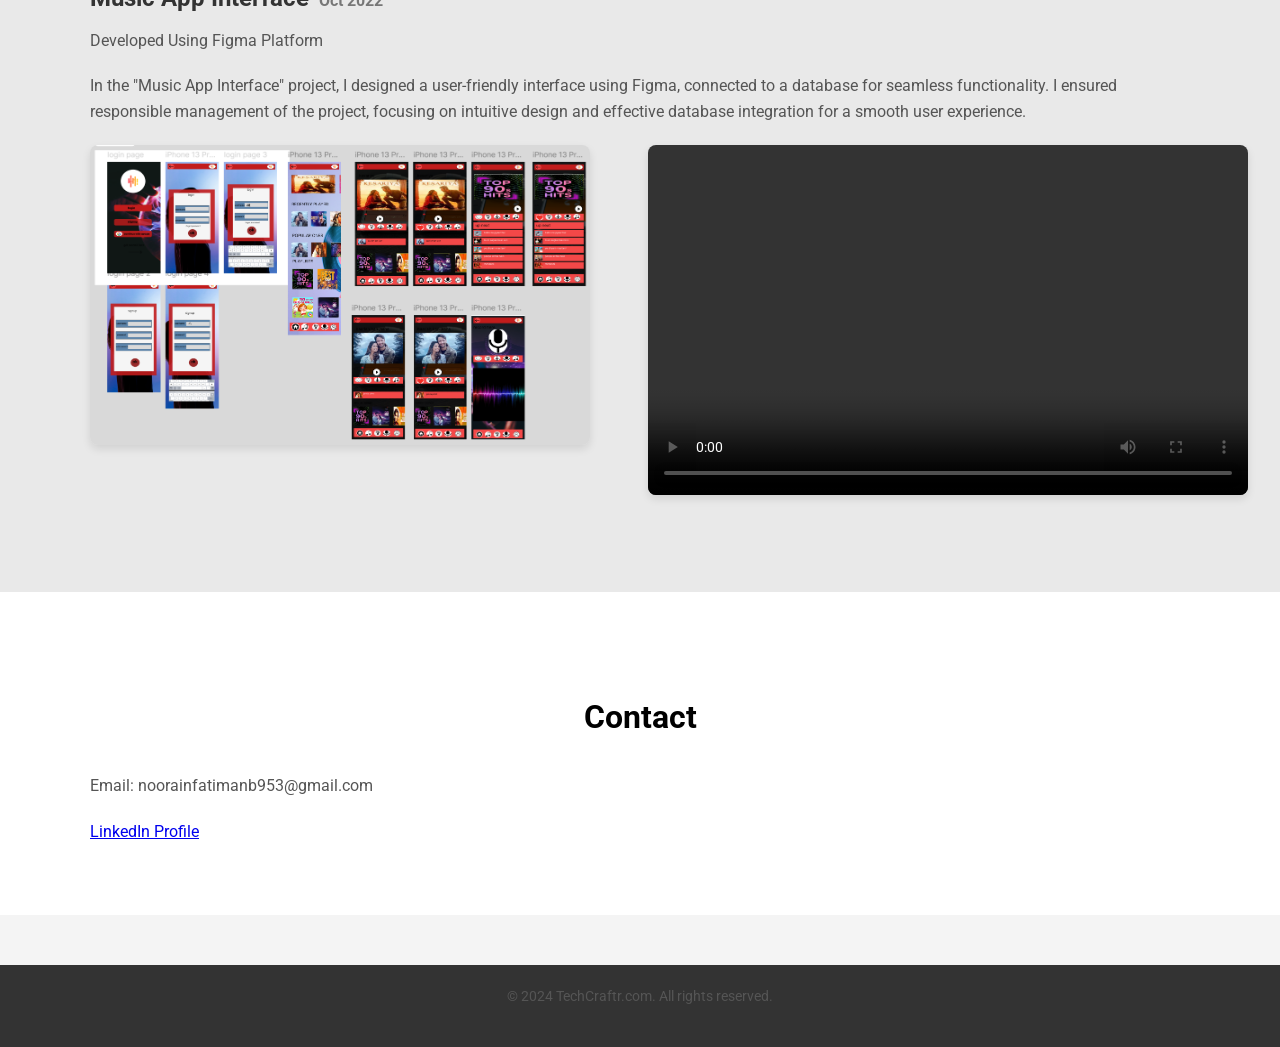
==== commit 3f35891c: "Update index.html" ====
--- a/index.html
+++ b/index.html
@@ -43,8 +43,8 @@
                 <!-- Stylish Image Grid -->
                 <div class="project-images">
                     <div class="image-grid custom-img-size-1">
-                        <img src="C:/Users/noorain fatima n b/Downloads/sic bot (1).jpeg" alt="IoT Project 1">
-                        <img src="C:/Users/noorain fatima n b/OneDrive/Pictures/Screenshots/Screenshot 2024-08-27 205506.png" alt="IoT Project 2">
+                        <img src="images/sic bot (1).jpeg" alt="IoT Project 1">
+                        <img src="images/sic bot (4).jpeg" alt="IoT Project 2">
                     </div>
                 </div>
             </div>
@@ -54,8 +54,8 @@
                 <!-- Stylish Image Grid -->
                 <div class="project-images">
                     <div class="image-grid custom-img-size-2">
-                        <img src="C:/Users/noorain fatima n b/Downloads/grain dispenser(1).jpeg" alt="Project 1">
-                        <img src="C:/Users/noorain fatima n b/Downloads/grain dispenser(2).jpeg" alt="Project 2">
+                        <img src="images/grain dispenser(1).jpeg" alt="Project 1">
+                        <img src="images/grain dispenser(2).jpeg">
                     </div>
                 </div>
             </div>
@@ -73,8 +73,8 @@
                    <!-- Stylish Image Grid -->
                    <div class="project-images">
                     <div class="image-grid custom-img-size-3">
-                        <img src="C:/Users/noorain fatima n b/Downloads/iit madras bot.jpeg" alt="Robot Project 1">
-                        <img src="C:/Users/noorain fatima n b/Downloads/iit madras event scenario.jpeg" alt="Robot Project 2">
+                        <img src="images/iit madras bot.jpeg" alt="Robot Project 1">
+                        <img src="images/iit madras event scenario.jpeg" alt="Robot Project 2">
                     </div>
                 </div>
                </div>
@@ -87,7 +87,7 @@
                 <!-- Stylish Image Grid -->
                 <div class="project-images">
                     <div class="image-grid custom-img-size-4">
-                        <img src="C:/Users/noorain fatima n b/Downloads/pick and place ( global college ).jpeg" alt="Robot 1">
+                        <img src="images/pick and place ( global college ).jpeg" alt="Robot 1">
                     </div>
                 </div>
                 </div>
@@ -99,7 +99,7 @@
                     <!-- Stylish Image Grid -->
                     <div class="project-images">
                         <div class="image-grid custom-img-size-5">
-                            <img src="C:/Users/noorain fatima n b/Downloads/soccer bot.jpeg" alt="soccer 1">
+                            <img src="images/soccer bot.jpeg" alt="soccer 1">
                         </div>
                     </div>
                 </div>
@@ -112,8 +112,8 @@
                     <!-- Stylish Image Grid -->
                     <div class="project-images">
                         <div class="image-grid custom-img-size-6">
-                            <img src="C:/Users/noorain fatima n b/Downloads/e-waste segregator(1).jpeg" alt="E-waste Project 1">
-                            <img src="C:/Users/noorain fatima n b/Downloads/e-waste segregator(3).jpeg" alt="E-waste Project 3">
+                            <img src="images/e-waste segregator(1).jpeg" alt="E-waste Project 1">
+                            <img src="images/e-waste segregator(3).jpeg" alt="E-waste Project 3">
                         </div>
                     </div>
                 </div>
@@ -127,7 +127,7 @@
                    <div class="project-videos">
                     <div class="video-grid custom-video-size-7">
                         <video controls>
-                            <source src="C:/Users/noorain fatima n b/Downloads/infinite adventure (intuit).mp4" type="video/mp4">
+                            <source src="freecompress-infinite adventure (intuit).mp4" type="video/mp4">
                             Your browser does not support the video tag.
                         </video>
                     </div>
@@ -149,8 +149,8 @@
                 <!-- Stylish Image Grid -->
                 <div class="project-images">
                     <div class="image-grid custom-img-size-8">
-                        <img src="C:/Users/noorain fatima n b/Downloads/iris (1).jpeg" alt="iris Project 1">
-                        <img src="C:/Users/noorain fatima n b/Downloads/iris(2).jpeg" alt="iris Project 2">
+                        <img src="images/iris (1).jpeg" alt="iris Project 1">
+                        <img src="images/iris(2).jpeg" alt="iris Project 2">
                     </div>
                 </div>
             </div>
@@ -165,7 +165,7 @@
                 <div class="project-videos">
                     <div class="video-grid custom-video-size-9">
                         <video controls>
-                            <source src="C:/Users/noorain fatima n b/Downloads/gesture and voice.mp4" type="video/mp4">
+                            <source src="freecompress-gesture and voice.mp4" type="video/mp4">
                             Your browser does not support the video tag.
                         </video>
                     </div>
@@ -183,12 +183,12 @@
                     <div class="media-grid">
                         <div class="media-item custom-video-size-10">
                             <video controls>
-                                <source src="C:/Users/noorain fatima n b/Downloads/Libarary project .mp4" type="video/mp4">
+                                <source src="freecompress-Libarary project .mp4" type="video/mp4">
                                 Your browser does not support the video tag.
                             </video>
                         </div>
                         <div class="media-item custom-img-size-11">
-                            <img src="C:/Users/noorain fatima n b/Downloads/library(1).jpg" alt="Library Project 1">
+                            <img src="images/library(1).jpg" alt="Library Project 1">
                         </div>
                     </div>
                 </div>
@@ -203,11 +203,11 @@
                 <div class="project-media">
                     <div class="media-grid">
                         <div class="media-item custom-img-size-12">
-                            <img src="C:/Users/noorain fatima n b/Downloads/figma gpt clone(4).png" alt="bot 1">
+                            <img src="images/figma gpt clone(4).png" alt="bot 1">
                         </div>
                         <div class="media-item custom-video-size-13">
                             <video controls>
-                                <source src="C:/Users/noorain fatima n b/Downloads/figma for bot clone (gpt clone).mp4" type="video/mp4">
+                                <source src="freecompress-figma for bot clone (gpt clone).mp4" type="video/mp4">
                                 Your browser does not support the video tag.
                             </video>
                         </div>
@@ -230,8 +230,8 @@
                 <p>In the "Cat Ring" project, I designed a CAD model on the Onshape platform and successfully 3D printed it. Throughout the project, I maintained a responsible approach, ensuring precision in design and careful handling of the 3D printing process to achieve the desired outcome.</p>
                 <div class="project-images">
                     <div class="image-grid custom-img-size-15">
-                        <img src="C:/Users/noorain fatima n b/Downloads/cat ring (1).png" alt="cat 1">
-                        <img src="C:/Users/noorain fatima n b/Downloads/cat ring (2).png" alt="cat 2">
+                        <img src="images/cat ring (1).png" alt="cat 1">
+                        <img src="images/cat ring (2).png" alt="cat 2">
                     </div>
                 </div>
             </div>
@@ -241,8 +241,8 @@
                 <p>In the "Closed Connection" project, I utilized Arduino IDE, integrating LEDs, sensors, and Python code to create a circuit that activates when two individuals connect via jumper wires. My responsible behavior ensured precise wiring and code execution, resulting in a reliable, interactive setup.</p>
                 <div class="project-images">
                     <div class="image-grid custom-img-size-16">
-                        <img src="C:/Users/noorain fatima n b/Downloads/close connection led (1).jpeg" alt="close 1">
-                        <img src="C:/Users/noorain fatima n b/Downloads/closed connection led.jpeg" alt="close 2">
+                        <img src="images/close connection led (1).jpeg" alt="close 1">
+                        <img src="images/closed connection led.jpeg" alt="close 2">
                     </div>
                 </div>
             </div>
@@ -252,7 +252,7 @@
                 <p>In the "Restaurant App Interface" project, I designed an intuitive app interface using Figma, ensuring it was seamlessly connected to a database. Throughout the project, I maintained a strong focus on user experience and responsibly managed all aspects to deliver a polished and functional product.</p>
                 <div class="project-images">
                     <div class="image-grid custom-img-size-17">
-                        <img src="C:/Users/noorain fatima n b/Downloads/figma restraunt.png" alt="hotel 1">
+                        <img src="images/figma restraunt.png" alt="hotel 1">
                     </div>
                 </div>
             </div>
@@ -261,8 +261,8 @@
                 <p>In the "Bird Feeder" project, I crafted a wooden feeder using tools like a driller, pliers, spanner, and sand polisher. I approached the project with care, ensuring precise measurements, smooth finishes, and sturdy construction, all while maintaining responsibility throughout the process.</p>
                 <div class="project-images">
                     <div class="image-grid custom-img-size-18">
-                        <img src="C:/Users/noorain fatima n b/Downloads/bird feeder.jpeg" alt="Bird 1">
-                        <img src="C:/Users/noorain fatima n b/Downloads/bird feeder(2).jpeg" alt="Bird 2">
+                        <img src="images/bird feeder.jpeg" alt="Bird 1">
+                        <img src="images/bird feeder(2).jpeg" alt="Bird 2">
                     </div>
                 </div>
             </div>
@@ -272,7 +272,7 @@
                 <p>In the "Soil Moisture and Temperature Estimation" project, I used Arduino IDE to integrate sensors for monitoring soil conditions. Python code facilitated the data processing, with reports generated directly in the IDE report window. Throughout the project, I ensured precision in coding and careful handling of sensors, reflecting my responsible approach to both the technical and analytical aspects of the task. This project deepened my understanding of environmental monitoring and my commitment to delivering accurate, reliable results.</p>
                 <div class="project-images">
                     <div class="image-grid custom-img-size-19">
-                        <img src="C:/Users/noorain fatima n b/Downloads/moisture sensor.jpeg" alt="Soil 1">
+                        <img src="images/moisture sensor.jpeg" alt="Soil 1">
                     </div>
                 </div>
             </div>
@@ -282,8 +282,8 @@
                 <p>In the "Healthy Heart Prediction" project, I used Arduino IDE to integrate heart and other sensors, with Python code driving its functionality. My responsible approach ensured accurate sensor integration and data analysis, reflecting my dedication to precision and reliability in health-related technology. This project enhanced my skills in sensor technology and my commitment to delivering dependable results.</p>
                 <div class="project-images">
                     <div class="image-grid custom-img-size-20">
-                        <img src="C:/Users/noorain fatima n b/Downloads/heart sensor(1).jpeg" alt="heart 1">
-                        <img src="C:/Users/noorain fatima n b/Downloads/heart sensor(2).jpeg" alt="heart 2">
+                        <img src="images/heart sensor(1).jpeg" alt="heart 1">
+                        <img src="images/heart sensor(2).jpeg" alt="heart 2">
                     </div>
                 </div>
             </div>
@@ -293,7 +293,7 @@
                 <p>In the "Motion Sensor" project, I employed Arduino IDE, integrating a PIR sensor, Arduino Uno, and other sensors with Python code to detect motion. My responsible approach ensured accurate sensor calibration and coding, leading to a dependable and responsive system.</p>
                 <div class="project-images">
                     <div class="image-grid custom-img-size-21">
-                        <img src="C:/Users/noorain fatima n b/Downloads/ir sensor(1)(distance measure).jpeg" alt="motion 1">
+                        <img src="images/ir sensor(1)(distance measure).jpeg" alt="motion 1">
                     </div>
                 </div>
             </div>
@@ -304,14 +304,14 @@
                 <div class="project-media">
                     <div class="media-grid">
                         <div class="media-item custom-img-size-22">
-                            <img src="C:/Users/noorain fatima n b/Downloads/electric case (4).png" alt="electric 1">
+                            <img src="images/electric case (4).png" alt="electric 1">
                         </div>
                         <div class="media-item custom-img-size-23">
-                            <img src="C:/Users/noorain fatima n b/Downloads/electrical case (1).jpeg" alt="electric 2">
+                            <img src="images/electrical case (1).jpeg" alt="electric 2">
                         </div>
                         <div class="media-item custom-video-size-25">
                             <video controls>
-                                <source src="C:/Users/noorain fatima n b/Downloads/electrical safety case.mp4" type="video/mp4">
+                                <source src="freecompress-electrical safety case.mp4" type="video/mp4">
                                 Your browser does not support the video tag.
                             </video>
                         </div>
@@ -325,14 +325,14 @@
             <div class="project-media">
                 <div class="media-grid">
                     <div class="media-item custom-img-size-26">
-                        <img src="C:/Users/noorain fatima n b/Downloads/traffic light(1).jpeg" alt="Traffic 1">
+                        <img src="images/traffic light(1).jpeg" alt="Traffic 1">
                     </div>
                     <div class="media-item custom-img-size-27">
-                        <img src="C:/Users/noorain fatima n b/Downloads/traffic light.jpeg" alt="Traffic 2">
+                        <img src="images/traffic light.jpeg" alt="Traffic 2">
                     </div>
                     <div class="media-item custom-video-size-28">
                         <video controls>
-                            <source src="C:/Users/noorain fatima n b/Downloads/traffic lights.mp4" type="video/mp4">
+                            <source src="traffic lights.mp4" type="video/mp4">
                             Your browser does not support the video tag.
                         </video>
                     </div>
@@ -346,14 +346,14 @@
             <div class="project-media">
                 <div class="media-grid">
                     <div class="media-item custom-img-size-29">
-                        <img src="C:/Users/noorain fatima n b/Downloads/automatic light sensor or phot light.jpeg" alt="Auto 1">
+                        <img src="images/automatic light sensor or phot light.jpeg" alt="Auto 1">
                     </div>
                     <div class="media-item custom-img-size-30">
-                        <img src="C:/Users/noorain fatima n b/Downloads/sunflower photo led.jpeg" alt="Auto 2">
+                        <img src="images/sunflower photo led.jpeg" alt="Auto 2">
                     </div>
                     <div class="media-item custom-video-size-32">
                         <video controls>
-                            <source src="C:/Users/noorain fatima n b/Downloads/photo detector using pcb boards.mp4" type="video/mp4">
+                            <source src="photo detector using pcb boards.mp4" type="video/mp4">
                             Your browser does not support the video tag.
                         </video>
                     </div>
@@ -367,7 +367,7 @@
             <div class="project-videos">
                 <div class="video-grid custom-video-size-33">
                     <video controls>
-                        <source src="C:/Users/noorain fatima n b/Downloads/music sensing.mp4" type="video/mp4">
+                        <source src="music sensing.mp4" type="video/mp4">
                         Your browser does not support the video tag.
                     </video>
                 </div>
@@ -380,11 +380,11 @@
             <div class="project-media">
                 <div class="media-grid">
                     <div class="media-item custom-img-size-34">
-                        <img src="C:/Users/noorain fatima n b/Downloads/figma music app.png" alt="music app 1">
+                        <img src="images/figma music app.png" alt="music app 1">
                     </div>
                     <div class="media-item custom-video-size-35">
                         <video controls>
-                            <source src="C:/Users/noorain fatima n b/Downloads/figma music (1).mp4" type="video/mp4">
+                            <source src="freecompress-figma music (1).mp4" type="video/mp4">
                             Your browser does not support the video tag.
                         </video>
                     </div>
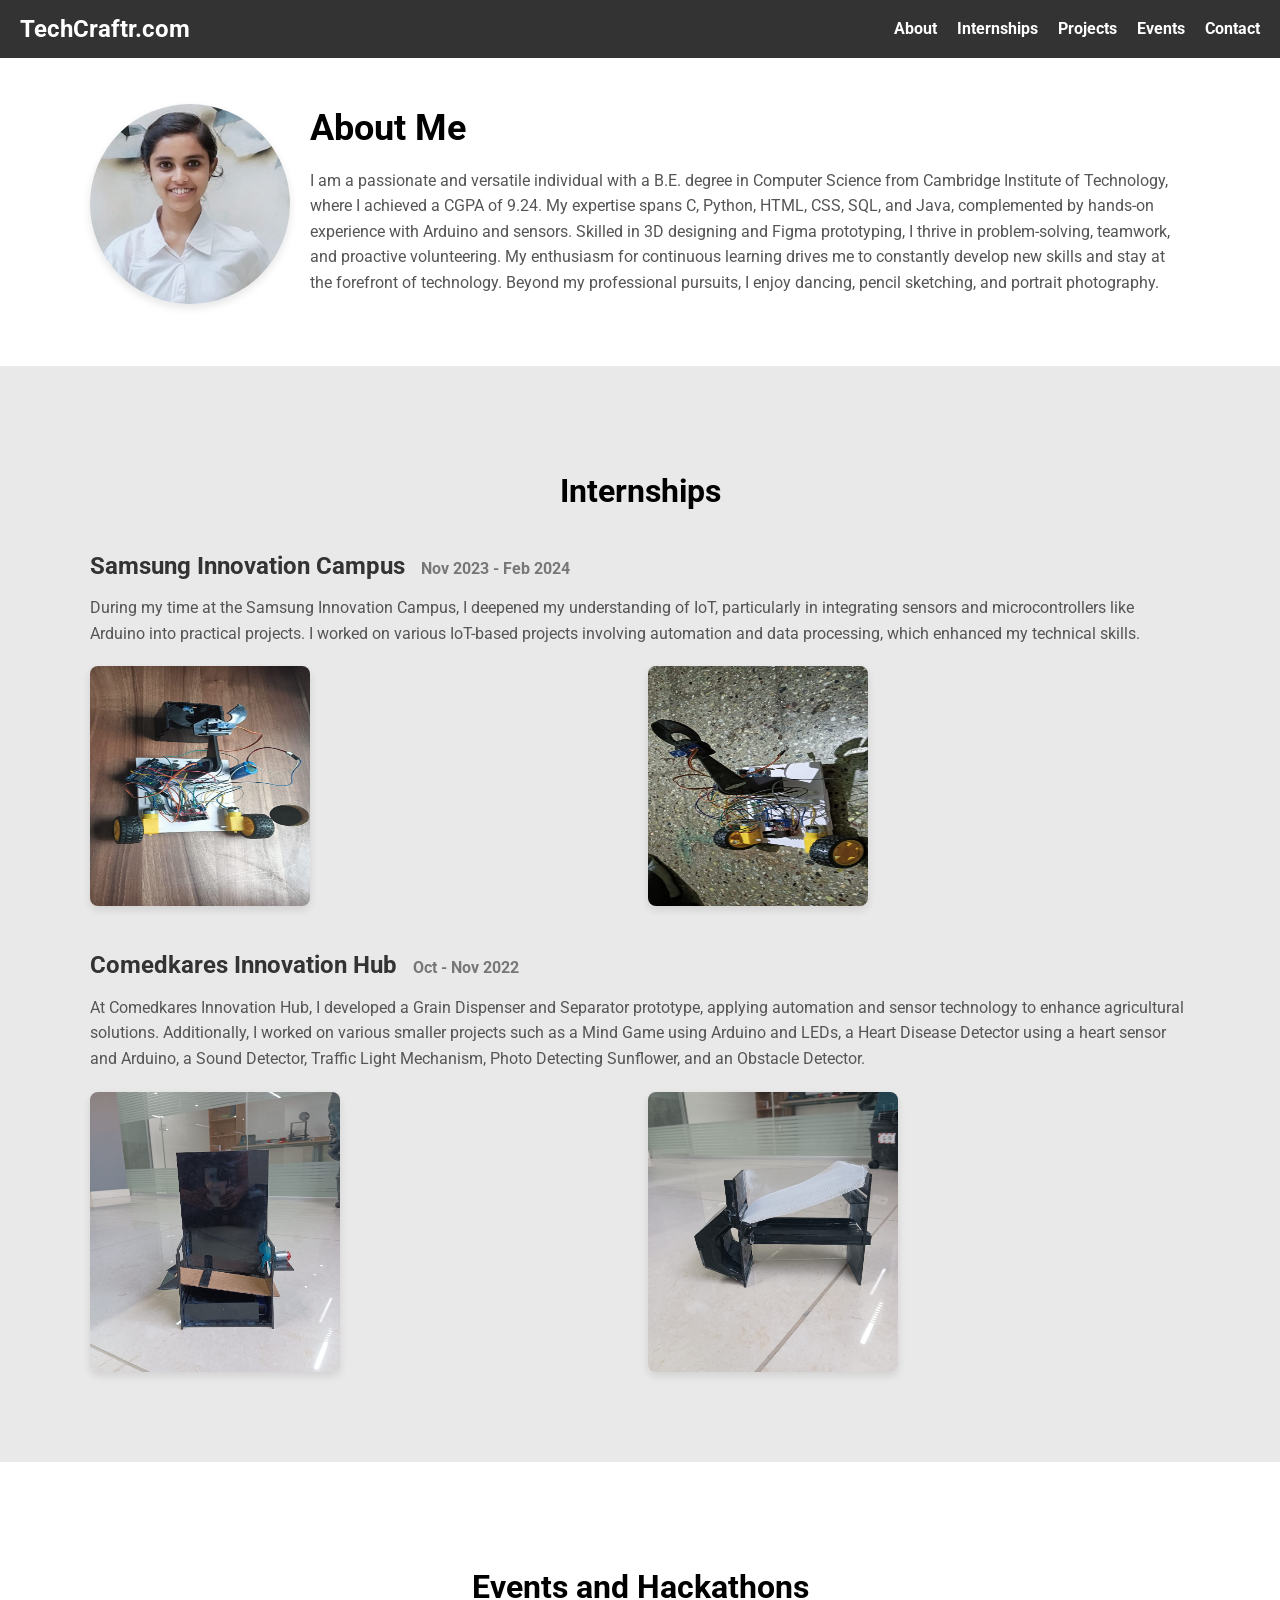
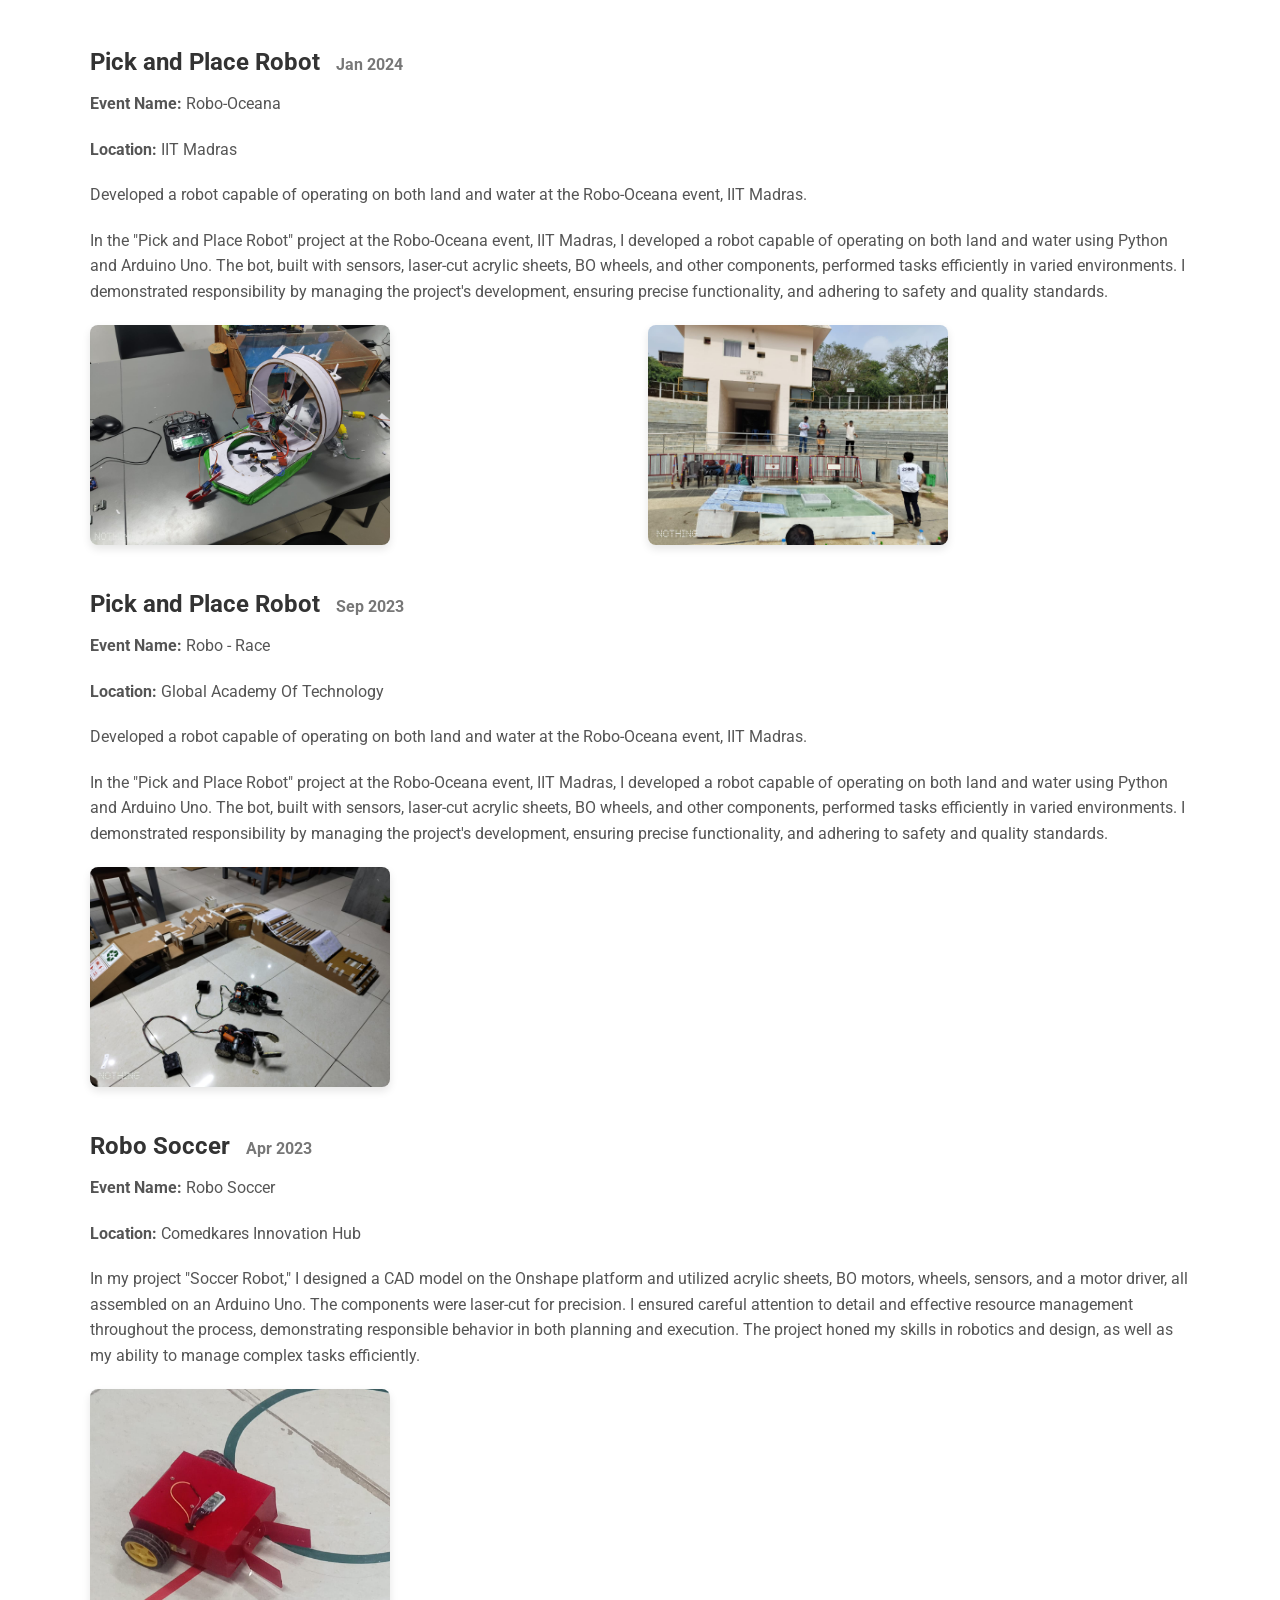
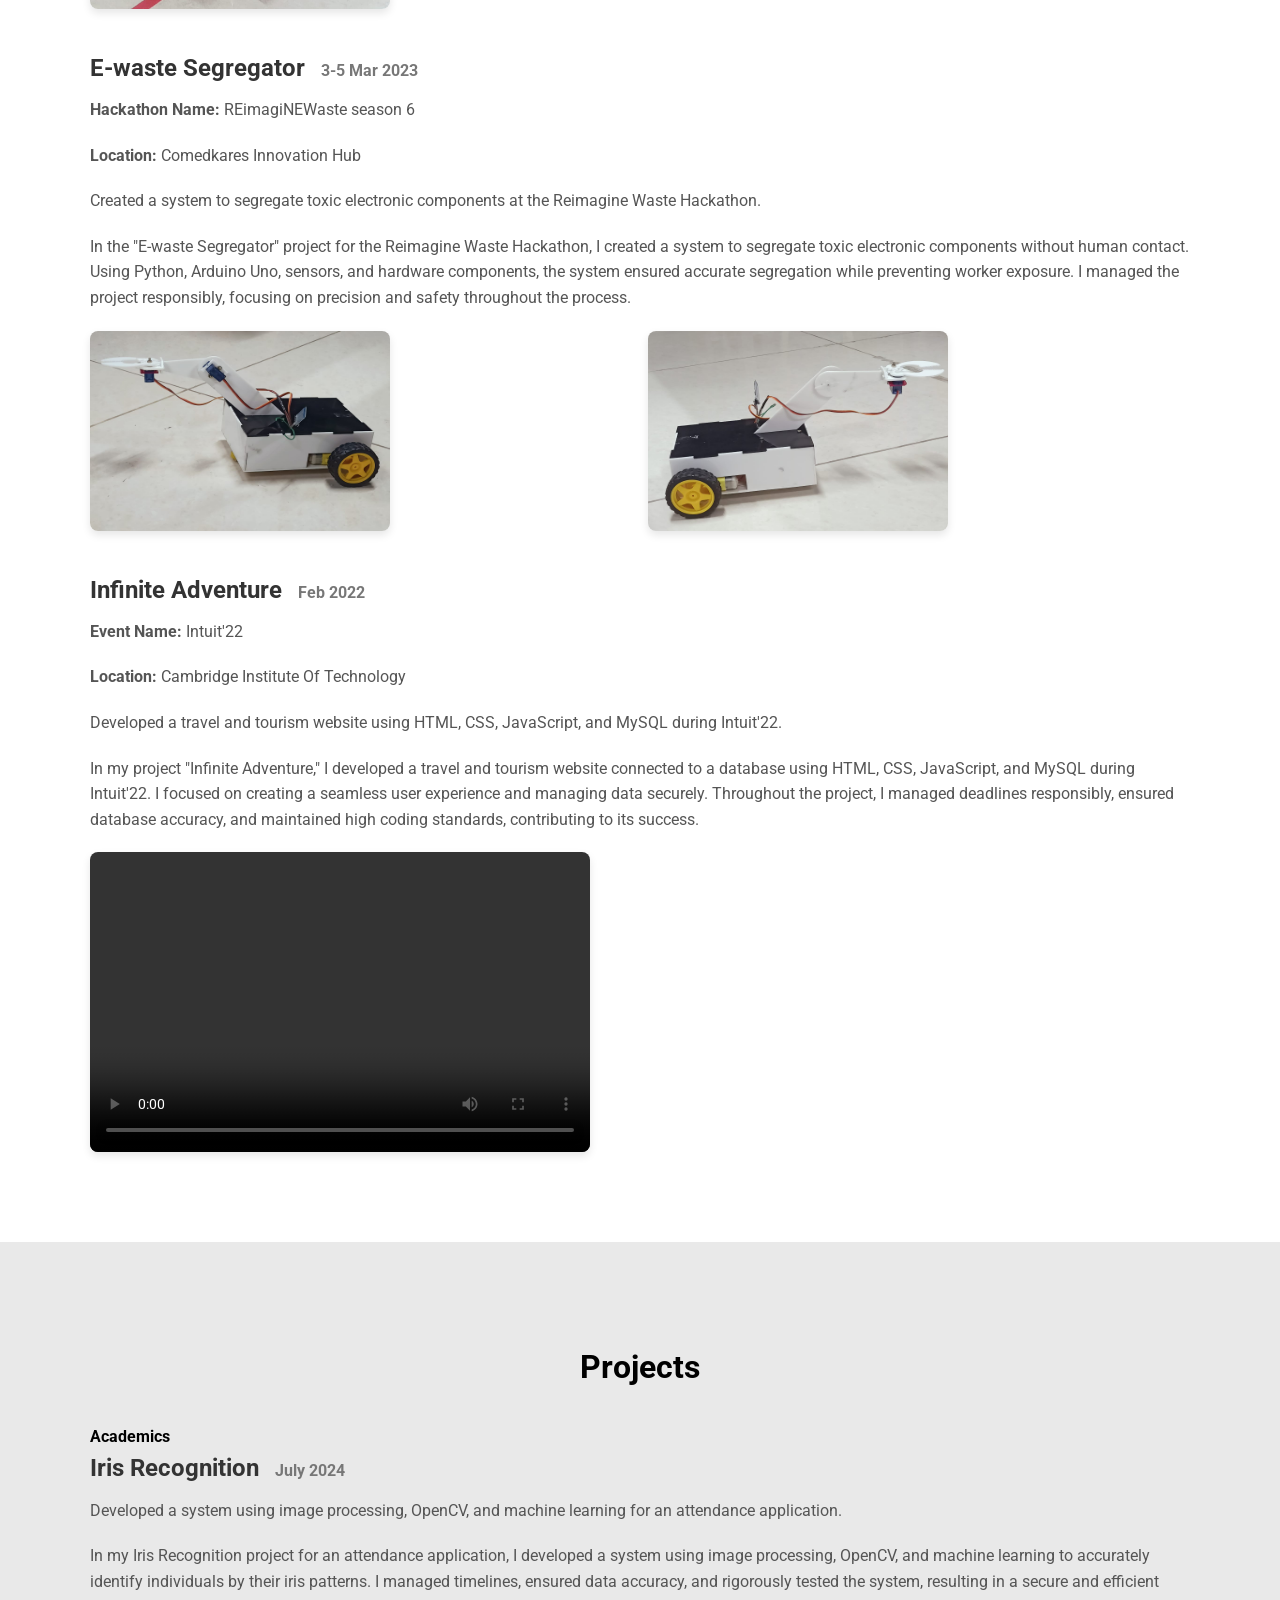
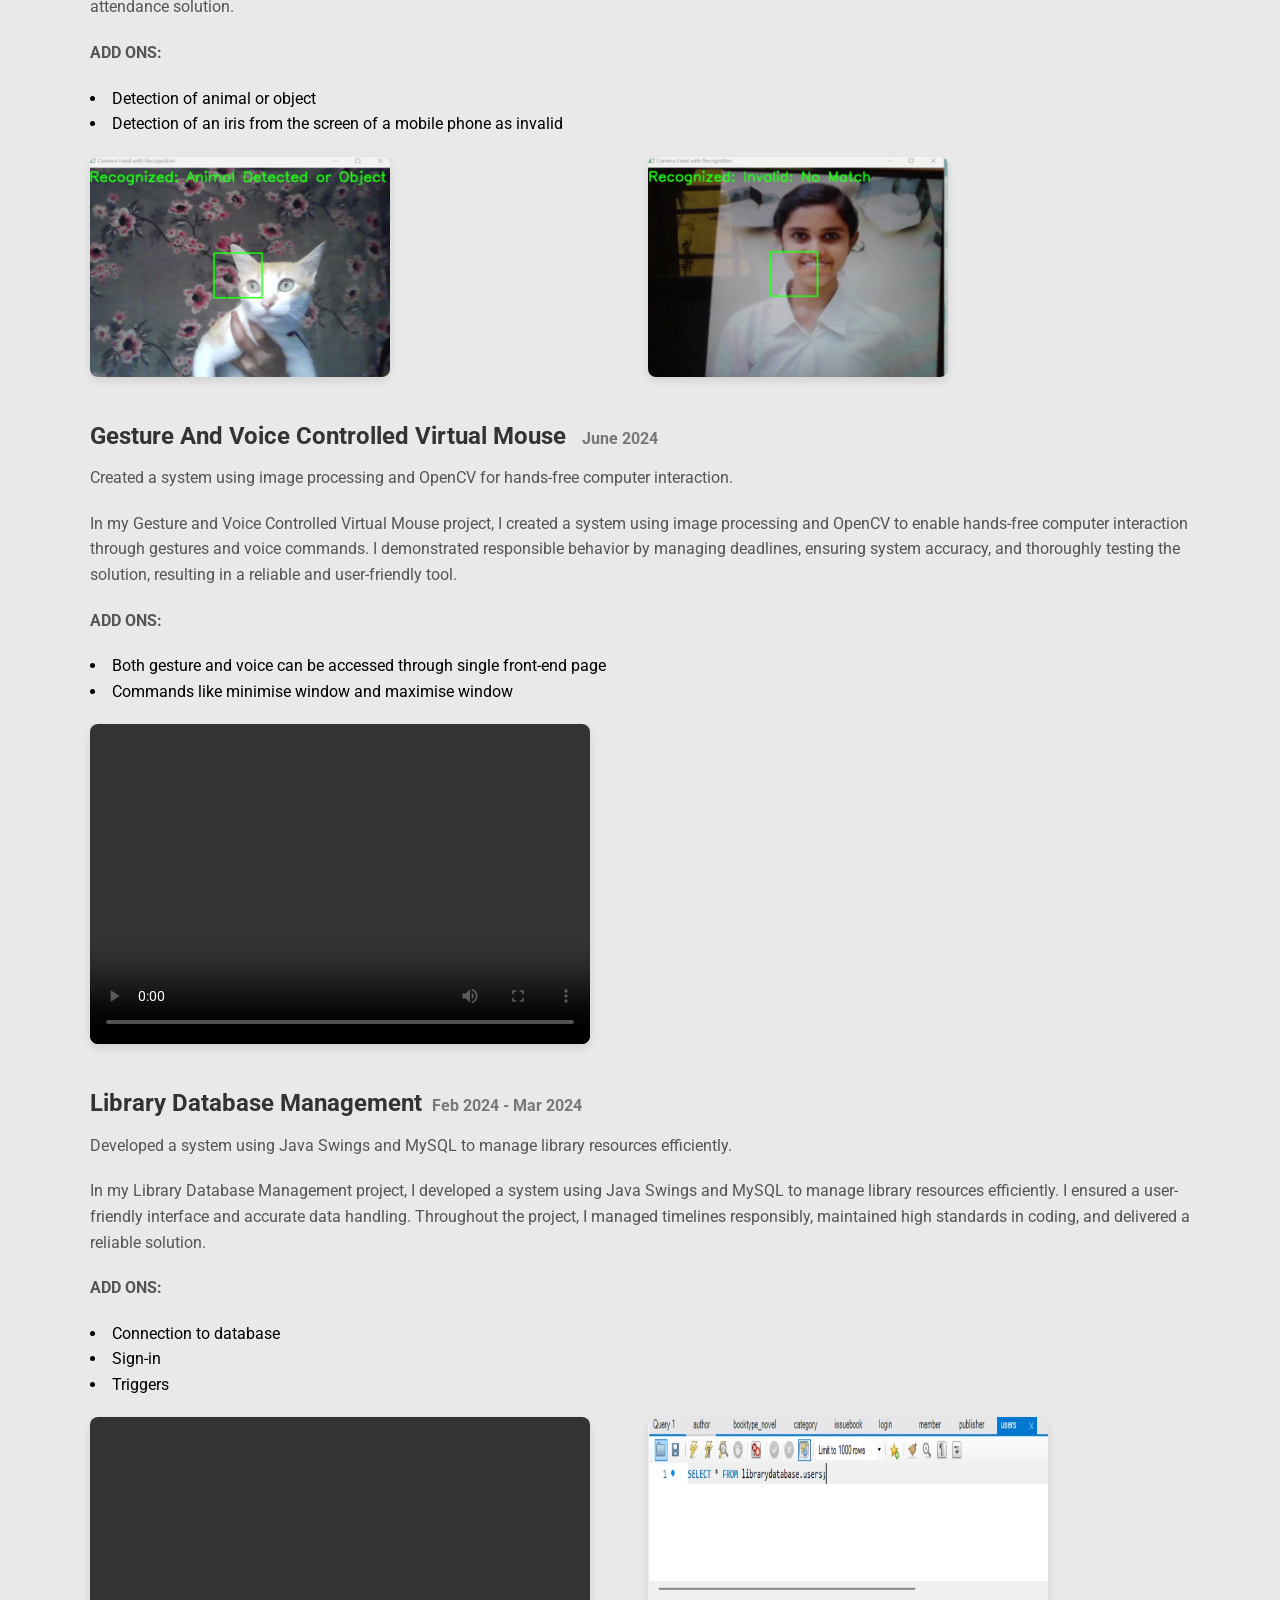
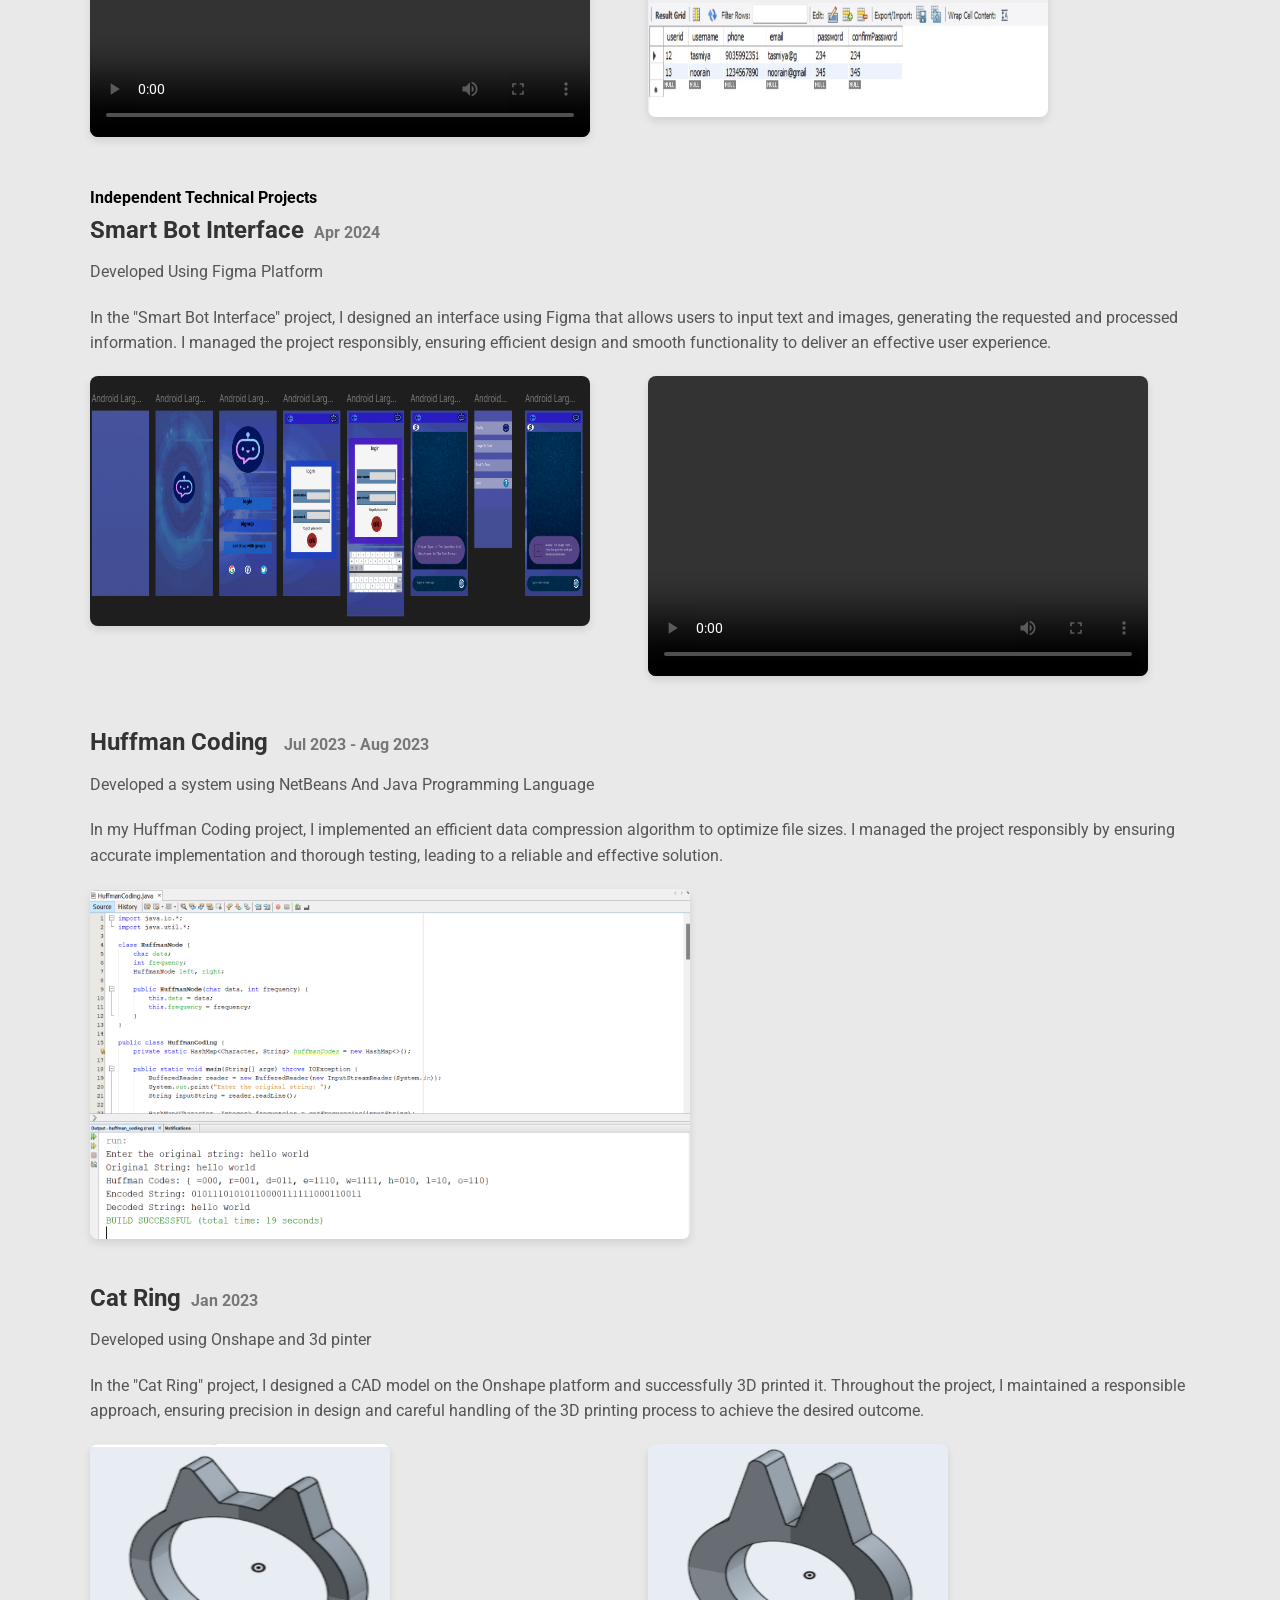
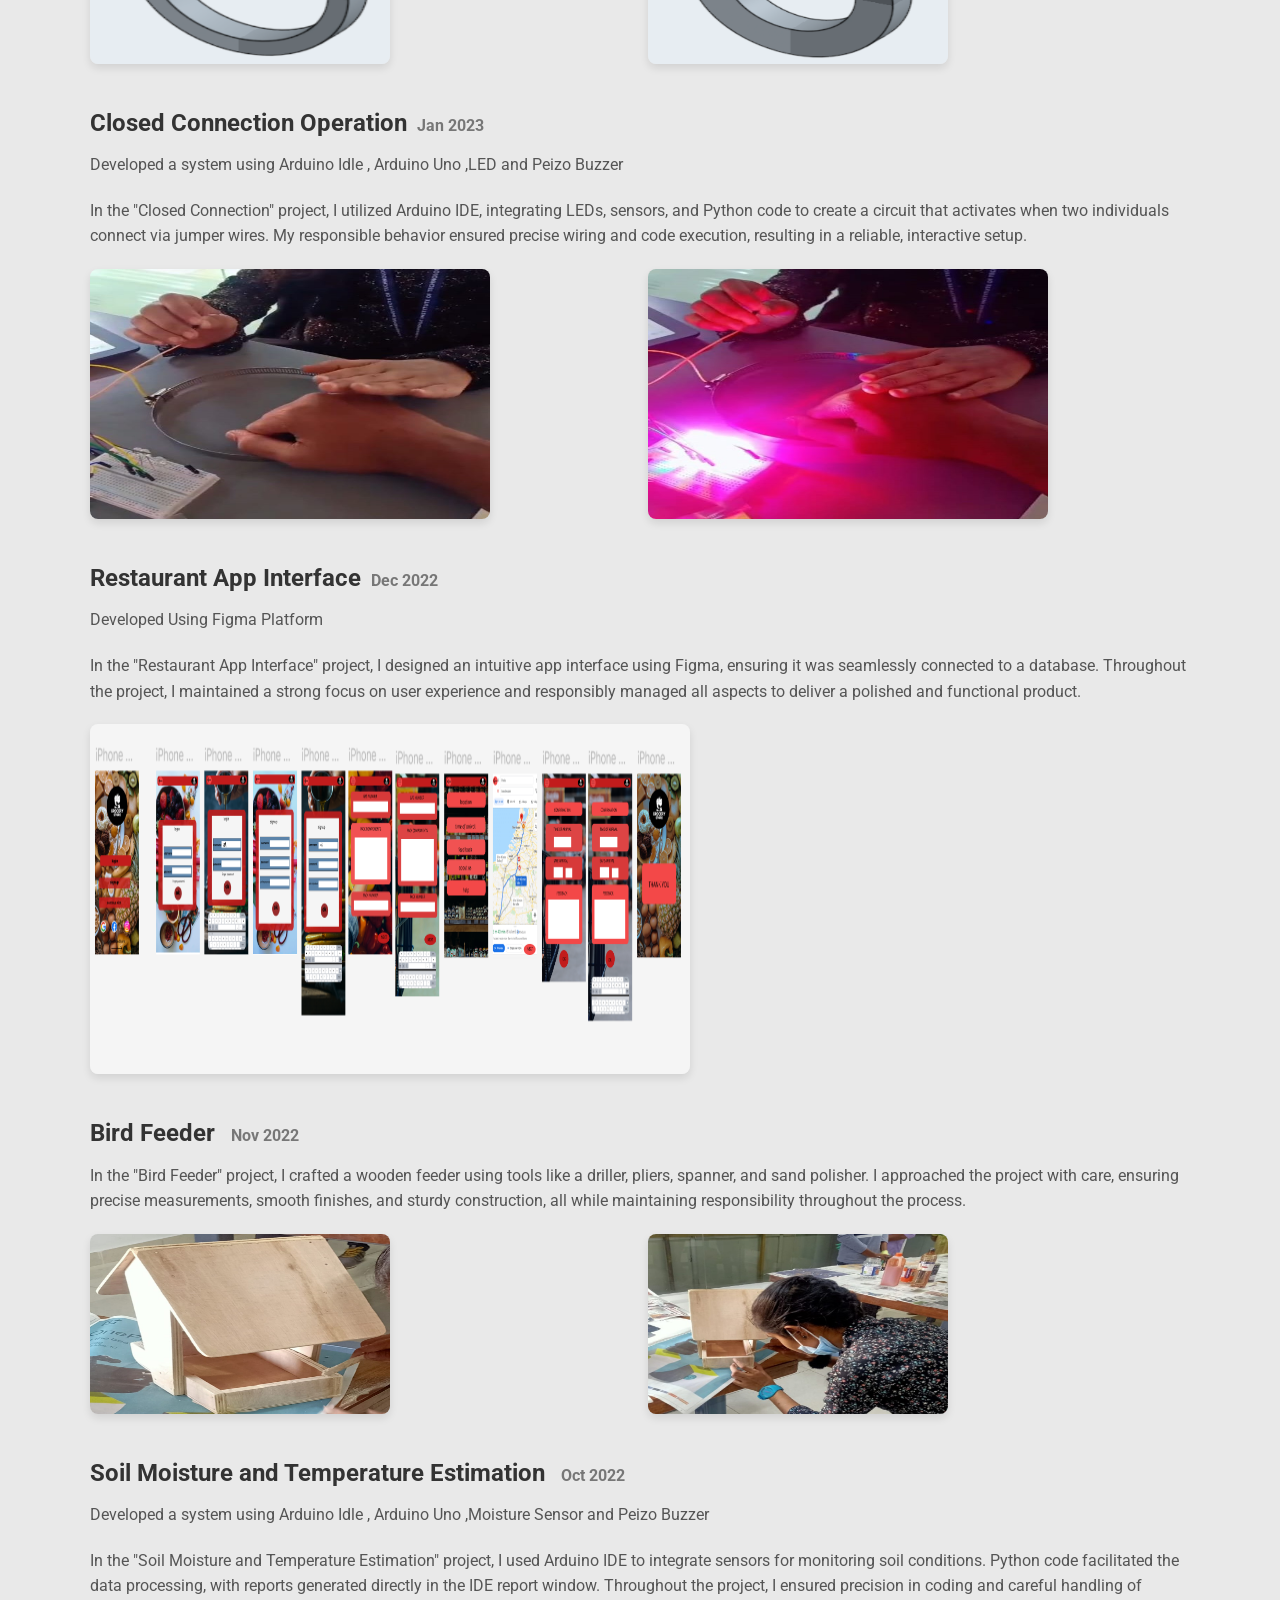
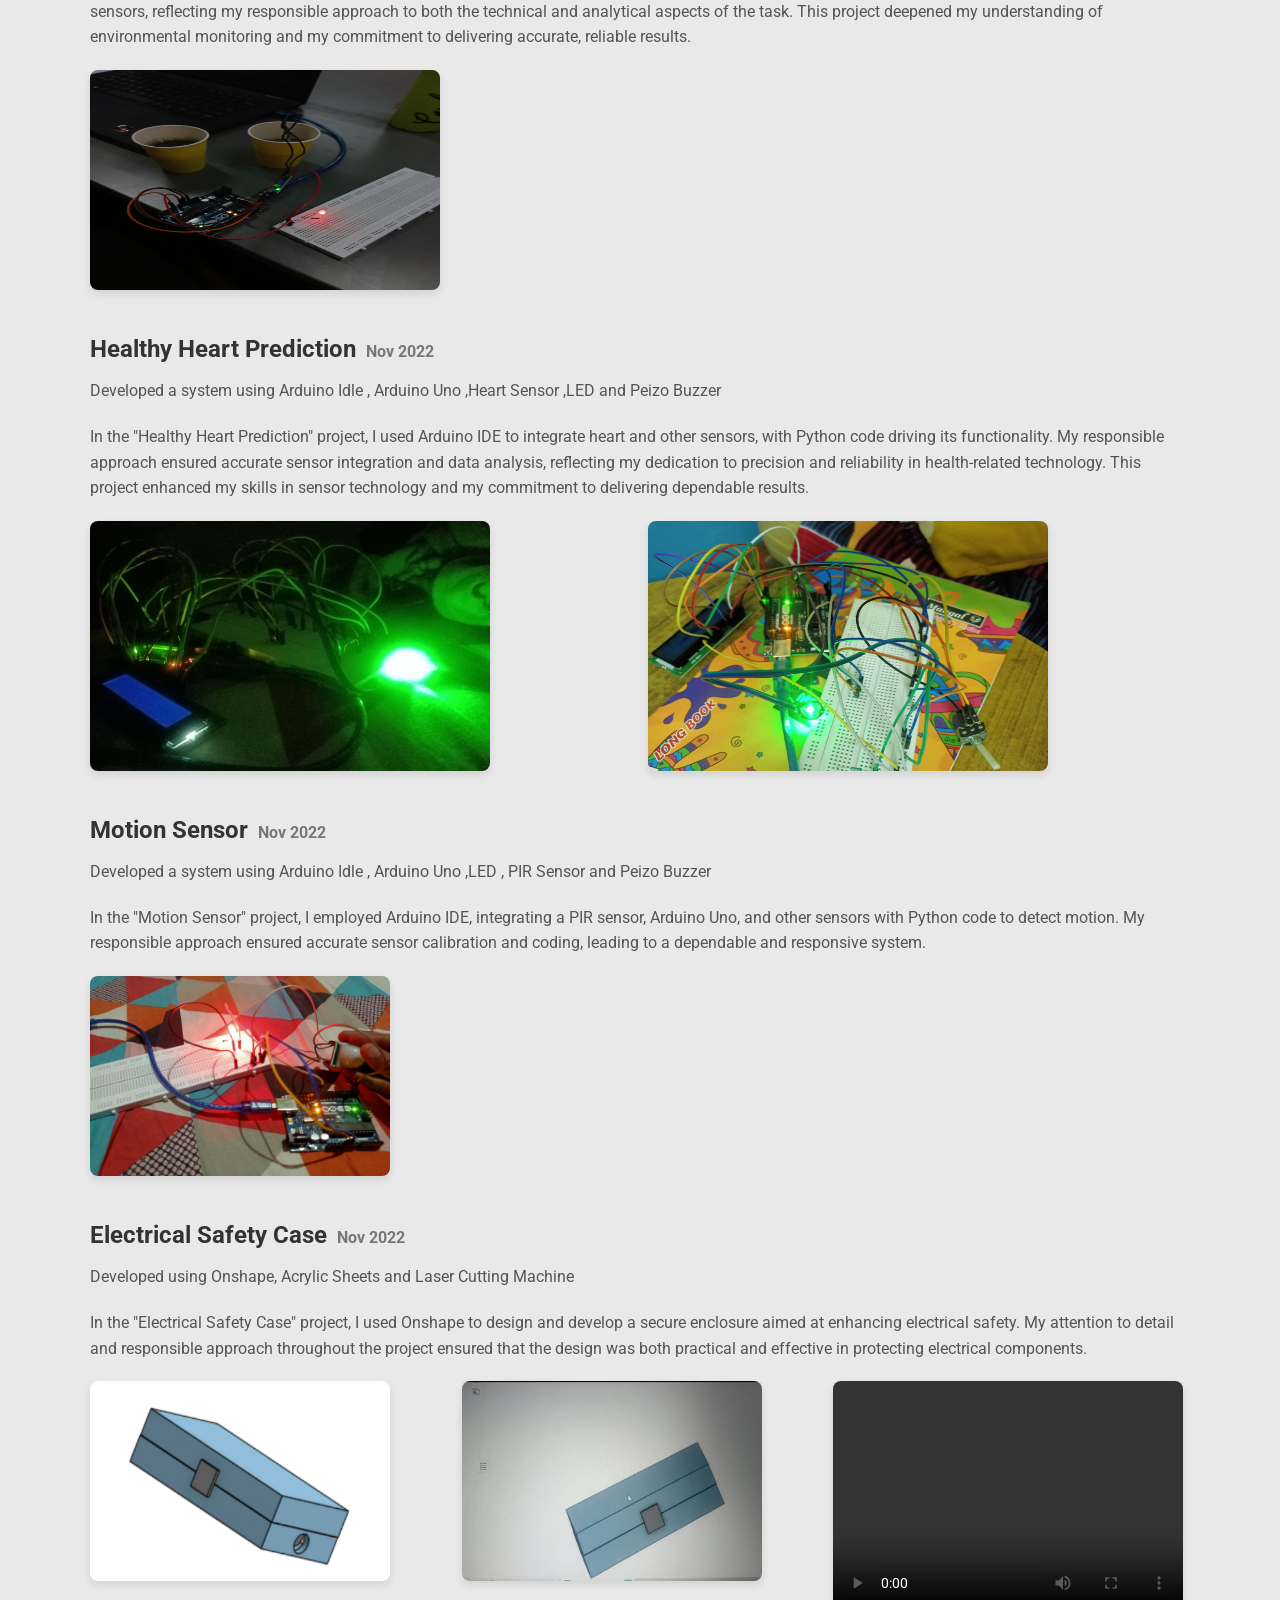
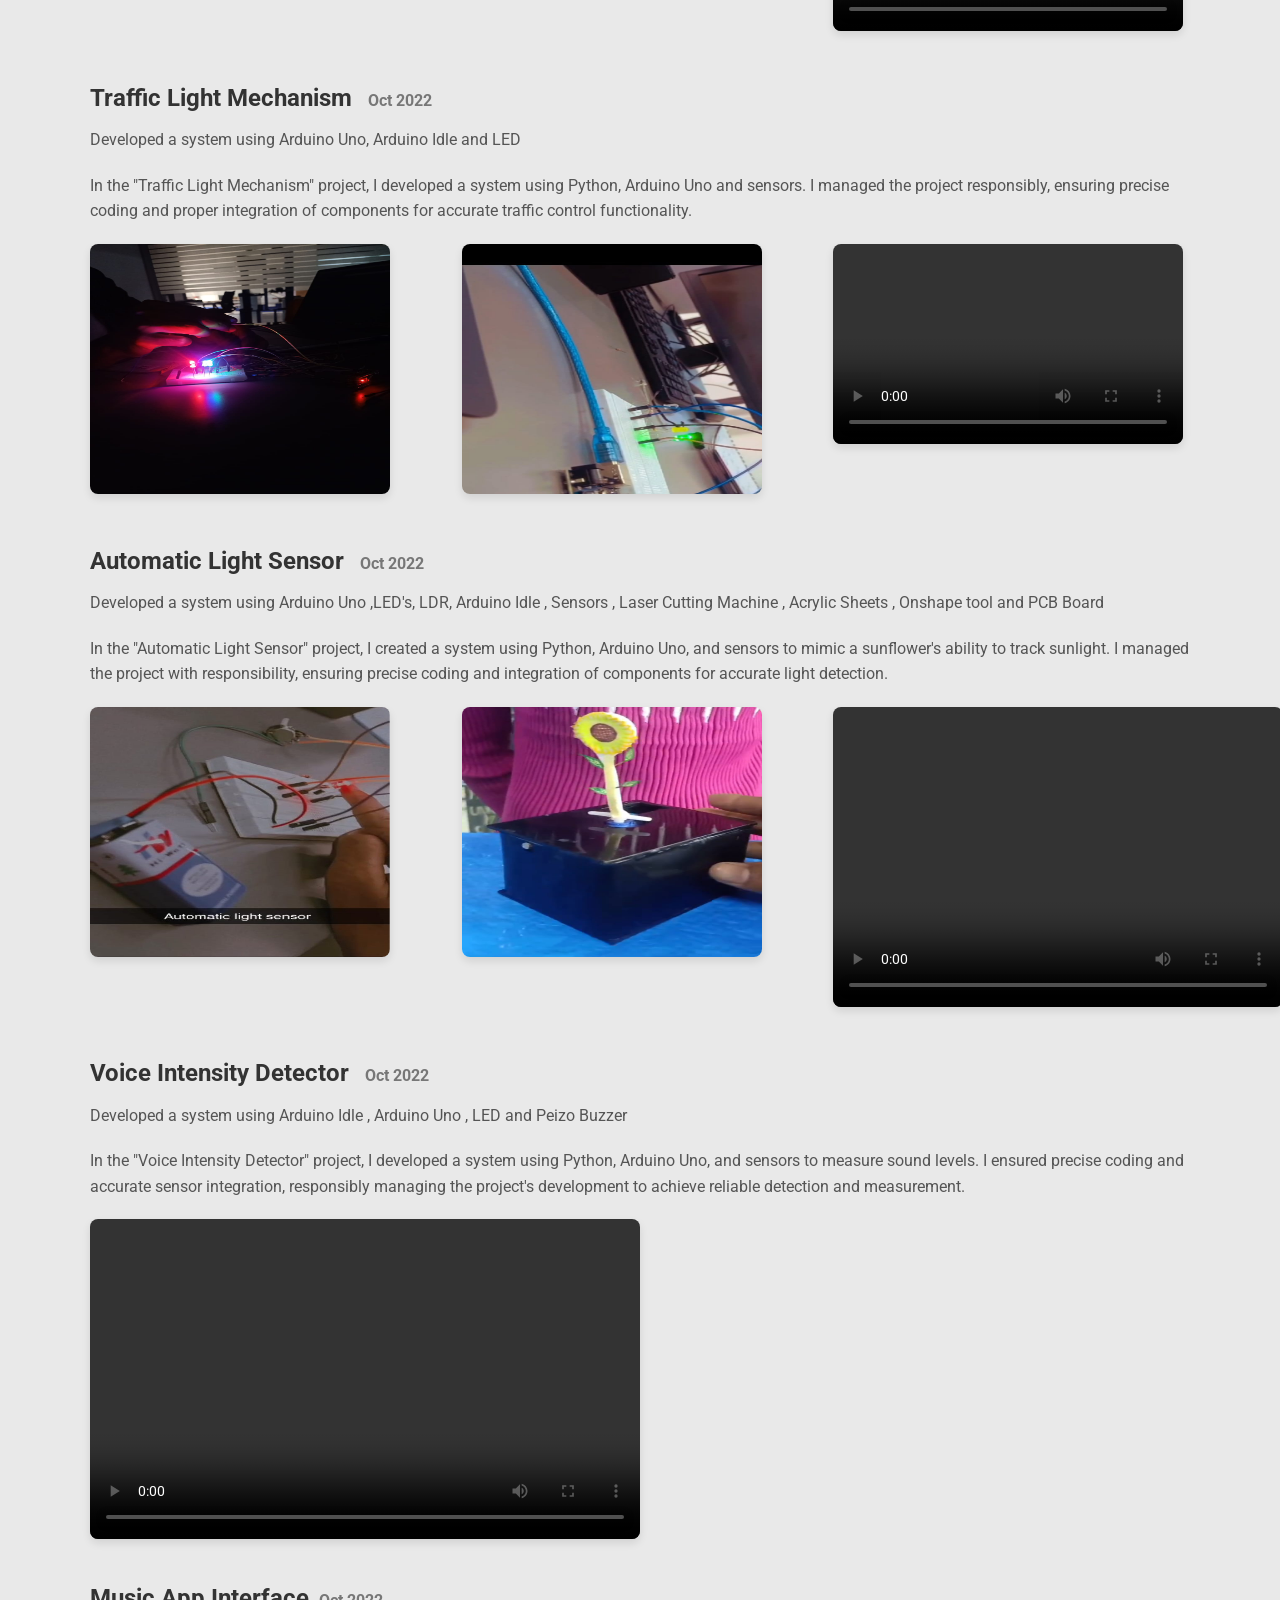
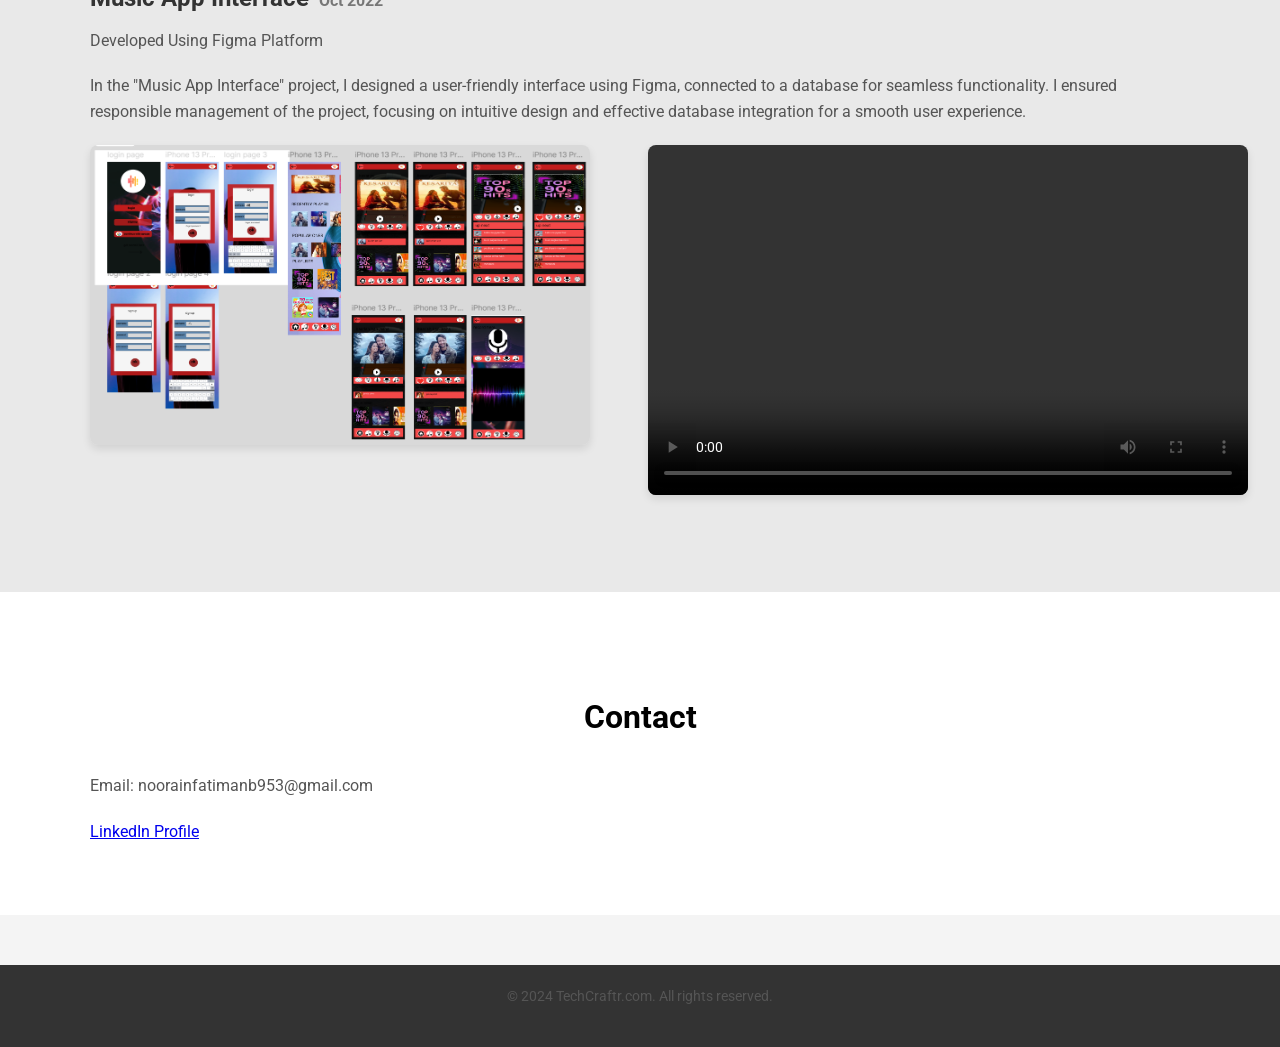
==== commit 295ddc2c: "Update index.html" ====
--- a/index.html
+++ b/index.html
@@ -220,7 +220,7 @@
                 <p>In my Huffman Coding project, I implemented an efficient data compression algorithm to optimize file sizes. I managed the project responsibly by ensuring accurate implementation and thorough testing, leading to a reliable and effective solution.</p>
                 <div class="project-images">
                     <div class="image-grid custom-img-size-14">
-                        <img src="C:/Users/noorain fatima n b/OneDrive/Pictures/Screenshots/Screenshot 2024-08-30 161118.png" alt="Huffman 1">
+                        <img src="images/hamming ss.png" alt="Huffman 1">
                     </div>
                 </div>
             </div>
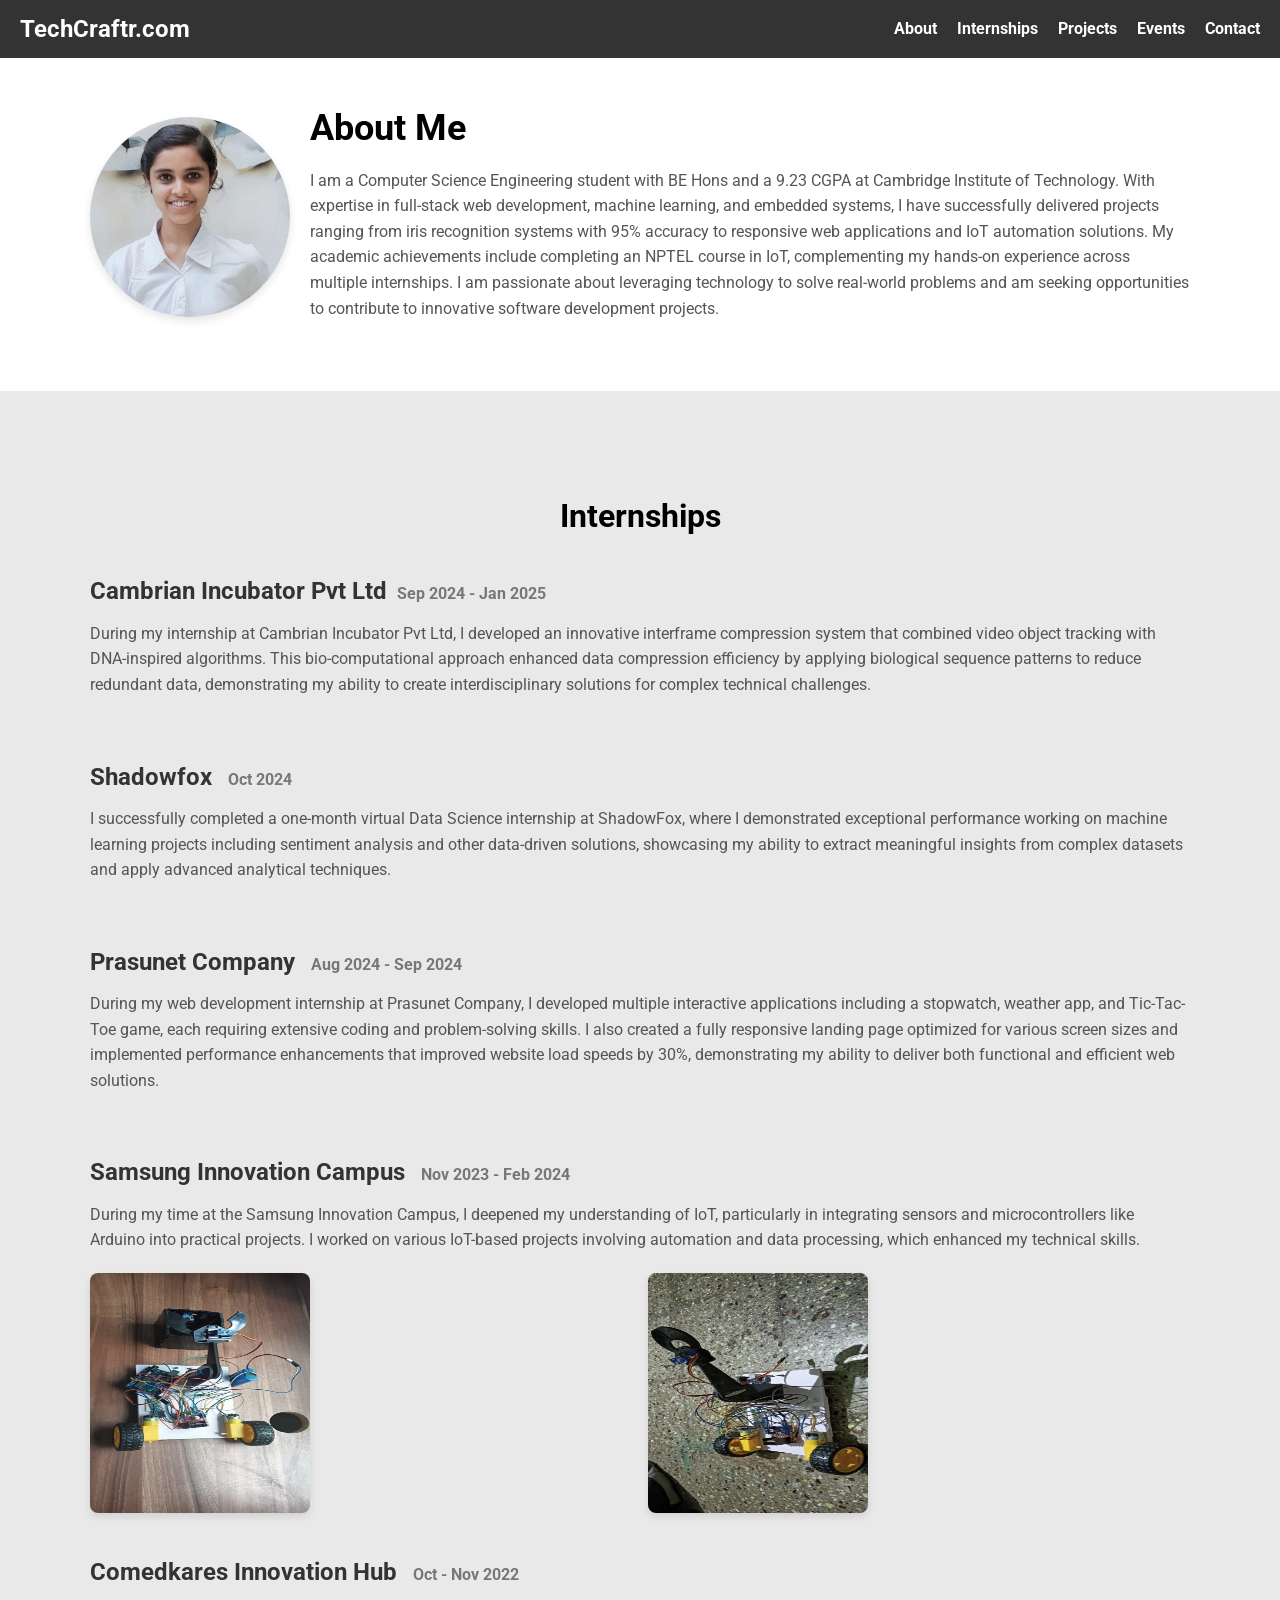
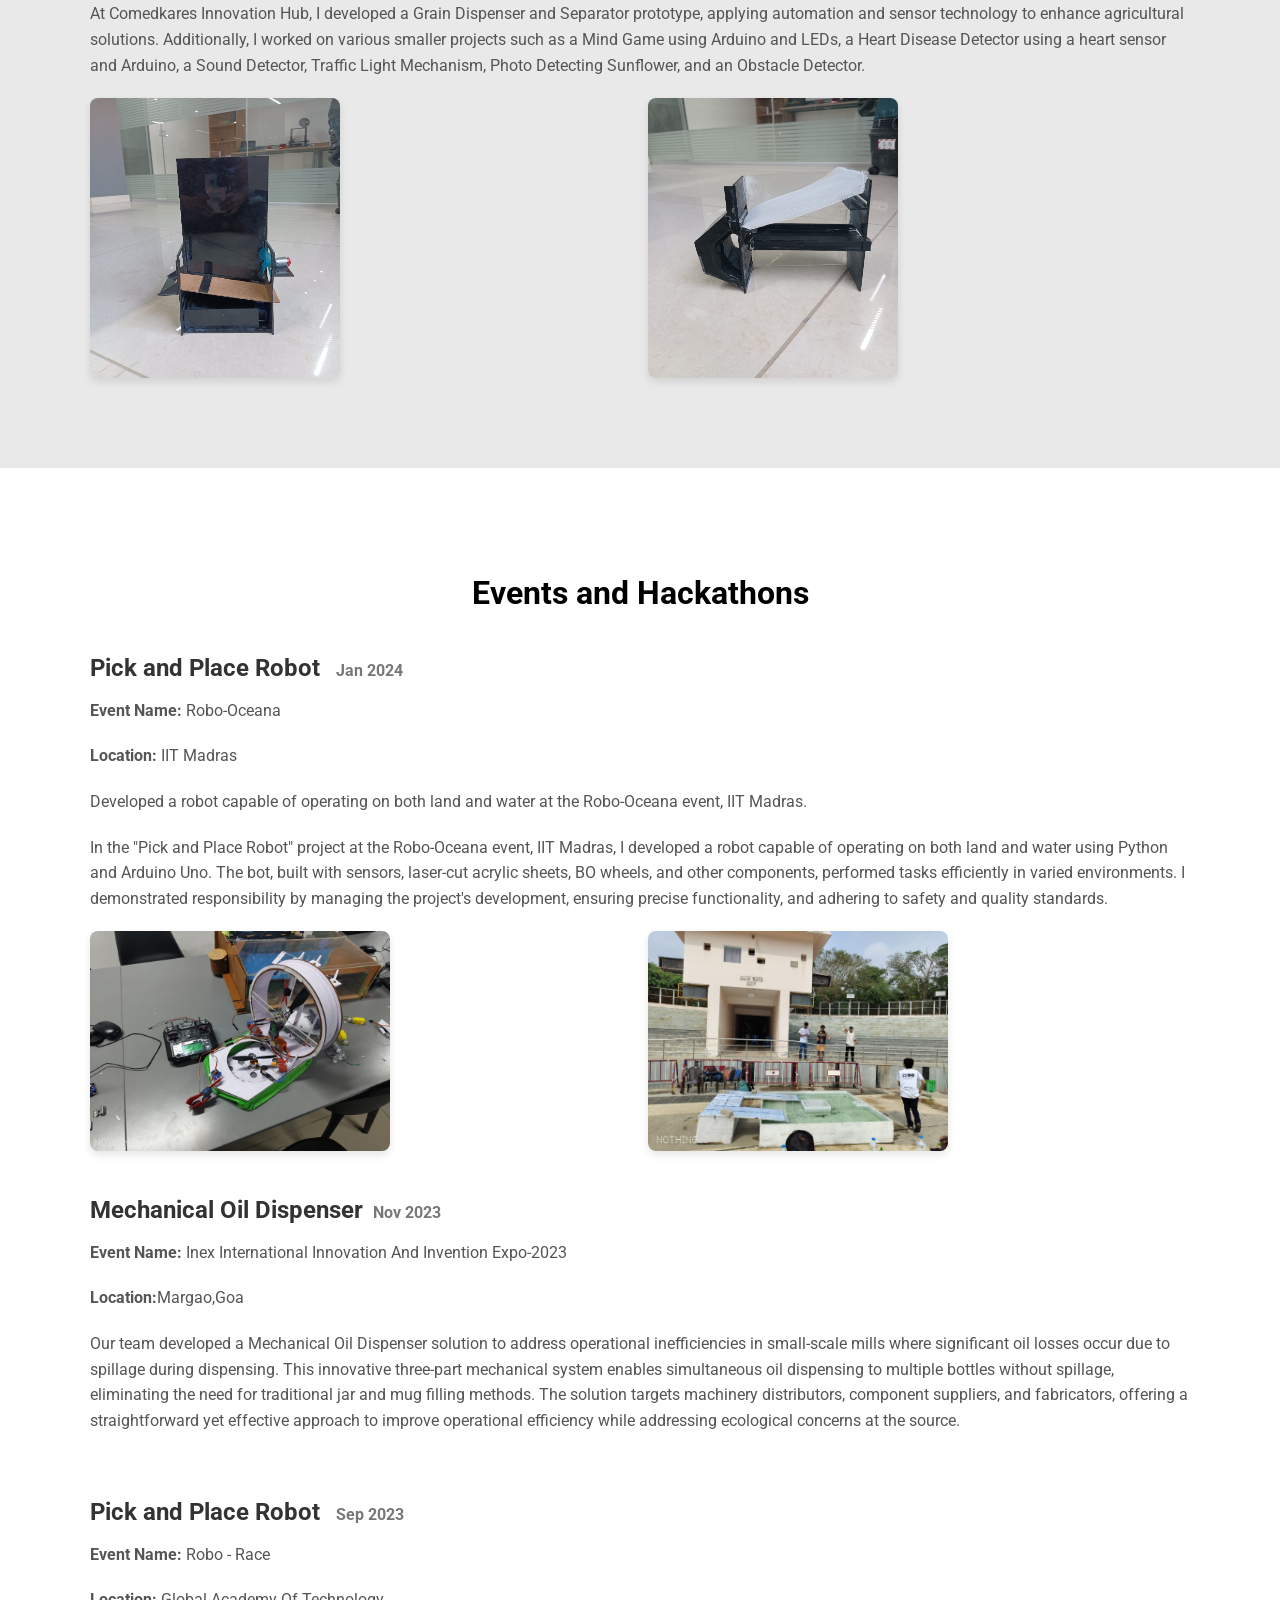
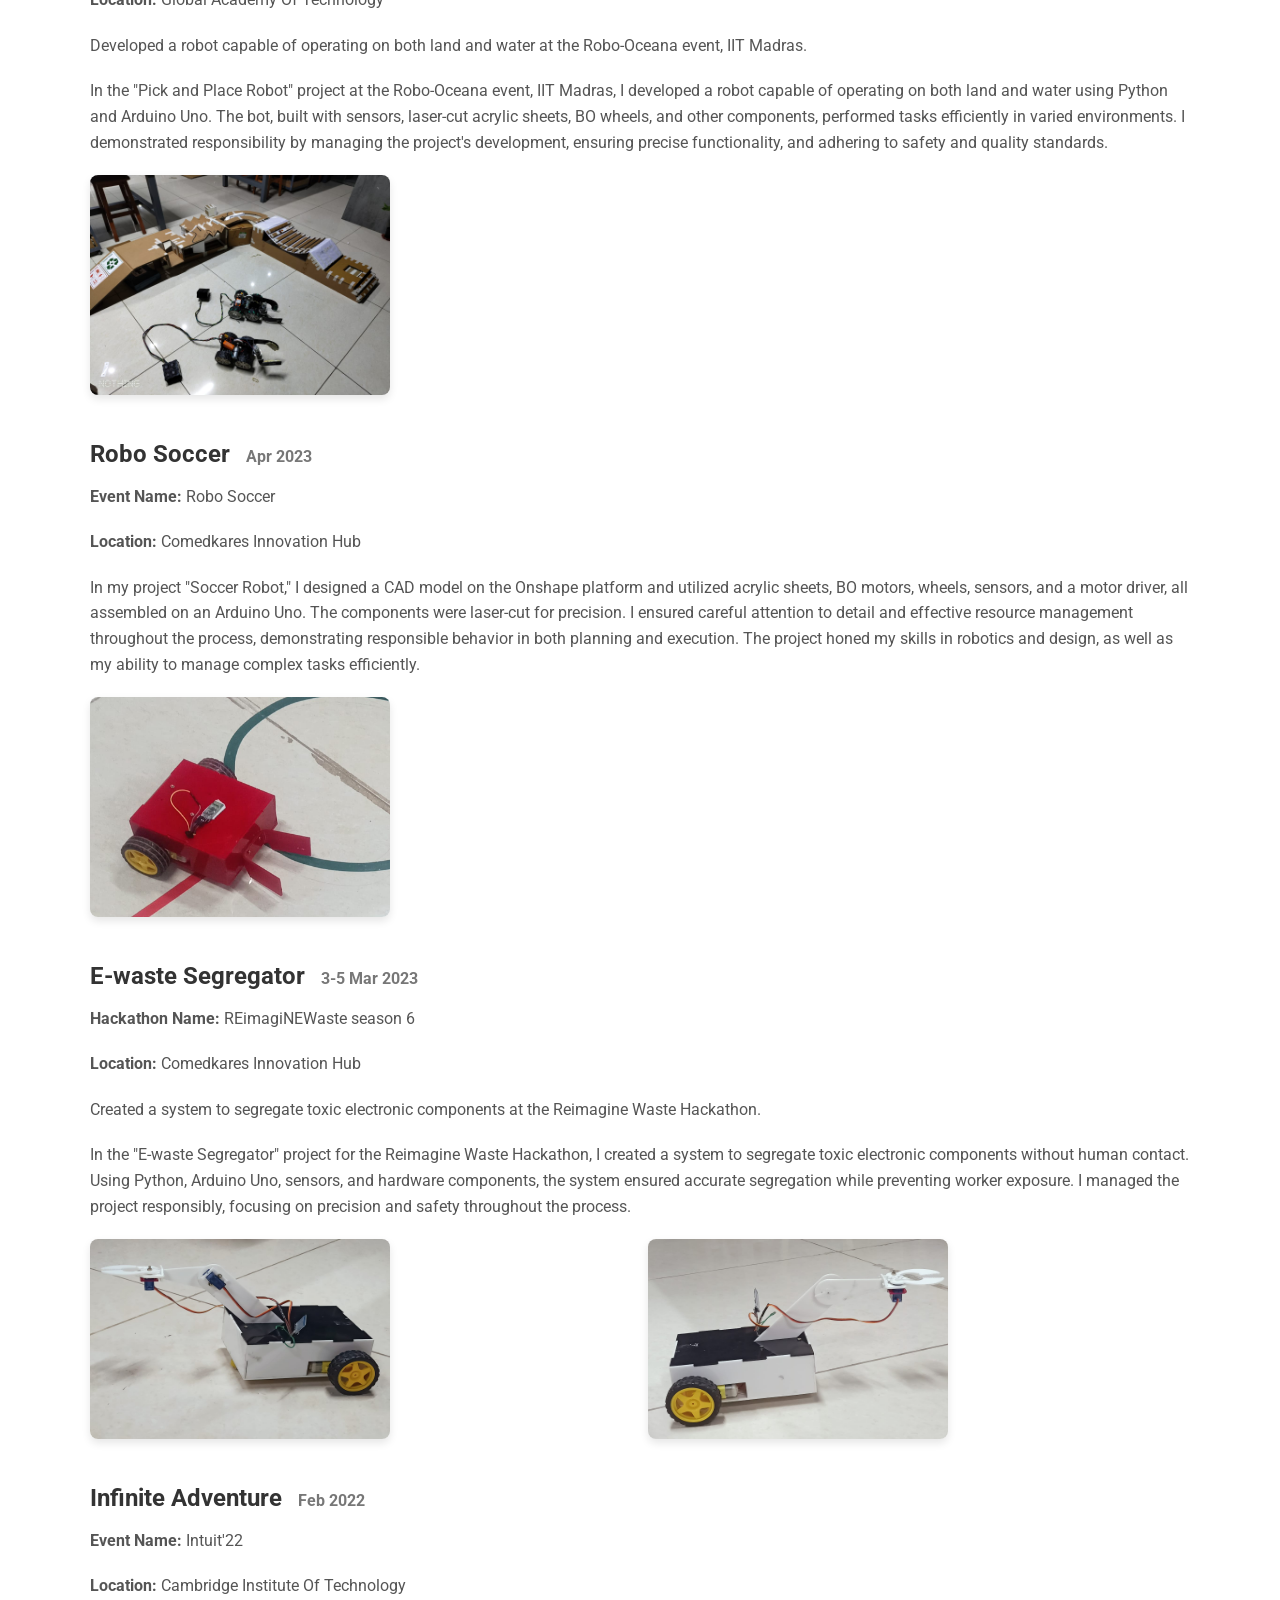
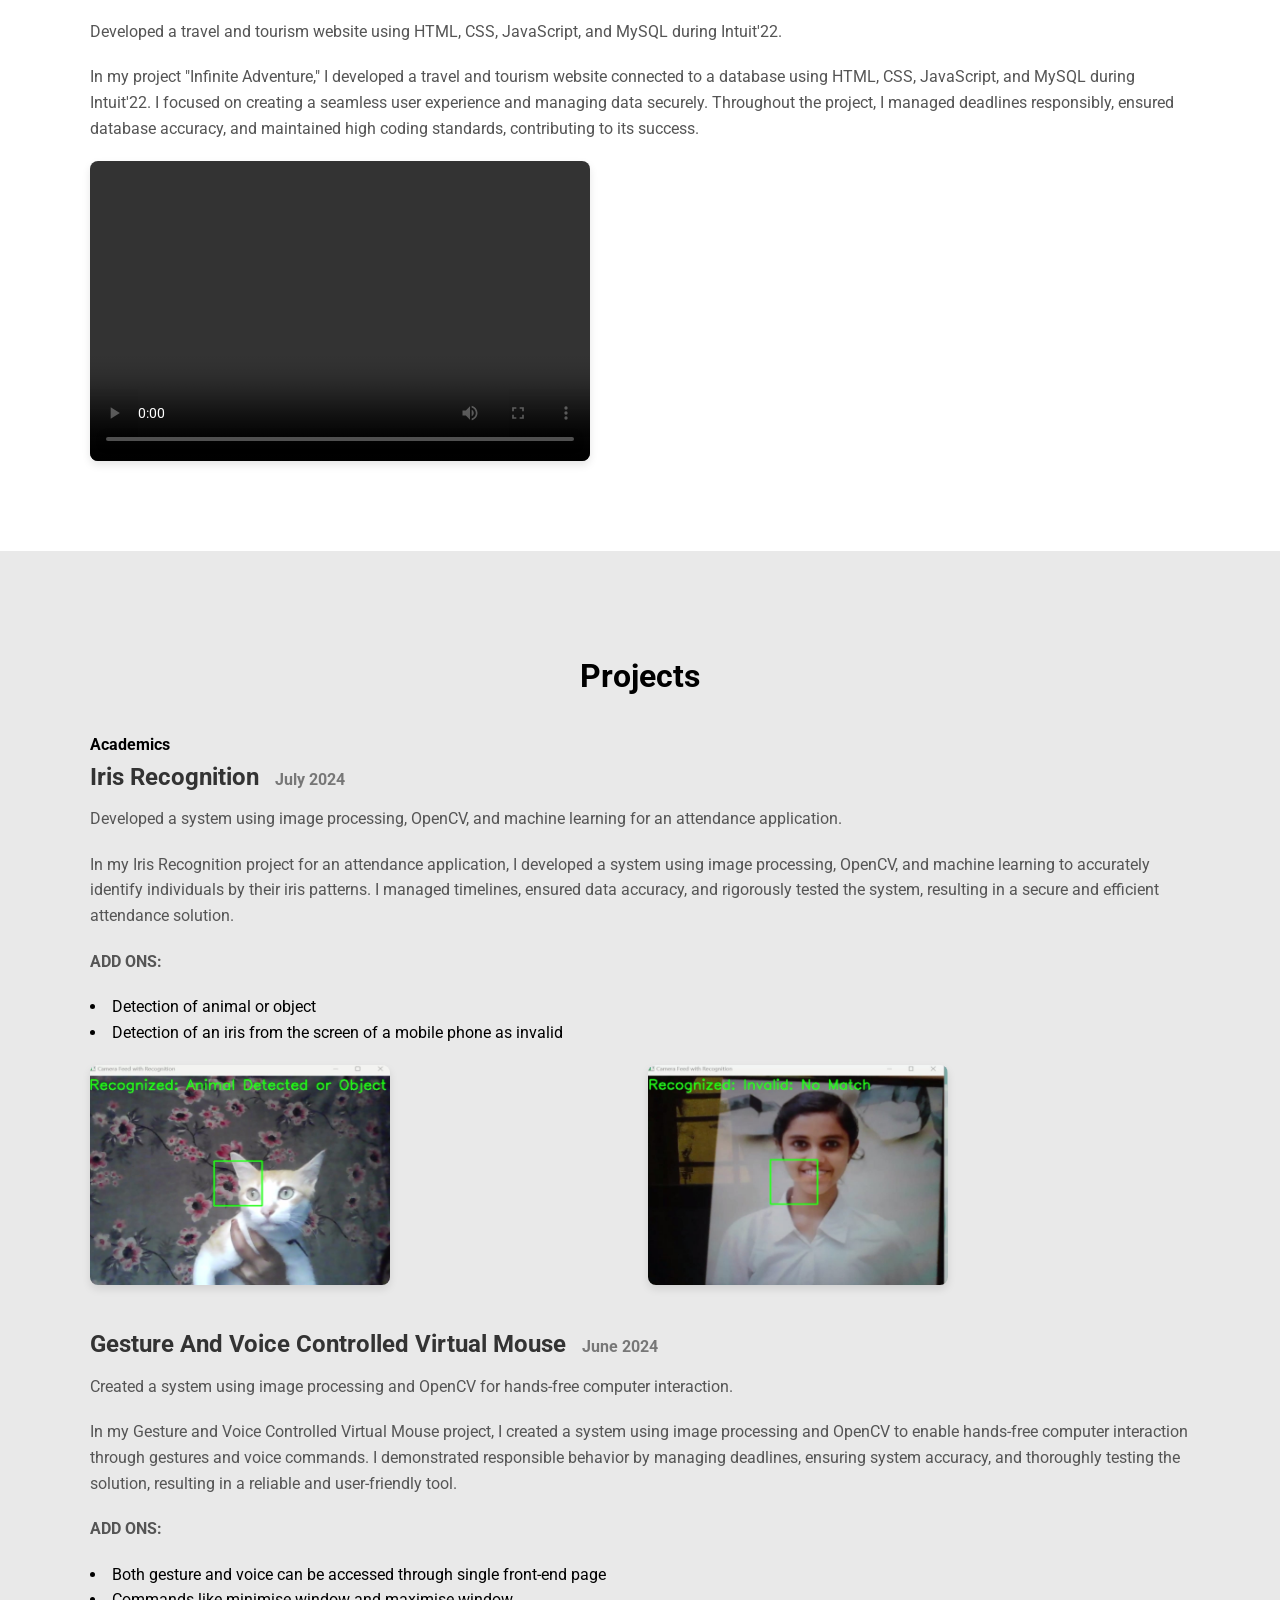
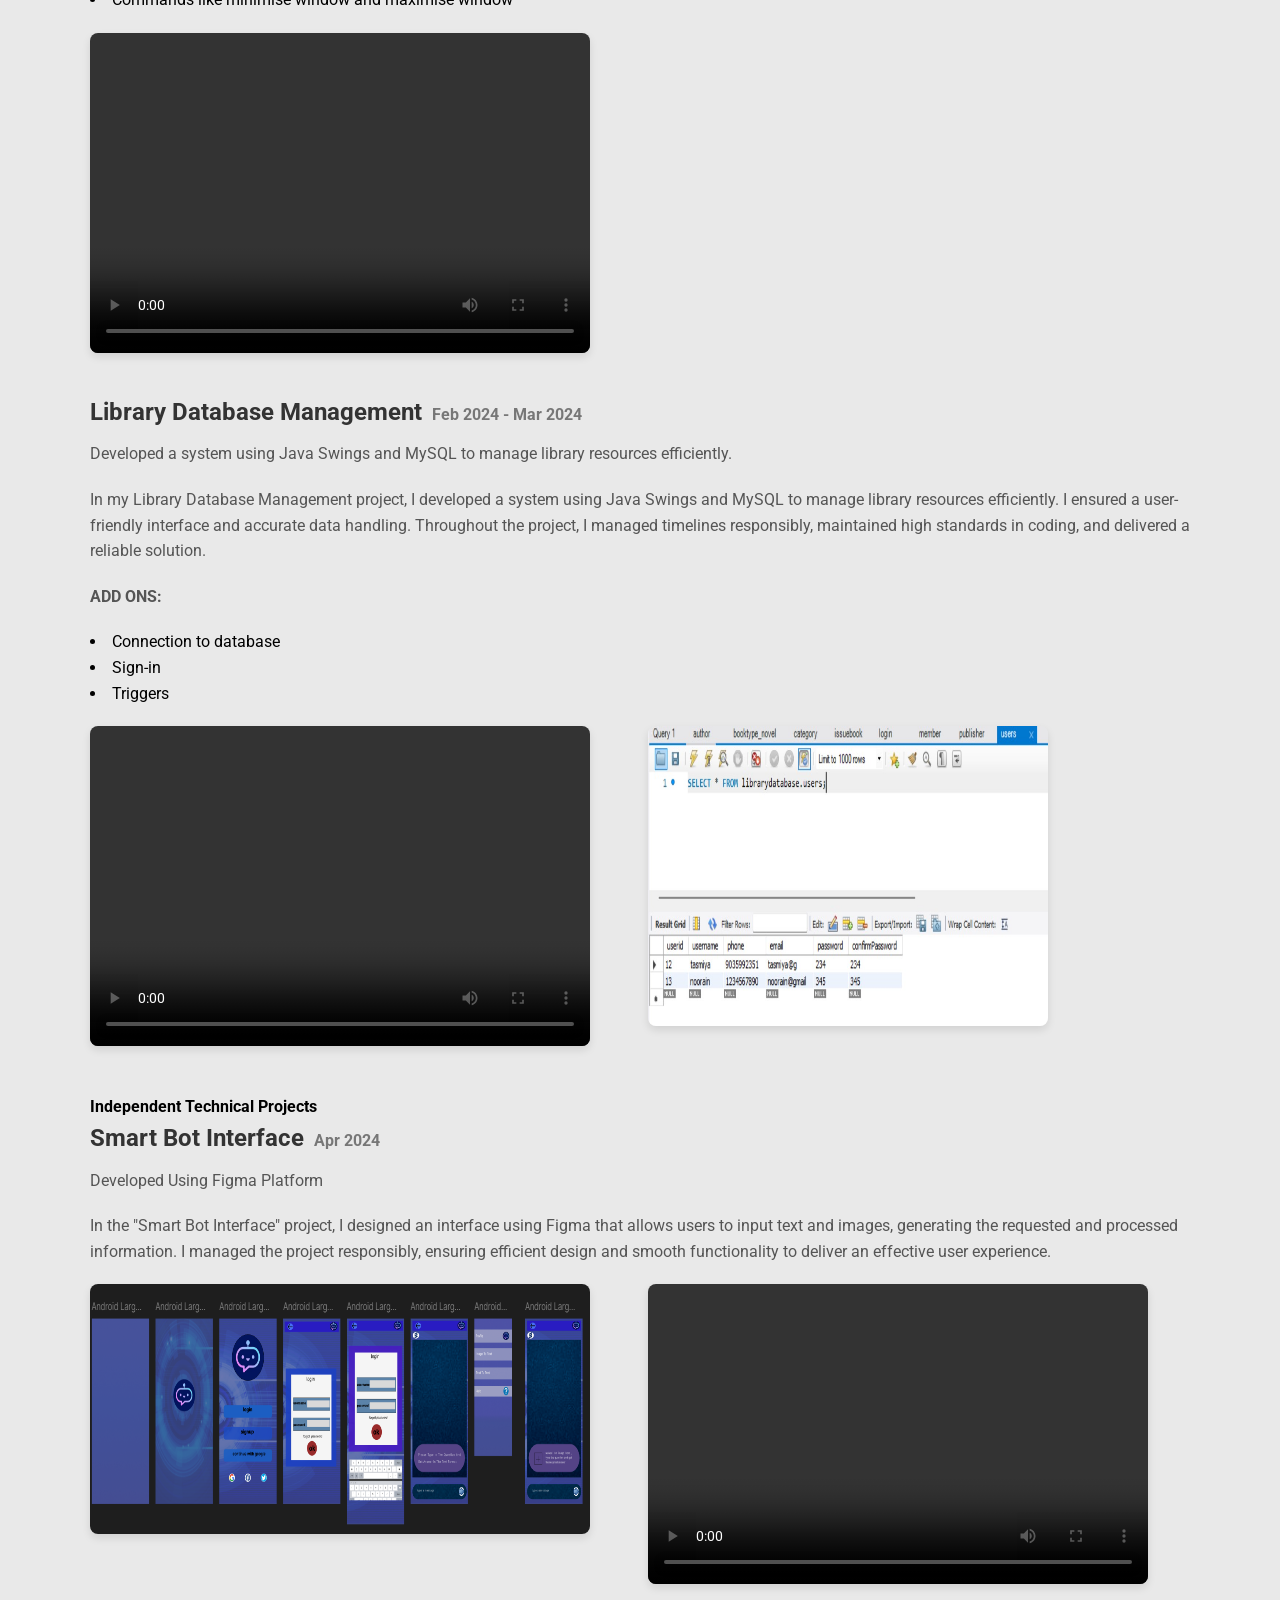
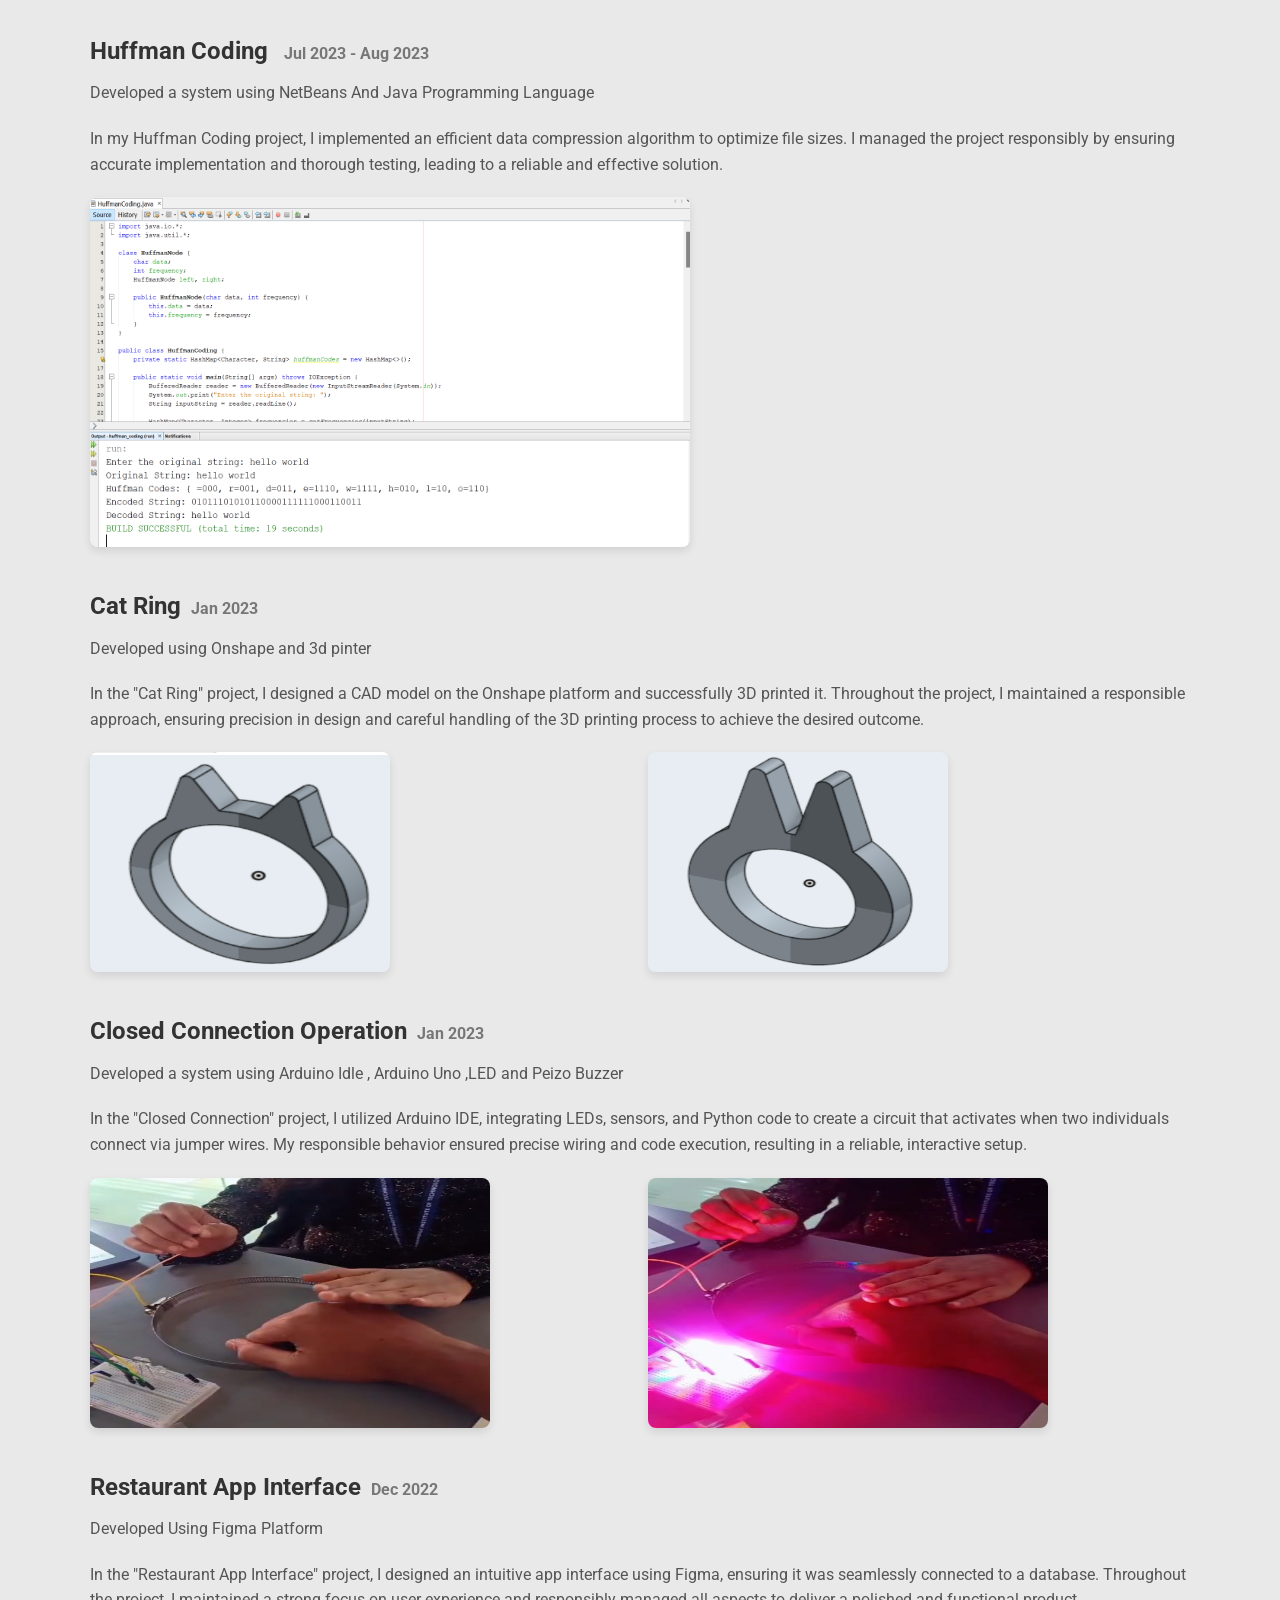
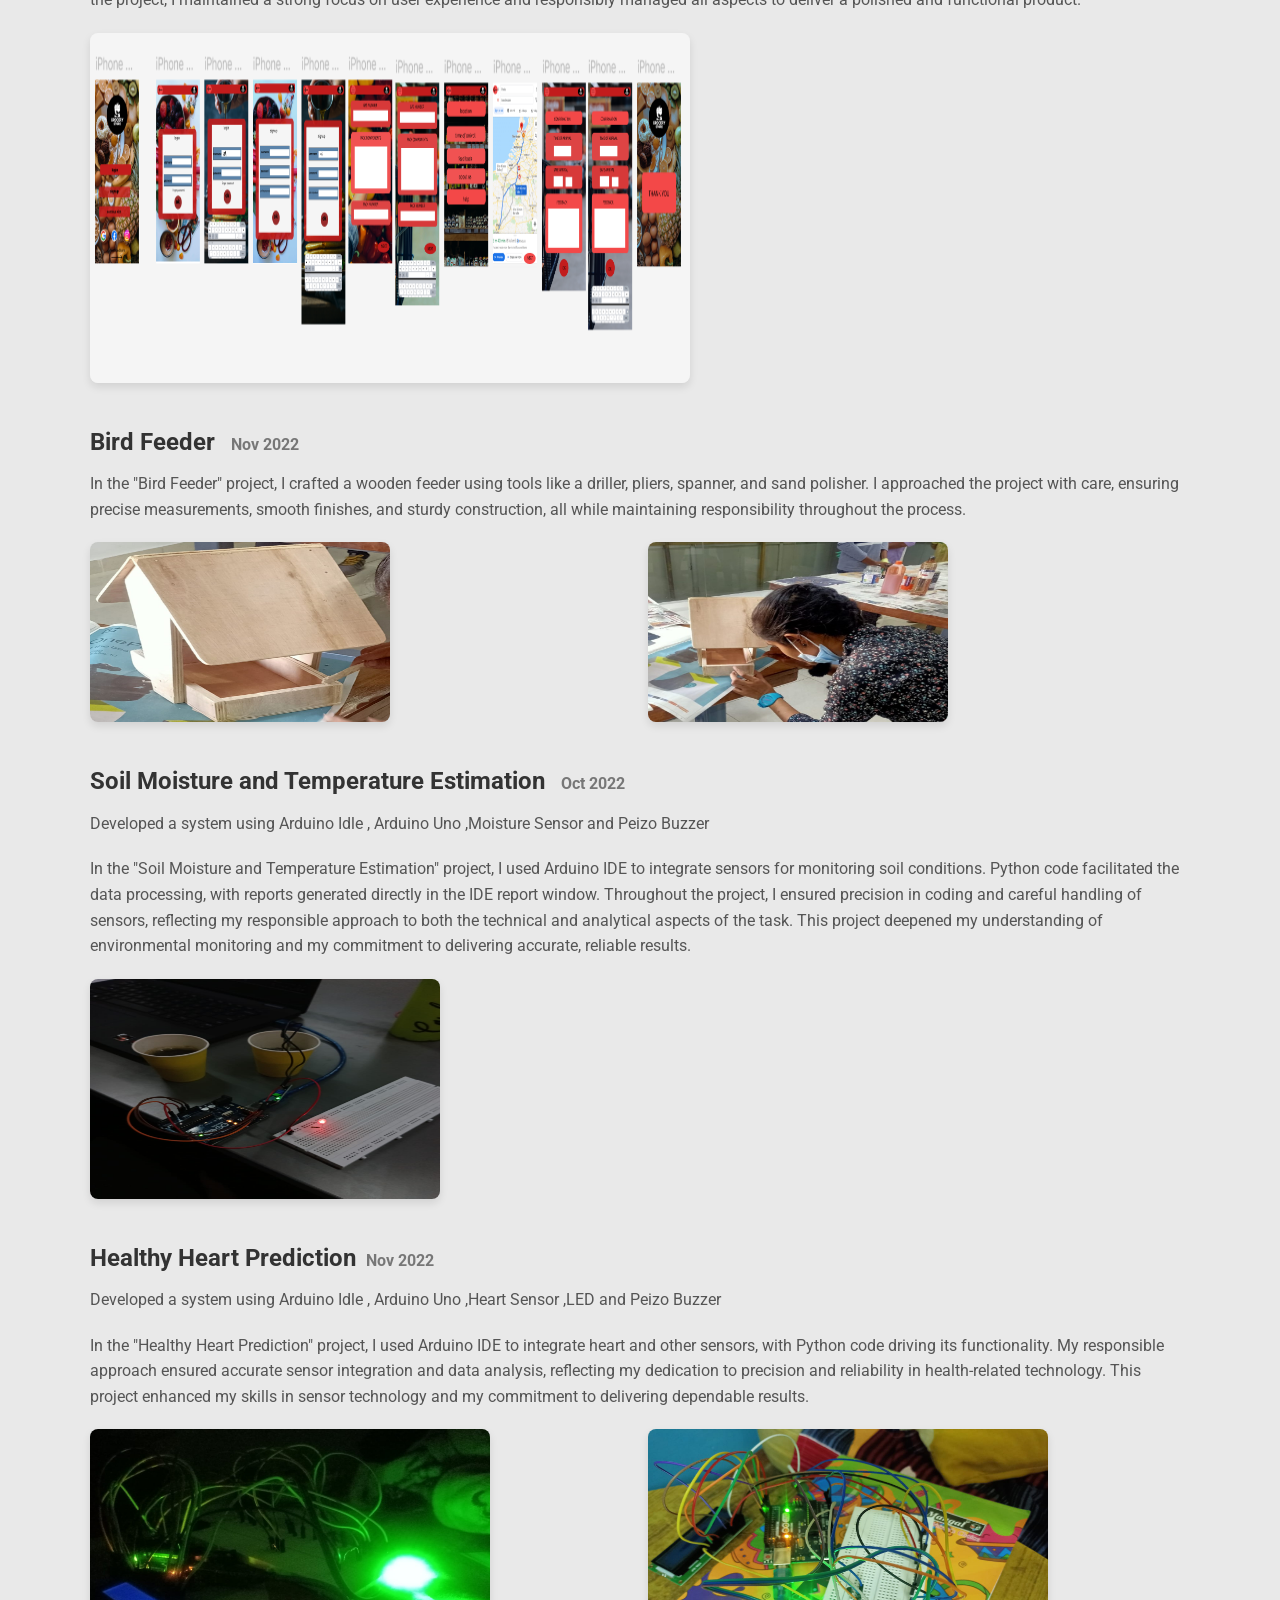
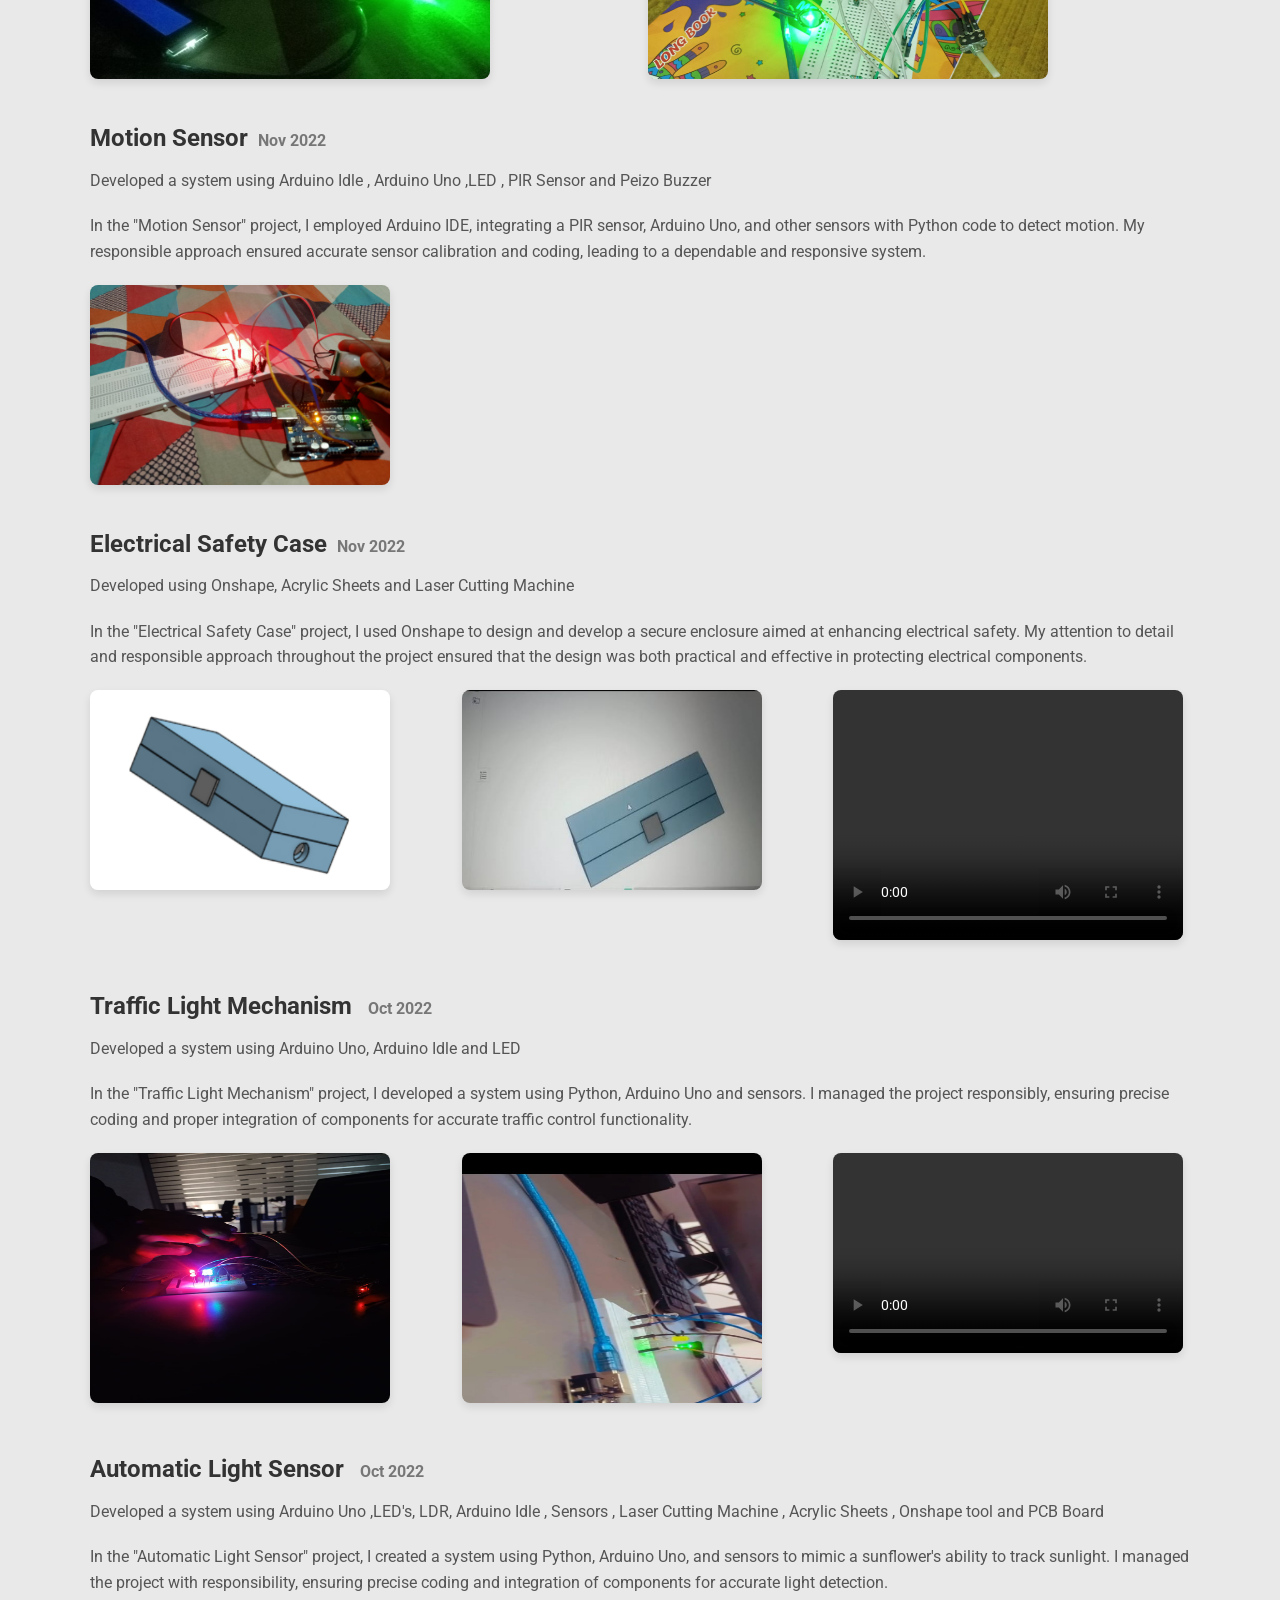
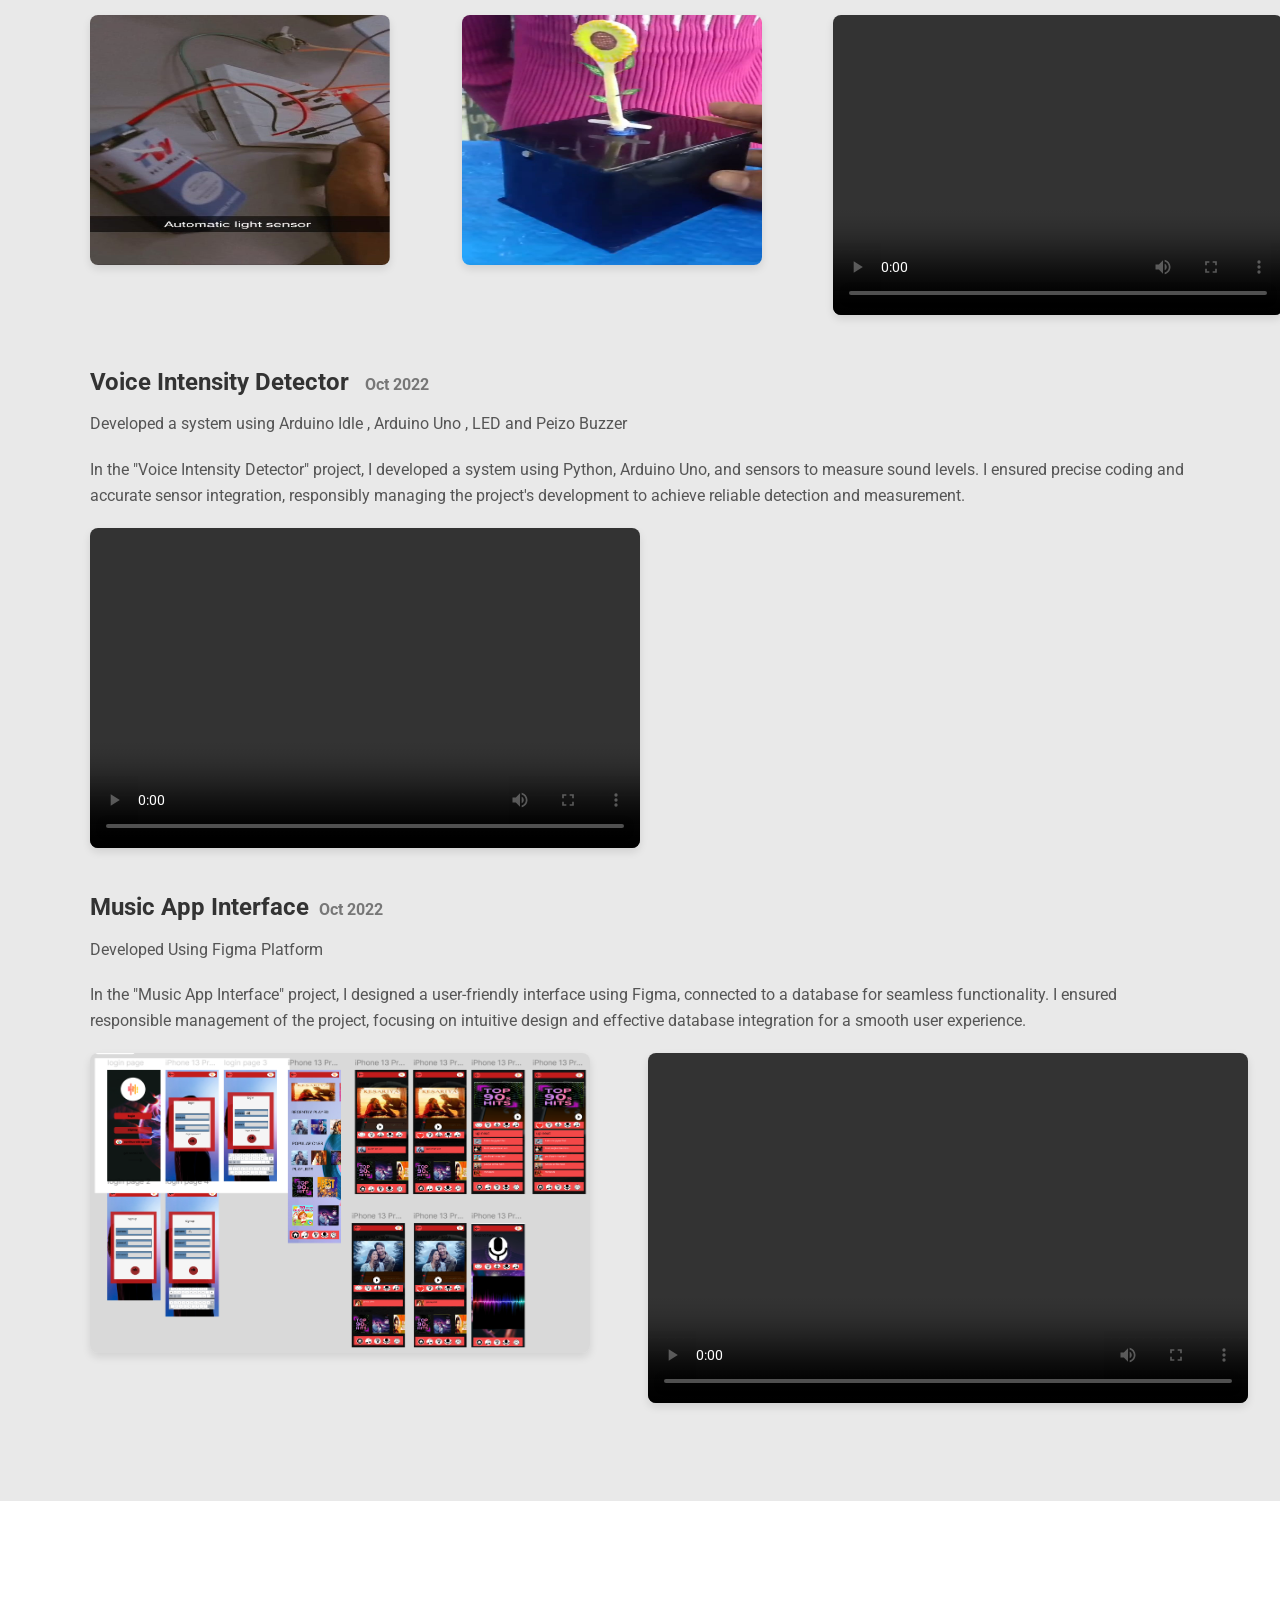
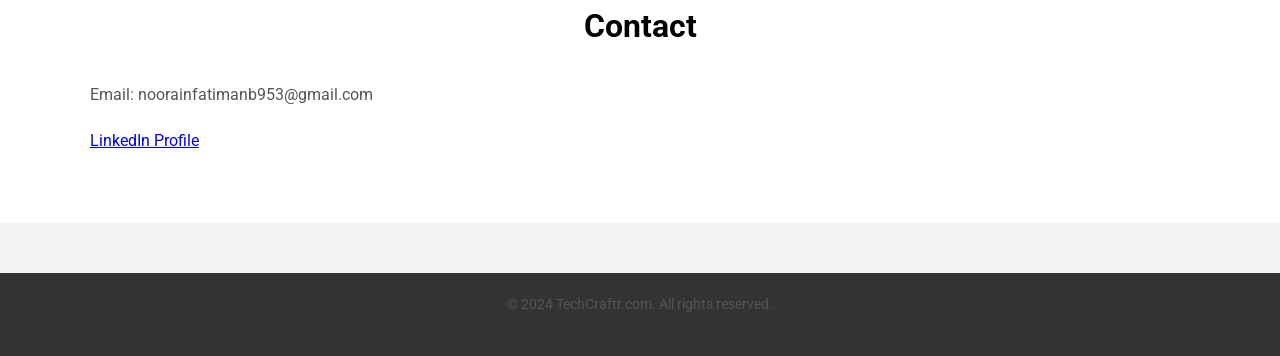
==== commit ef9bf722: "Update index.html" ====
--- a/index.html
+++ b/index.html
@@ -29,7 +29,7 @@
             </div>
             <div class="about-content">
                 <h1>About Me</h1>
-                <p>I am a passionate and versatile individual with a B.E. degree in Computer Science from Cambridge Institute of Technology, where I achieved a CGPA of 9.24. My expertise spans C, Python, HTML, CSS, SQL, and Java, complemented by hands-on experience with Arduino and sensors. Skilled in 3D designing and Figma prototyping, I thrive in problem-solving, teamwork, and proactive volunteering. My enthusiasm for continuous learning drives me to constantly develop new skills and stay at the forefront of technology. Beyond my professional pursuits, I enjoy dancing, pencil sketching, and portrait photography.</p>
+                <p>I am a Computer Science Engineering student with BE Hons and a 9.23 CGPA at Cambridge Institute of Technology. With expertise in full-stack web development, machine learning, and embedded systems, I have successfully delivered projects ranging from iris recognition systems with 95% accuracy to responsive web applications and IoT automation solutions. My academic achievements include completing an NPTEL course in IoT, complementing my hands-on experience across multiple internships. I am passionate about leveraging technology to solve real-world problems and am seeking opportunities to contribute to innovative software development projects.</p>
             </div>
         </div>
     </section>
@@ -37,6 +37,39 @@
     <section id="internships" class="section">
         <div class="container">
             <h2>Internships</h2>
+            <div class="internship">
+                <h3>Cambrian Incubator Pvt Ltd<span>Sep 2024 - Jan 2025 </span></h3>
+                <p>During my internship at Cambrian Incubator Pvt Ltd, I developed an innovative interframe compression system that combined video object tracking with DNA-inspired algorithms. This bio-computational approach enhanced data compression efficiency by applying biological sequence patterns to reduce redundant data, demonstrating my ability to create interdisciplinary solutions for complex technical challenges.</p>
+                <!-- Stylish Image Grid -->
+                <div class="project-images">
+                    <div class="image-grid custom-img-size-1">
+<!--                         <img src="images/sic bot (1).jpeg" alt="IoT Project 1"> -->
+                        <!--<img src="images/sic bot (4).jpeg" alt="IoT Project 2">-->
+                    </div>
+                </div>
+            </div>
+            <div class="internship">
+                <h3>Shadowfox <span>Oct 2024 </span></h3>
+                <p>I successfully completed a one-month virtual Data Science internship at ShadowFox, where I demonstrated exceptional performance working on machine learning projects including sentiment analysis and other data-driven solutions, showcasing my ability to extract meaningful insights from complex datasets and apply advanced analytical techniques.</p>
+                <!-- Stylish Image Grid -->
+                <div class="project-images">
+                    <div class="image-grid custom-img-size-1">
+<!--                         <img src="images/sic bot (1).jpeg" alt="IoT Project 1"> -->
+                        <!--<img src="images/sic bot (4).jpeg" alt="IoT Project 2">-->
+                    </div>
+                </div>
+            </div>
+            <div class="internship">
+                <h3>Prasunet Company <span>Aug 2024 - Sep 2024</span></h3>
+                <p>During my web development internship at Prasunet Company, I developed multiple interactive applications including a stopwatch, weather app, and Tic-Tac-Toe game, each requiring extensive coding and problem-solving skills. I also created a fully responsive landing page optimized for various screen sizes and implemented performance enhancements that improved website load speeds by 30%, demonstrating my ability to deliver both functional and efficient web solutions.</p>
+                <!-- Stylish Image Grid -->
+                <div class="project-images">
+                    <div class="image-grid custom-img-size-1">
+<!--                         <img src="images/sic bot (1).jpeg" alt="IoT Project 1"> -->
+                        <!--<img src="images/sic bot (4).jpeg" alt="IoT Project 2">-->
+                    </div>
+                </div>
+            </div>
             <div class="internship">
                 <h3>Samsung Innovation Campus <span>Nov 2023 - Feb 2024</span></h3>
                 <p>During my time at the Samsung Innovation Campus, I deepened my understanding of IoT, particularly in integrating sensors and microcontrollers like Arduino into practical projects. I worked on various IoT-based projects involving automation and data processing, which enhanced my technical skills.</p>
@@ -79,6 +112,18 @@
                 </div>
                </div>
                <div class="event">
+                   <div class="event">
+                   <h3>Mechanical Oil Dispenser<span>Nov 2023</span></h3>
+                   <p><b>Event Name:</b> Inex International Innovation And Invention Expo-2023</p>
+                   <p><b>Location:</b>Margao,Goa</p>
+                   <p>Our team developed a Mechanical Oil Dispenser solution to address operational inefficiencies in small-scale mills where significant oil losses occur due to spillage during dispensing. This innovative three-part mechanical system enables simultaneous oil dispensing to multiple bottles without spillage, eliminating the need for traditional jar and mug filling methods. The solution targets machinery distributors, component suppliers, and fabricators, offering a straightforward yet effective approach to improve operational efficiency while addressing ecological concerns at the source.</p>
+                   <div class="project-images">
+                    <div class="image-grid custom-img-size-3">
+                       <!-- <img src="images/iit madras bot.jpeg" alt="Robot Project 1">
+                        <img src="images/iit madras event scenario.jpeg" alt="Robot Project 2">-->
+                    </div>
+                </div>
+               </div>
                 <h3>Pick and Place Robot <span>Sep 2023</span></h3>
                 <p><b>Event Name:</b> Robo - Race</p>
                 <p><b>Location:</b> Global Academy Of Technology </p>
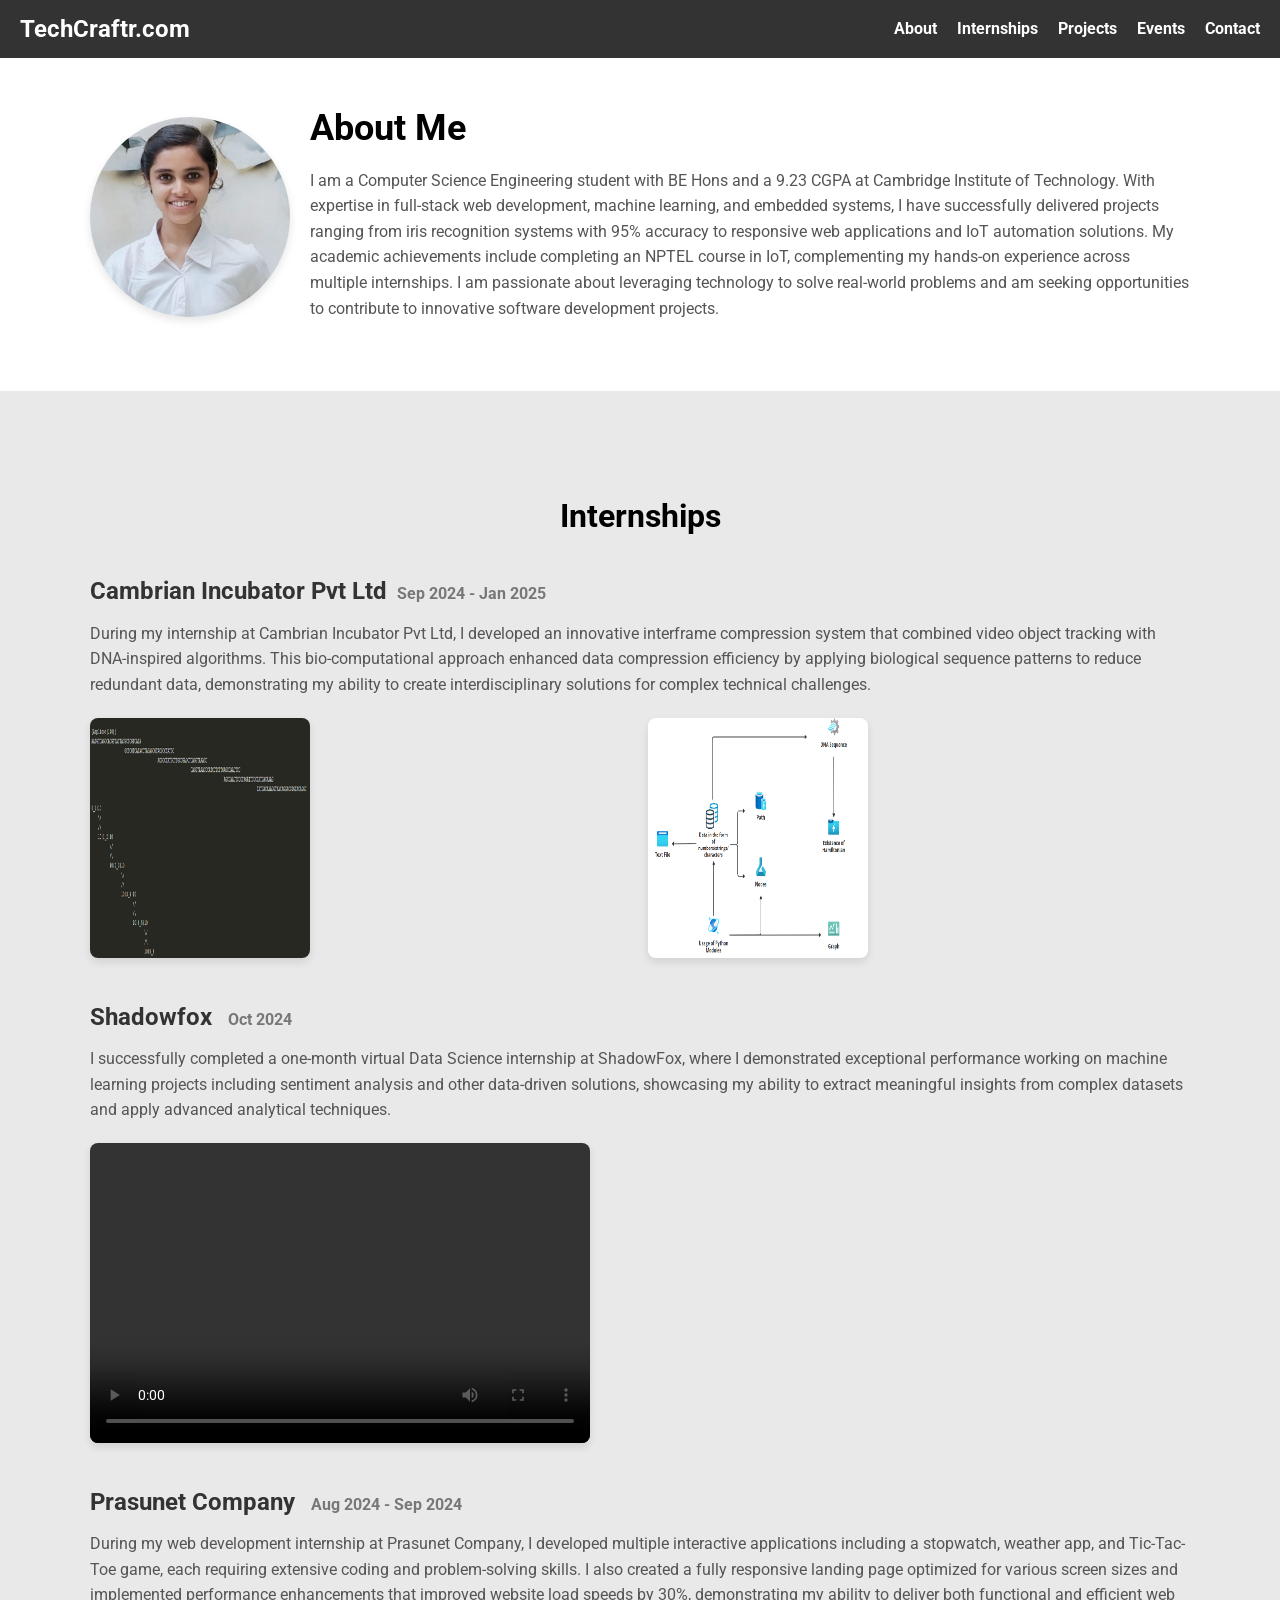
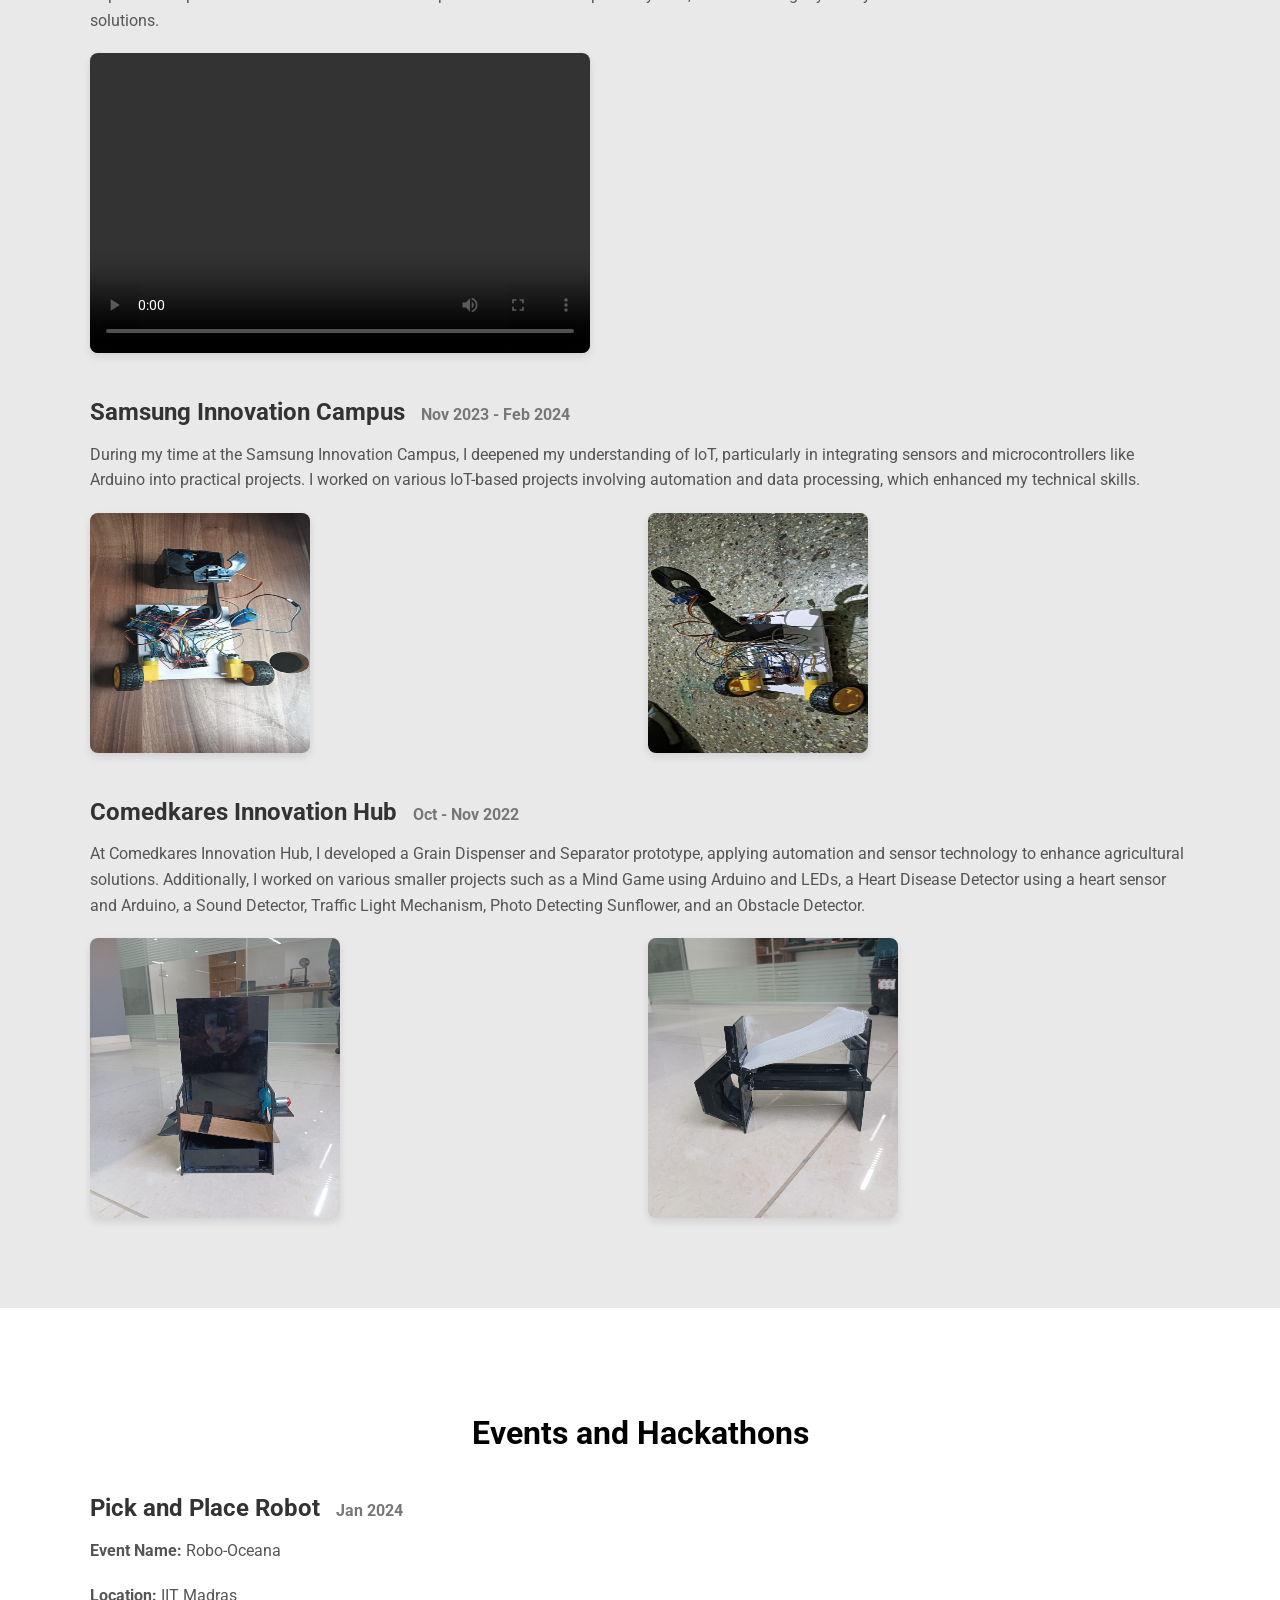
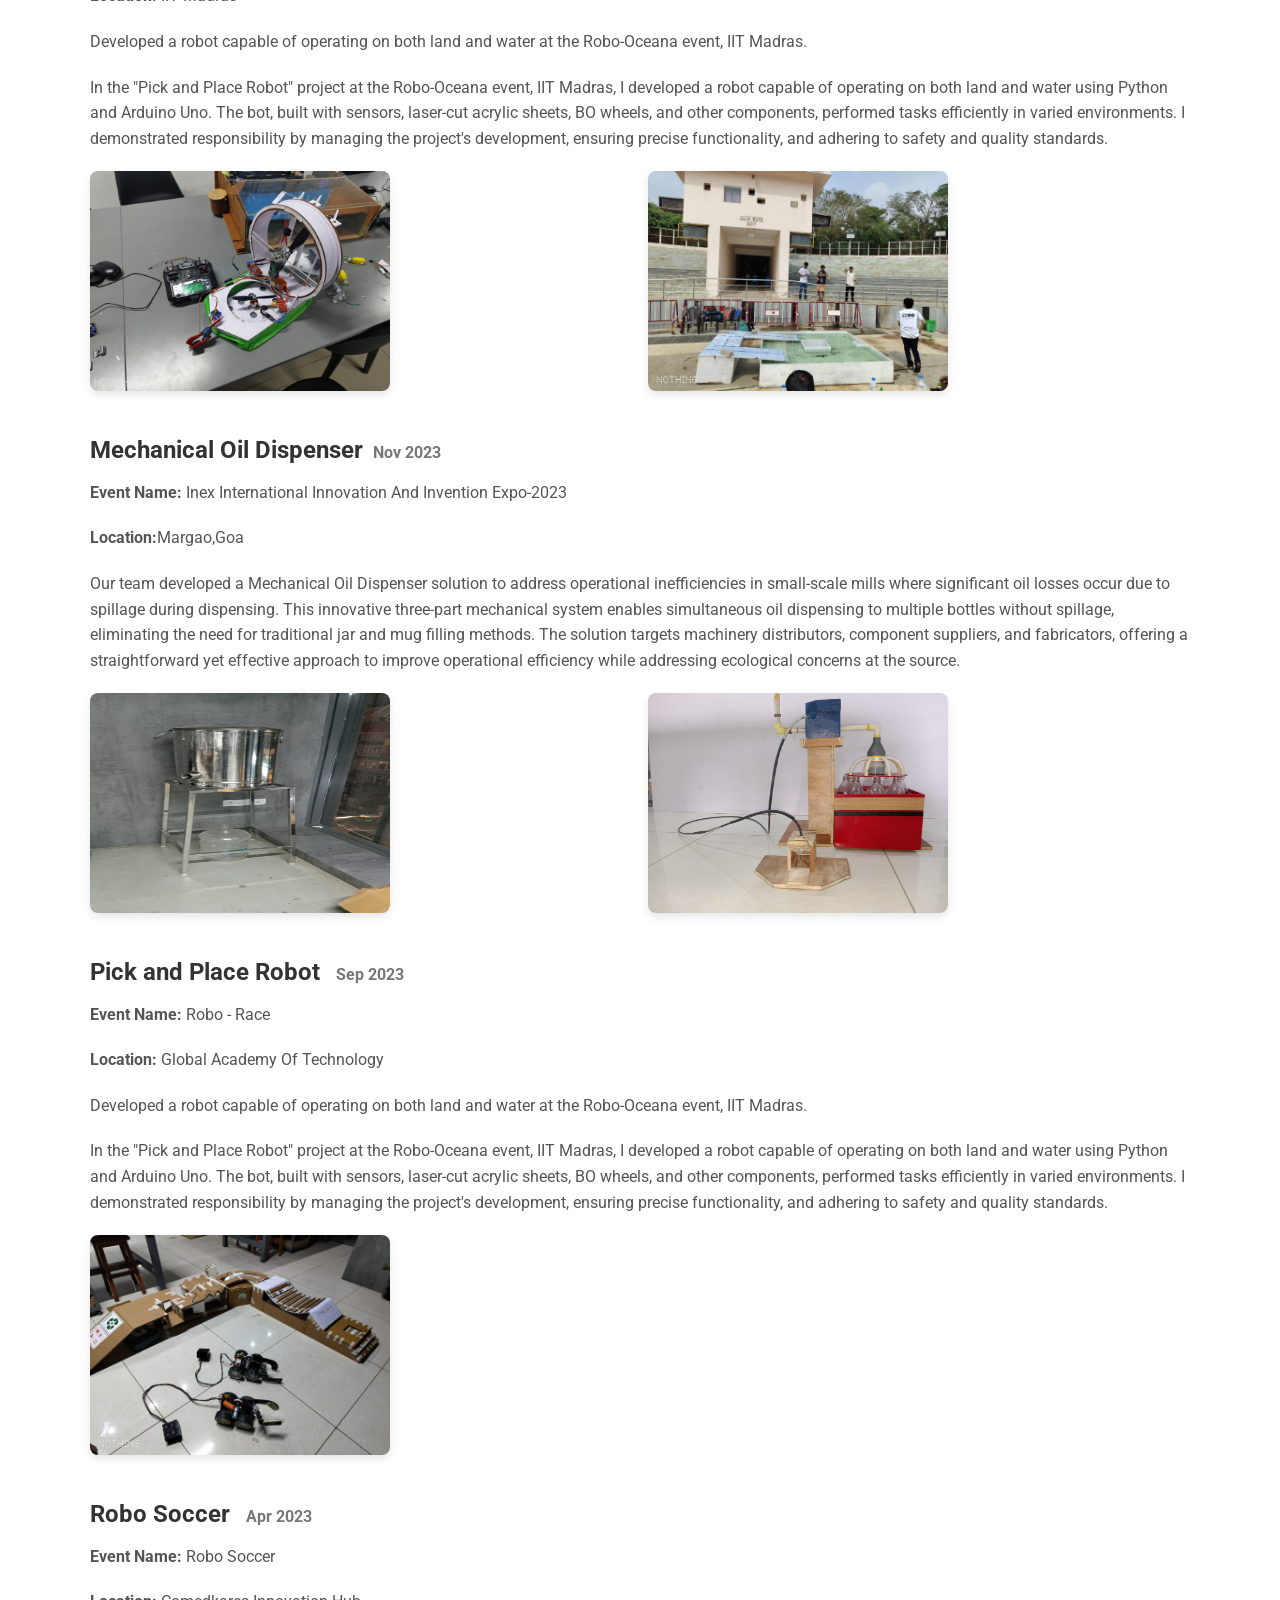
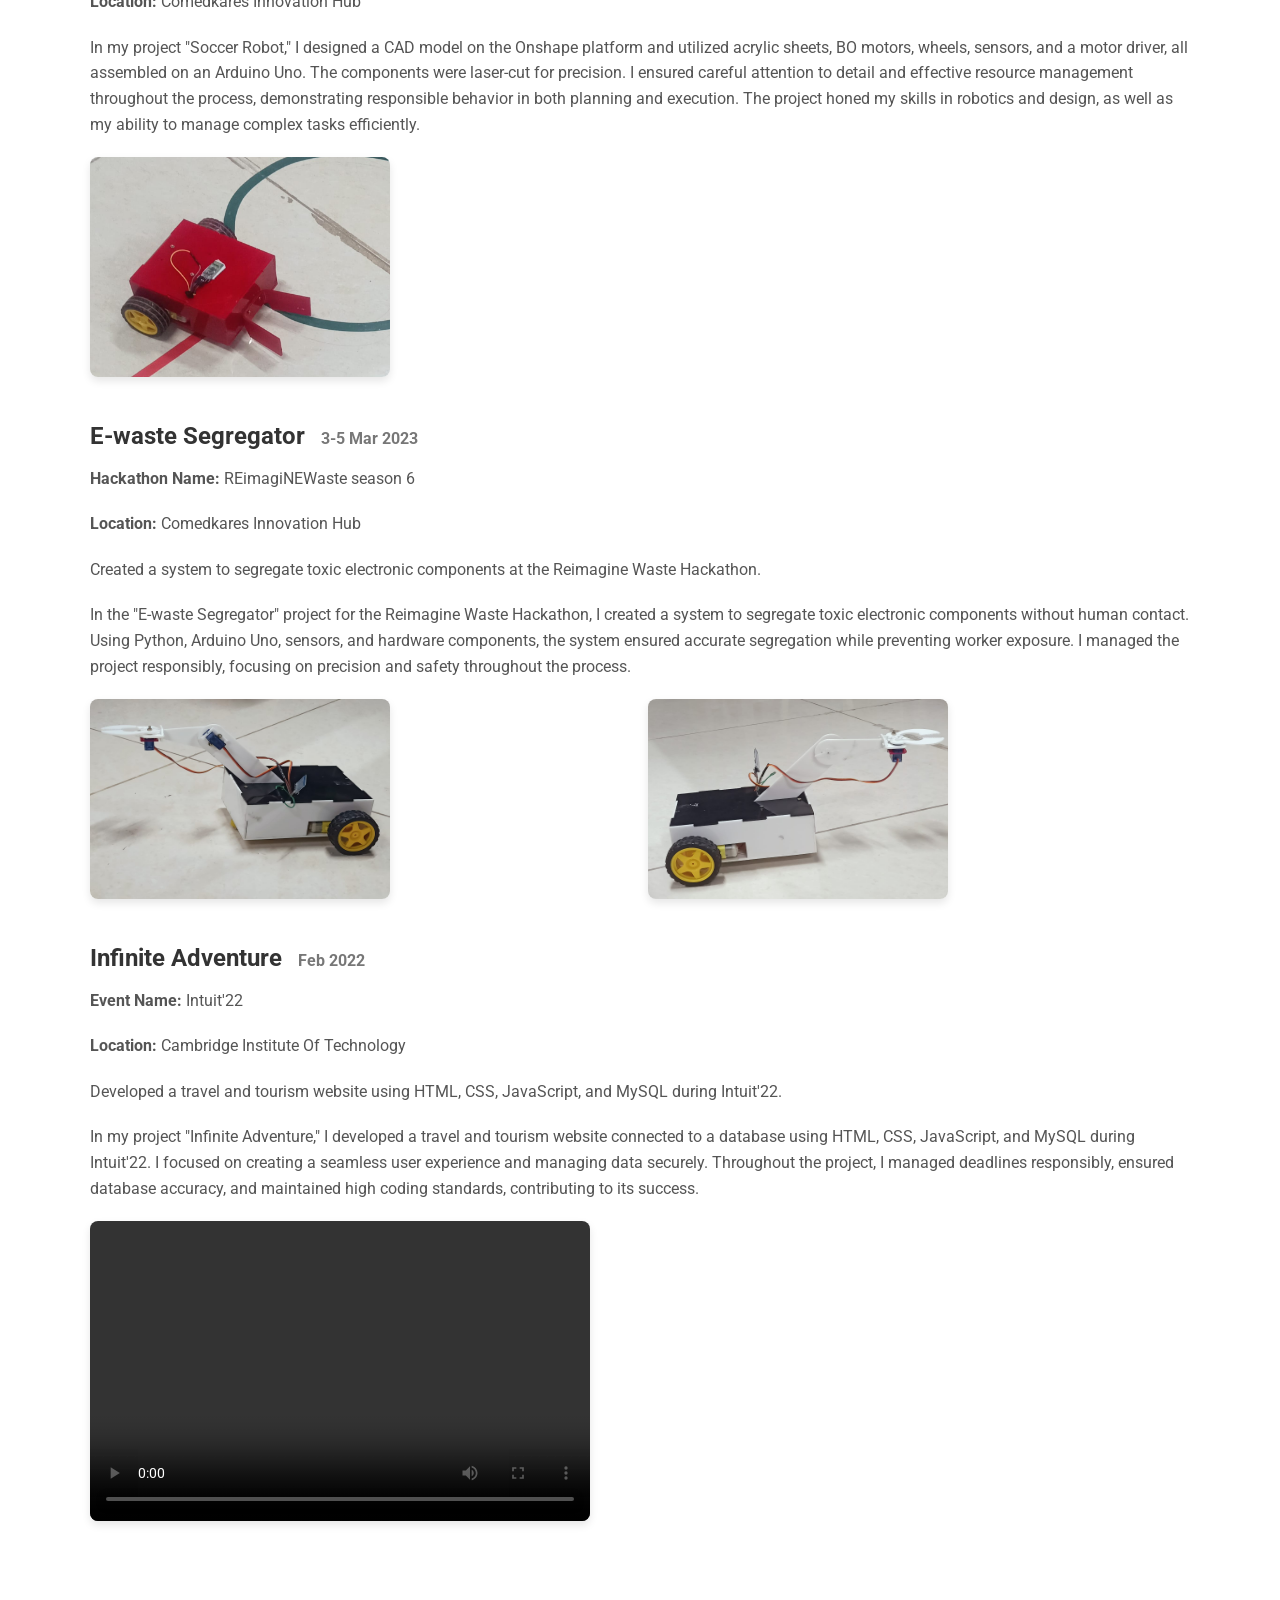
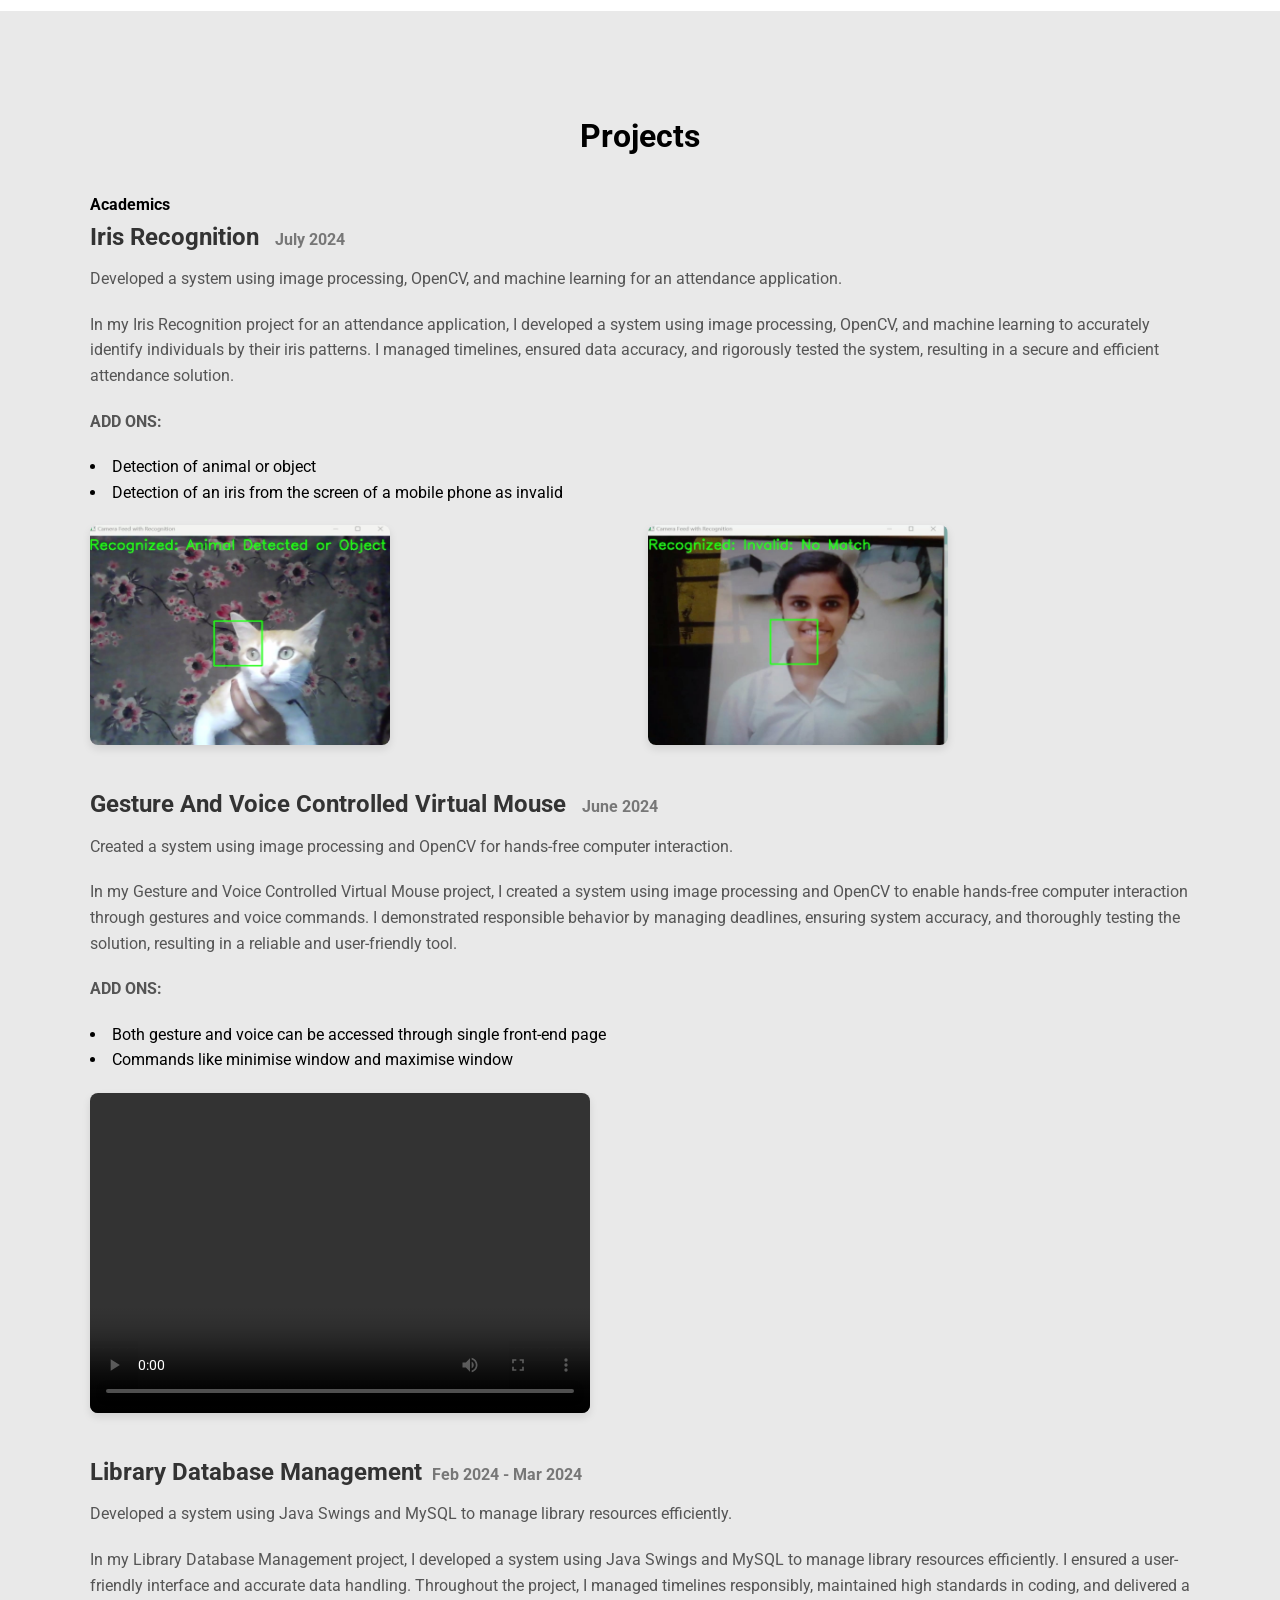
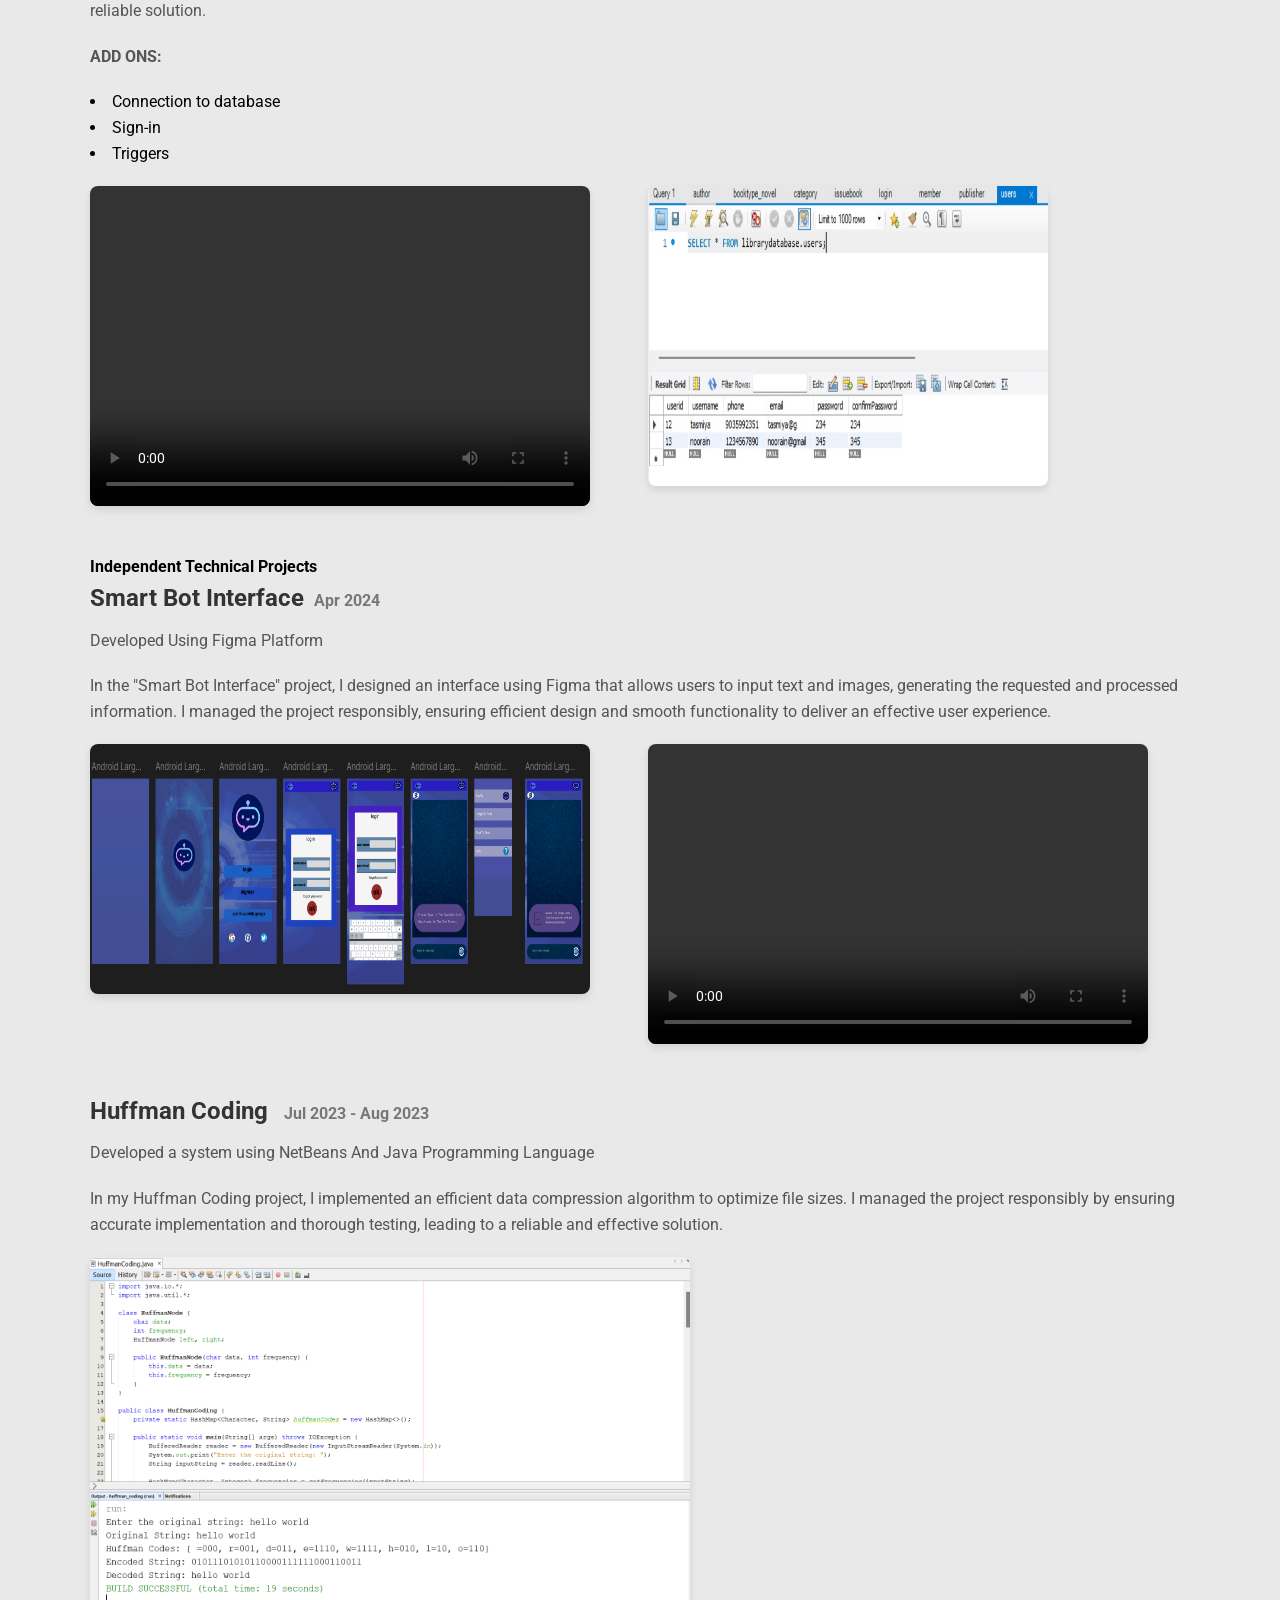
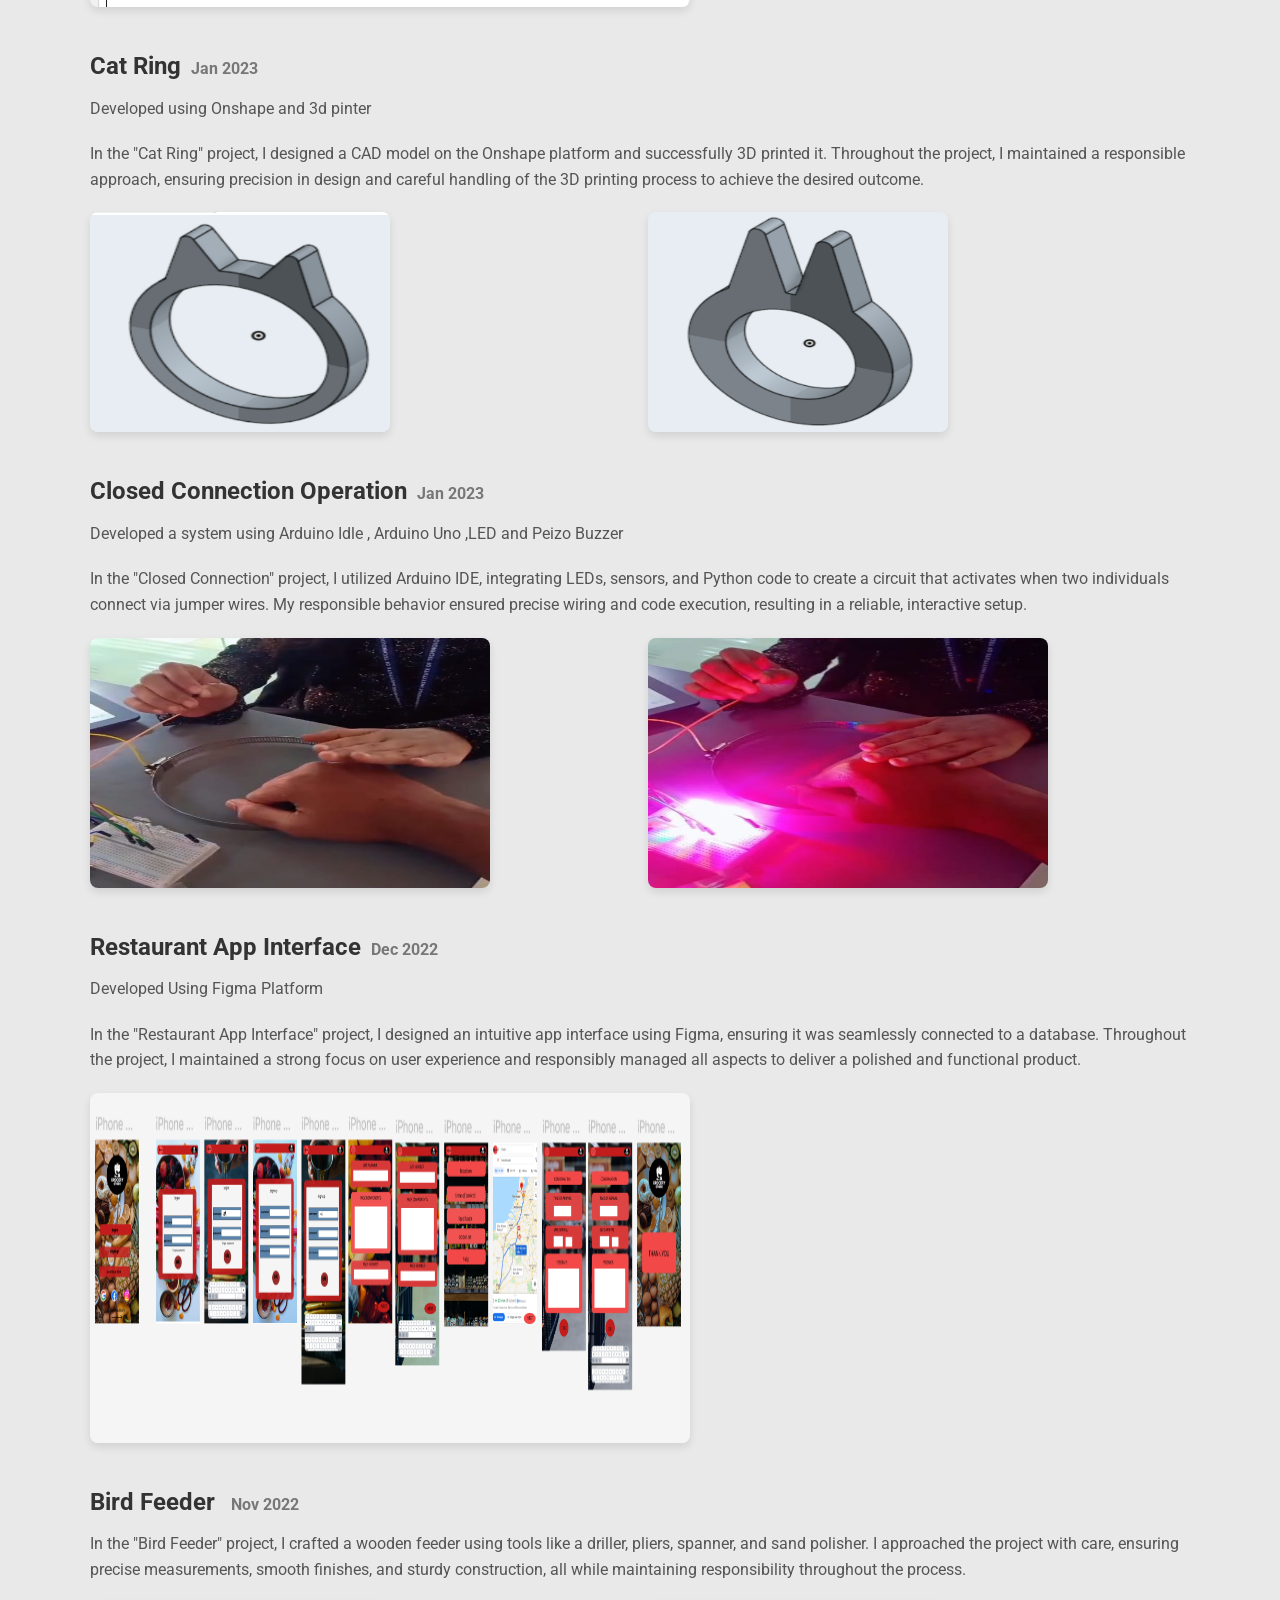
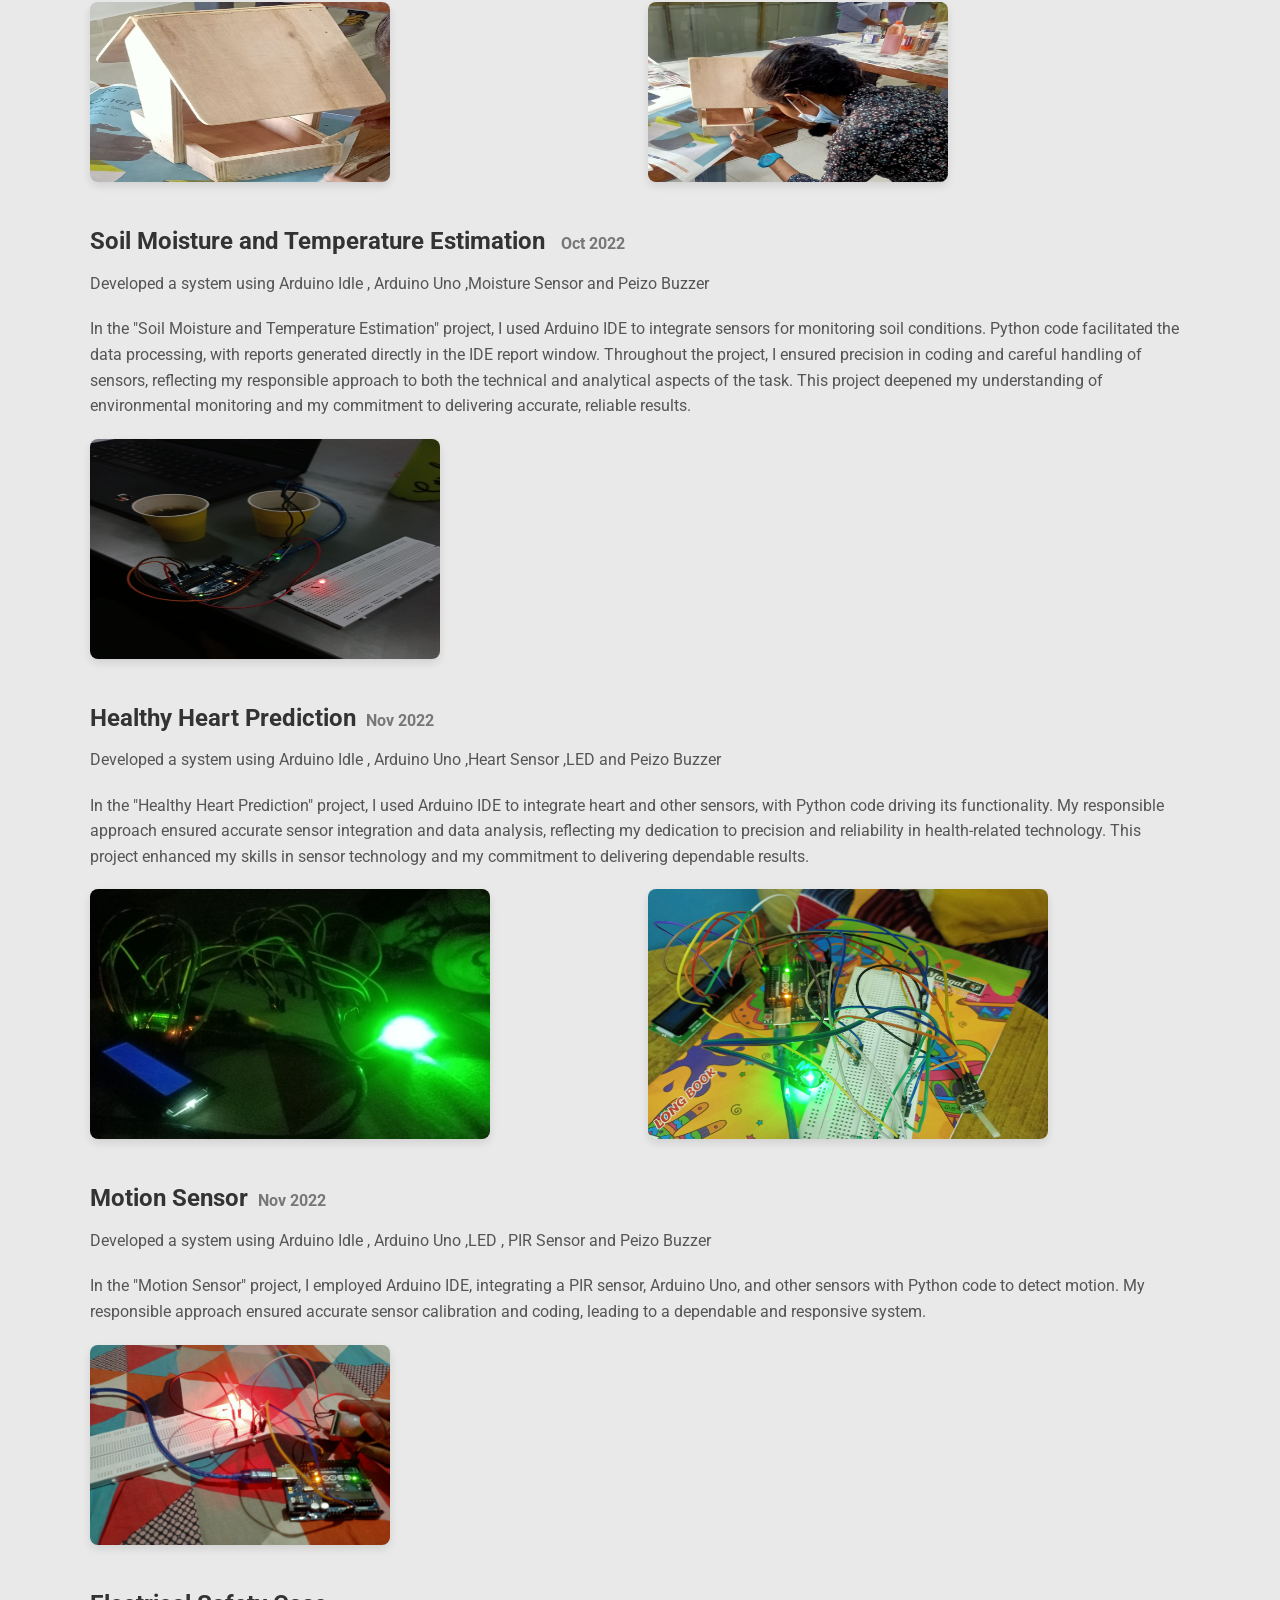
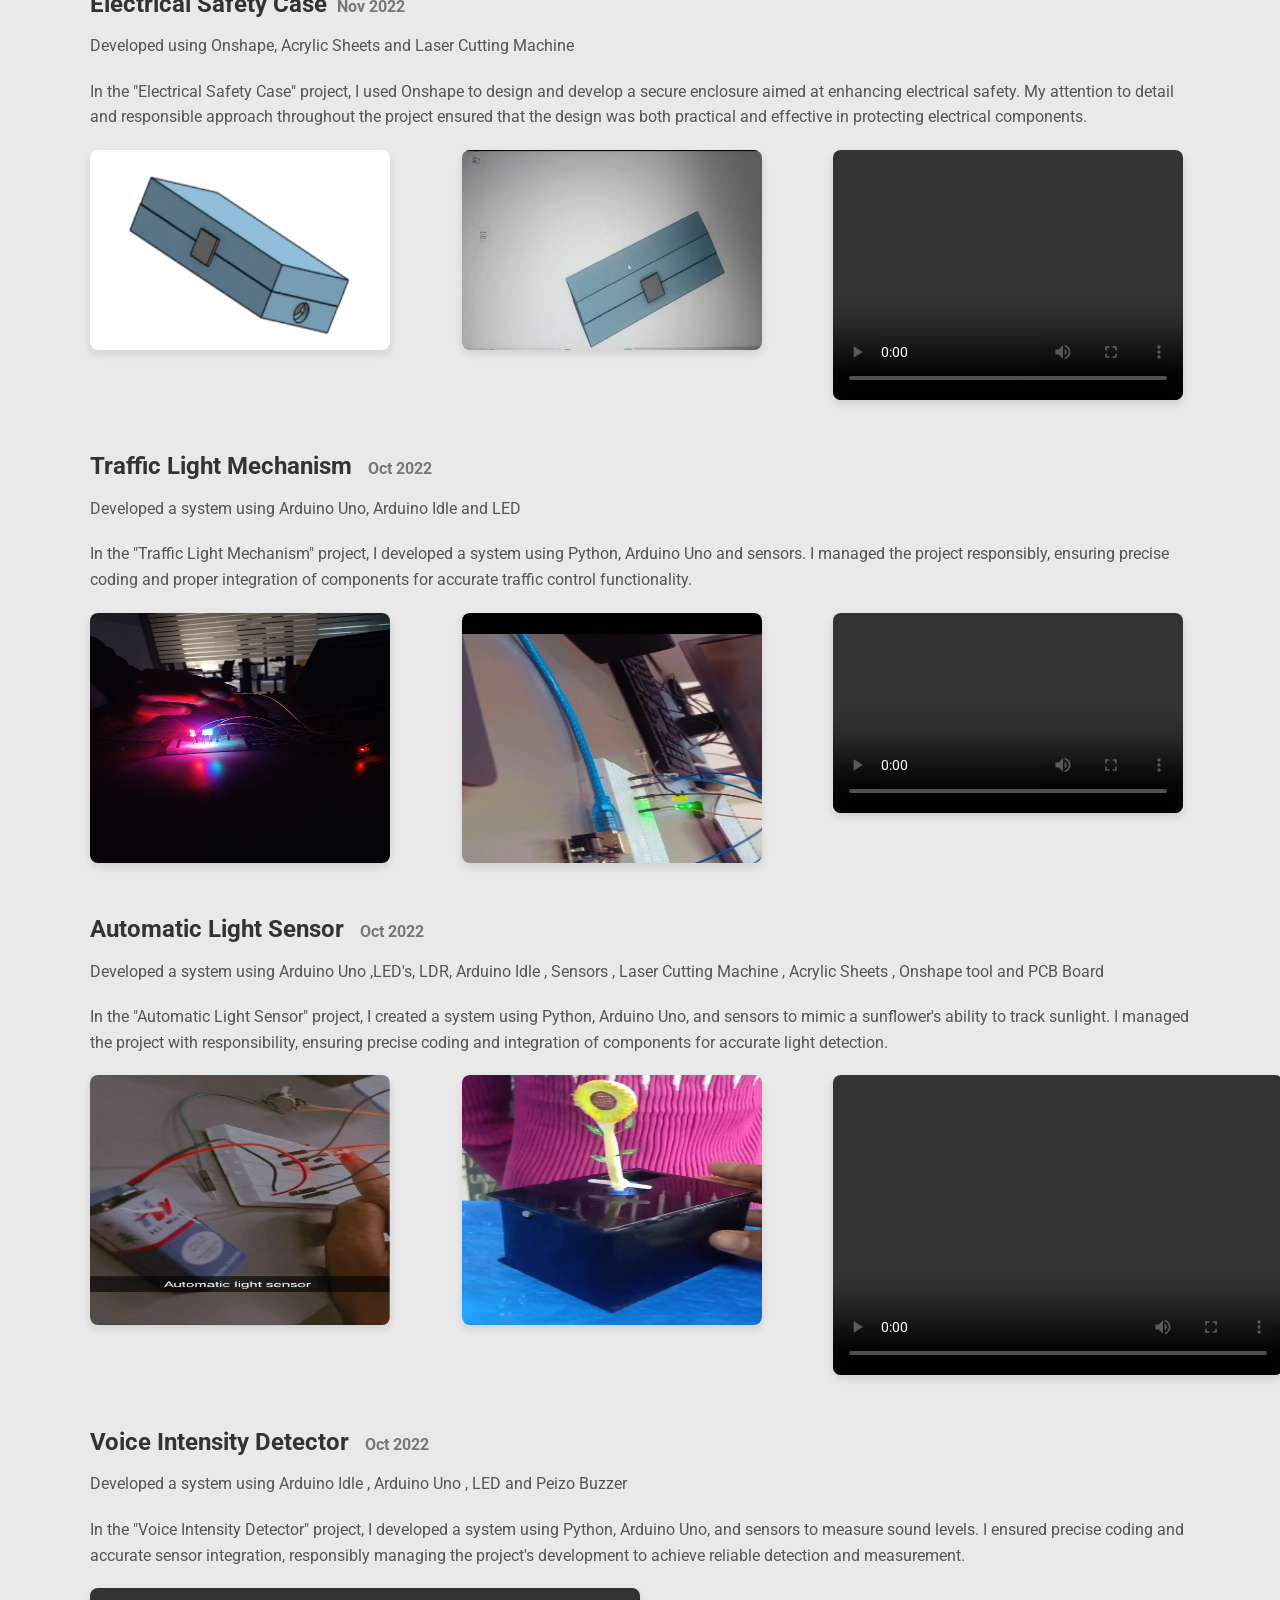
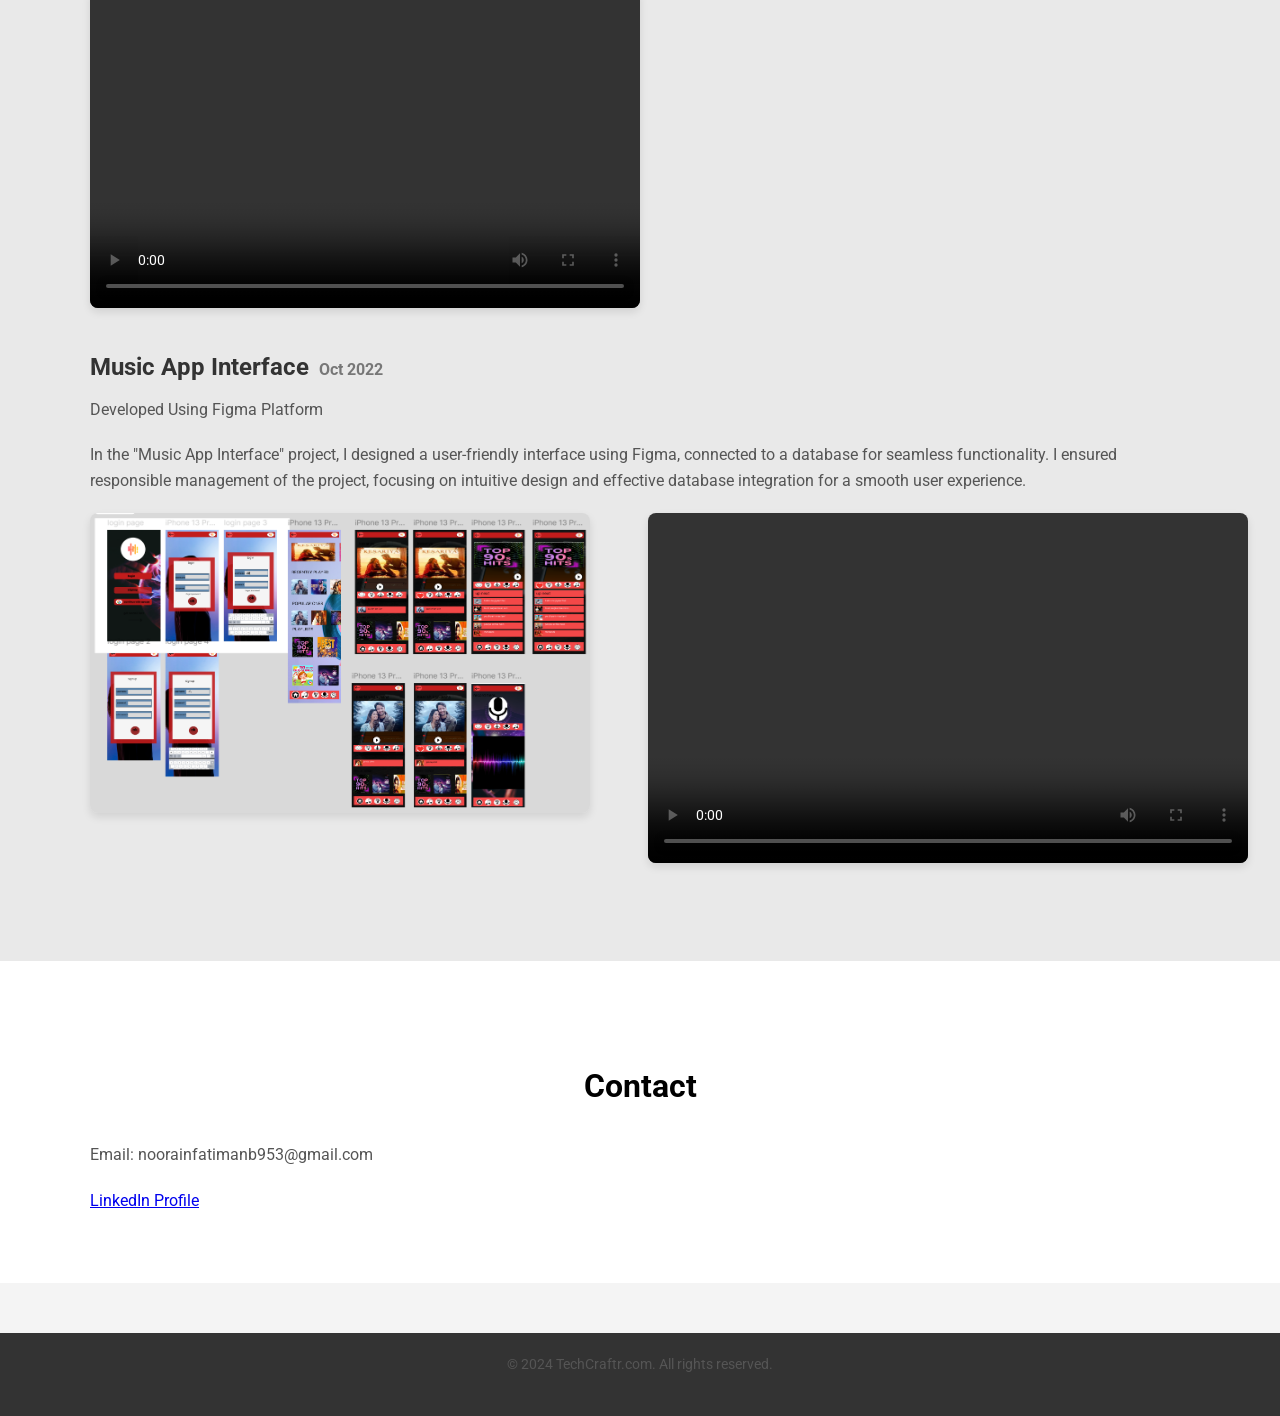
==== commit 5c5de834: "Update index.html" ====
--- a/index.html
+++ b/index.html
@@ -43,8 +43,8 @@
                 <!-- Stylish Image Grid -->
                 <div class="project-images">
                     <div class="image-grid custom-img-size-1">
-<!--                         <img src="images/sic bot (1).jpeg" alt="IoT Project 1"> -->
-                        <!--<img src="images/sic bot (4).jpeg" alt="IoT Project 2">-->
+                         <img src="images/CCCIR_2" alt="CCCIR Project 1"> 
+                        <img src="images/CCCIR_DNA" alt="CCCIR Project 2">
                     </div>
                 </div>
             </div>
@@ -52,10 +52,14 @@
                 <h3>Shadowfox <span>Oct 2024 </span></h3>
                 <p>I successfully completed a one-month virtual Data Science internship at ShadowFox, where I demonstrated exceptional performance working on machine learning projects including sentiment analysis and other data-driven solutions, showcasing my ability to extract meaningful insights from complex datasets and apply advanced analytical techniques.</p>
                 <!-- Stylish Image Grid -->
-                <div class="project-images">
-                    <div class="image-grid custom-img-size-1">
-<!--                         <img src="images/sic bot (1).jpeg" alt="IoT Project 1"> -->
-                        <!--<img src="images/sic bot (4).jpeg" alt="IoT Project 2">-->
+                 <div class="project-videos">
+                    <div class="video-grid custom-video-size-7">
+                        <video controls>
+                            <source src="ShadowFox_DS_Bginner_level.mp4" type="video/mp4">
+                            <source src="ShadowFox_DS_Intermediate_level.mp4" type="video/mp4">
+                            <source src="Shadowfox_DS_Advanced_level.mp4" type="video/mp4">
+                            Your browser does not support the video tag.
+                        </video>
                     </div>
                 </div>
             </div>
@@ -63,10 +67,14 @@
                 <h3>Prasunet Company <span>Aug 2024 - Sep 2024</span></h3>
                 <p>During my web development internship at Prasunet Company, I developed multiple interactive applications including a stopwatch, weather app, and Tic-Tac-Toe game, each requiring extensive coding and problem-solving skills. I also created a fully responsive landing page optimized for various screen sizes and implemented performance enhancements that improved website load speeds by 30%, demonstrating my ability to deliver both functional and efficient web solutions.</p>
                 <!-- Stylish Image Grid -->
-                <div class="project-images">
-                    <div class="image-grid custom-img-size-1">
-<!--                         <img src="images/sic bot (1).jpeg" alt="IoT Project 1"> -->
-                        <!--<img src="images/sic bot (4).jpeg" alt="IoT Project 2">-->
+                <div class="project-videos">
+                    <div class="video-grid custom-video-size-7">
+                        <video controls>
+                            <source src="Screen Recording 2024-09-08 183344.mp4" type="video/mp4">
+                            <source src="Screen Recording 2024-09-08 184017.mp4" type="video/mp4">
+                            <source src="Screen Recording 2024-09-08 213159.mp4" type="video/mp4">
+                            Your browser does not support the video tag.
+                        </video>
                     </div>
                 </div>
             </div>
@@ -119,8 +127,8 @@
                    <p>Our team developed a Mechanical Oil Dispenser solution to address operational inefficiencies in small-scale mills where significant oil losses occur due to spillage during dispensing. This innovative three-part mechanical system enables simultaneous oil dispensing to multiple bottles without spillage, eliminating the need for traditional jar and mug filling methods. The solution targets machinery distributors, component suppliers, and fabricators, offering a straightforward yet effective approach to improve operational efficiency while addressing ecological concerns at the source.</p>
                    <div class="project-images">
                     <div class="image-grid custom-img-size-3">
-                       <!-- <img src="images/iit madras bot.jpeg" alt="Robot Project 1">
-                        <img src="images/iit madras event scenario.jpeg" alt="Robot Project 2">-->
+                        <img src="images/WhatsApp Image 2025-06-15 at 11.34.50 PM.jpeg" alt="Mechanical_oil 1">
+                        <img src="images/mechanical_oil_dispenser.png" alt="Mechanical oil 2">
                     </div>
                 </div>
                </div>
